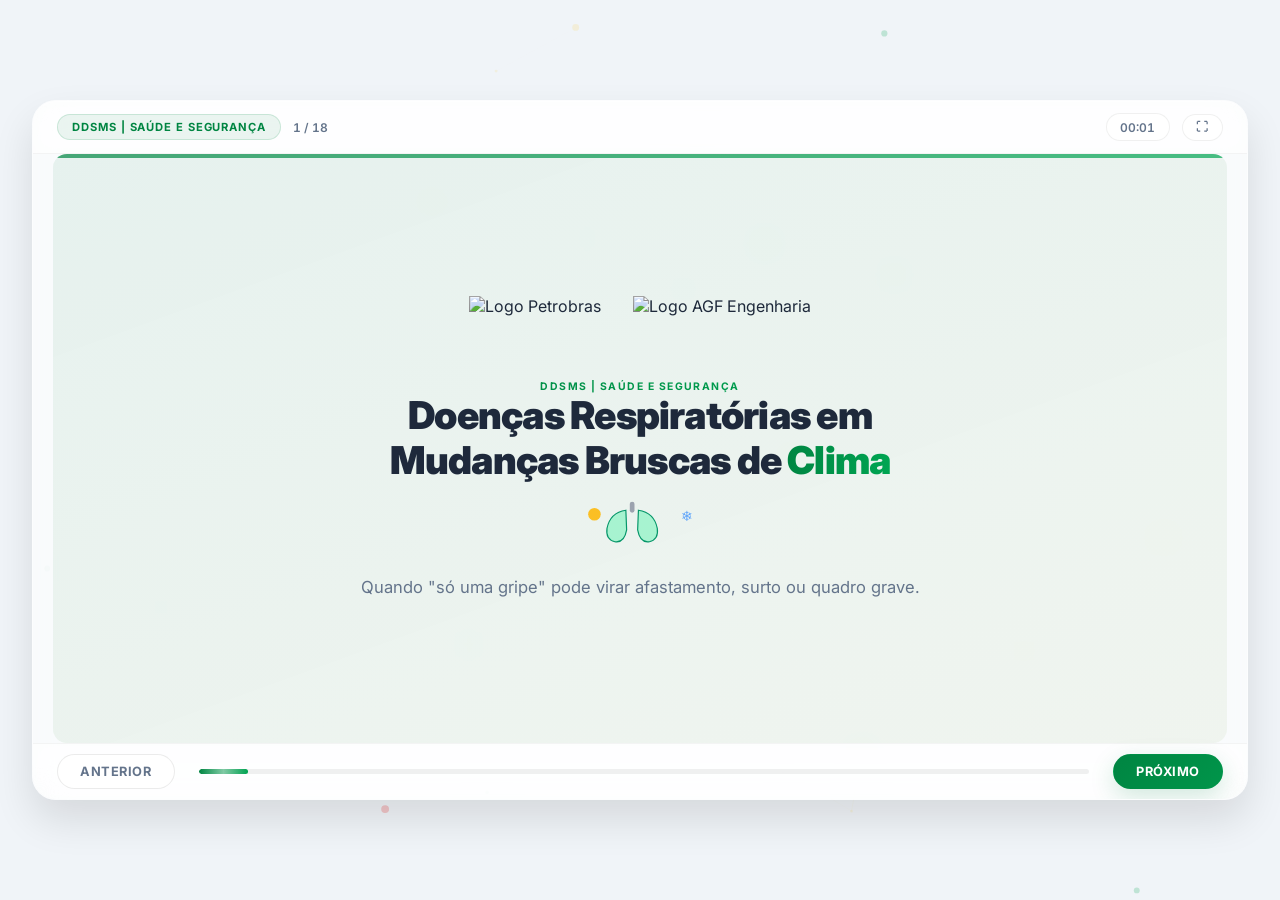
==== index.html @ 93b16ad8 "Projeto inicial (antigo ddsms)" ====
<!DOCTYPE html>
<html lang="pt-BR">
<head>
    <meta charset="UTF-8">
    <meta name="viewport" content="width=device-width, initial-scale=1.0">
    
    <!-- SEO Meta Tags -->
    <title>Doenças Respiratórias em Mudanças Bruscas de Clima | DDSMS</title>
    <meta name="description" content="DDSMS sobre doenças respiratórias em mudanças bruscas de clima: riscos, sinais de gravidade e prevenção no trabalho.">
    <meta name="keywords" content="Doenças respiratórias, síndrome gripal, SRAG, DDSMS, saúde e segurança, mudança de clima, prevenção">
    <meta name="author" content="Petrobras | AGF Engenharia">
    
    <!-- Fonts -->
    <link rel="preconnect" href="https://fonts.googleapis.com">
    <link rel="preconnect" href="https://fonts.gstatic.com" crossorigin>
    <link href="https://fonts.googleapis.com/css2?family=Inter:wght@400;500;600;700;900&display=swap" rel="stylesheet">
    
    <!-- Styles -->
    <link rel="stylesheet" href="style.css">
    <script src="https://cdn.tailwindcss.com"></script>
</head>
<body>
    <div id="loading-screen">
        <div class="loader-spinner"></div>
        <div class="loader-text">Carregando apresentação...</div>
    </div>
    <canvas id="particles-canvas"></canvas>
    <main id="presentationCard">
        <div class="presentation-header">
            <div class="header-left">
                <div class="brand-pill">DDSMS | Saúde e Segurança</div>
                <div id="slideIndicator" class="slide-indicator" aria-live="polite">1 / 18</div>
            </div>
            <div class="header-right">
                <div id="timer" class="hud-chip" aria-label="Timer da apresentação">00:00</div>
                <button id="fullscreenBtn" class="hud-chip" aria-label="Alternar tela cheia">
                    <span id="fs-enter-icon" aria-hidden="true">&#x26F6;</span>
                    <span id="fs-exit-icon" class="hidden" aria-hidden="true">&#x1F5D7;</span>
                </button>
            </div>
        </div>
        <div class="slides-container">

        <!-- Slide 1: Capa -->
        <section id="slide-1" class="slide active gradient-bg text-center">
            <div class="slide-content">
                <div class="logos-container animated-item">
                    <img src="https://upload.wikimedia.org/wikipedia/commons/5/51/Logo_petrobras.gif" alt="Logo Petrobras">
                    <img src="https://www.agfengenharia.com.br/wp-content/uploads/2018/09/group-20668-211507.png" alt="Logo AGF Engenharia">
                </div>
                <div class="animated-item delay-1 section-kicker mb-4">DDSMS | Saúde e Segurança</div>
                <h1 class="animated-item delay-2 section-title">
                    <span class="title-line">Doenças Respiratórias em</span>
                    <span class="title-line">Mudanças Bruscas de <span class="title-accent">Clima</span></span>
                </h1>
                <div class="slide-illust">
                    <svg viewBox="0 0 140 70" class="illust-svg" aria-hidden="true">
                        <path class="s1-lung-l" d="M52 15 Q32 18 28 38 Q26 52 38 55 Q50 57 53 40 Z" fill="#a7f3d0" stroke="#059669" stroke-width="1.5"/>
                        <path class="s1-lung-r" d="M68 15 Q88 18 92 38 Q94 52 82 55 Q70 57 67 40 Z" fill="#a7f3d0" stroke="#059669" stroke-width="1.5"/>
                        <rect x="57" y="4" width="6" height="14" rx="3" fill="#9CA3AF"/>
                        <circle class="s1-sun" cx="12" cy="20" r="8" fill="#fbbf24"/>
                        <text class="s1-snow" x="122" y="28" font-size="18" fill="#60a5fa">&#x2744;</text>
                    </svg>
                </div>
                <p class="animated-item delay-3 mt-6 section-lead">
                    Quando "só uma gripe" pode virar afastamento, surto ou quadro grave.
                </p>
            </div>
        </section>

        <!-- Slide 2: Contexto -->
        <div id="slide-2" class="slide w-full h-full subtle-bg text-center">
            <div class="m-auto w-full max-w-3xl">
                <div class="animated-item section-kicker mb-3">Contexto</div>
                <h2 class="animated-item section-title text-gray-800 mb-6">Clima não cria vírus</h2>
                <div class="slide-illust">
                    <svg viewBox="0 0 80 70" class="illust-svg" aria-hidden="true">
                        <rect x="34" y="6" width="12" height="44" rx="6" fill="none" stroke="#9CA3AF" stroke-width="2"/>
                        <circle cx="40" cy="54" r="9" fill="#ef4444"/>
                        <rect class="s2-mercury" x="37" y="22" width="6" height="26" rx="3" fill="#ef4444"/>
                        <circle class="s2-v1" cx="14" cy="24" r="4" fill="#d1d5db" opacity=".5"/>
                        <circle class="s2-v2" cx="66" cy="18" r="3.5" fill="#d1d5db" opacity=".5"/>
                        <circle class="s2-v3" cx="70" cy="42" r="3" fill="#d1d5db" opacity=".4"/>
                    </svg>
                </div>
                <div class="animated-item delay-1 card card--success">
                    <p class="text-2xl text-gray-700 leading-relaxed">
                        Mudanças bruscas de temperatura não criam vírus.
                        <br>
                        Mas favorecem adoecimento e transmissão.
                    </p>
                    <p class="mt-6 text-xl text-gray-600">
                        O risco cresce quando a prevenção falha.
                    </p>
                    <p class="mt-4 text-base text-gray-600 leading-relaxed">
                        Isso acontece porque o organismo sofre com ar seco, irritação das vias aéreas,
                        maior permanência em locais fechados e contato mais próximo entre as pessoas.
                    </p>
                </div>
            </div>
        </div>

        <!-- Slide 3: Por que agora -->
        <div id="slide-3" class="slide w-full h-full text-center">
            <div class="m-auto w-full max-w-5xl">
                <div class="animated-item section-kicker mb-2">Cenário Atual</div>
                <h2 class="animated-item section-title text-gray-800 mb-8">Por que agora?</h2>
                <div class="slide-illust slide-illust--sm">
                    <svg viewBox="0 0 60 60" class="illust-svg illust-svg--sm" aria-hidden="true">
                        <circle cx="30" cy="30" r="22" fill="none" stroke="#e5e7eb" stroke-width="2" stroke-dasharray="4 3"/>
                        <path class="s3-arrow" d="M30 8 A22 22 0 1 1 9 36" fill="none" stroke="#008542" stroke-width="2.5" stroke-linecap="round"/>
                        <polygon class="s3-arrow" points="6,30 13,38 1,36" fill="#008542"/>
                        <circle class="s3-sun" cx="30" cy="22" r="5" fill="#fbbf24" opacity="0"/>
                        <text class="s3-cold" x="30" y="42" text-anchor="middle" font-size="10" fill="#60a5fa" opacity="0">&#x2744;</text>
                    </svg>
                </div>
                <div class="grid md:grid-cols-3 gap-6">
                    <div class="animated-item delay-1 card hover-lift text-center">
                        <div class="icon-pill icon-pill--emerald mx-auto mb-3">
                            <img class="icon-img sm" src="https://raw.githubusercontent.com/coltongriffith/fluenticons/main/static/icons/fluent/ic_fluent_temperature_24_filled.svg" alt="Frio e seca">
                        </div>
                        <div class="card-title">Frio e seca</div>
                        <p class="text-sm text-gray-600">Irritam vias aéreas e reduzem conforto respiratório.</p>
                        <p class="mt-2 text-xs text-gray-500">Quem já tem rinite, asma ou bronquite costuma sentir piora primeiro.</p>
                    </div>
                    <div class="animated-item delay-2 card hover-lift text-center">
                        <div class="icon-pill icon-pill--blue mx-auto mb-3">
                            <img class="icon-img sm" src="https://raw.githubusercontent.com/coltongriffith/fluenticons/main/static/icons/fluent/ic_fluent_document_24_filled.svg" alt="Ambiente fechado">
                        </div>
                        <div class="card-title">Ambientes fechados</div>
                        <p class="text-sm text-gray-600">Menos ventilação, mais chance de transmissão.</p>
                        <p class="mt-2 text-xs text-gray-500">Reuniões, salas pequenas e áreas com pouca circulação de ar ampliam esse risco.</p>
                    </div>
                    <div class="animated-item delay-3 card hover-lift text-center">
                        <div class="icon-pill icon-pill--yellow mx-auto mb-3">
                            <img class="icon-img sm" src="https://raw.githubusercontent.com/coltongriffith/fluenticons/main/static/icons/fluent/ic_fluent_clock_24_filled.svg" alt="Sazonalidade">
                        </div>
                        <div class="card-title">Circulação sazonal</div>
                        <p class="text-sm text-gray-600">Casos respiratórios aumentam nesta época.</p>
                        <p class="mt-2 text-xs text-gray-500">Influenza, resfriados e outras viroses costumam ganhar força nesse período.</p>
                    </div>
                    <div class="animated-item delay-4 card hover-lift text-center">
                        <div class="icon-pill icon-pill--purple mx-auto mb-3">
                            <img class="icon-img sm" src="https://raw.githubusercontent.com/coltongriffith/fluenticons/main/static/icons/fluent/ic_fluent_eye_show_24_filled.svg" alt="Sintoma subestimado">
                        </div>
                        <div class="card-title">Sintoma subestimado</div>
                        <p class="text-sm text-gray-600">Quadros leves podem evoluir se não reconhecidos.</p>
                        <p class="mt-2 text-xs text-gray-500">Começa com coriza ou tosse leve e pode terminar em afastamento ou urgência.</p>
                    </div>
                    <div class="animated-item delay-5 card hover-lift text-center">
                        <div class="icon-pill icon-pill--orange mx-auto mb-3">
                            <img class="icon-img sm" src="https://raw.githubusercontent.com/coltongriffith/fluenticons/main/static/icons/fluent/ic_fluent_people_add_24_filled.svg" alt="Maior contato">
                        </div>
                        <div class="card-title">Maior contato</div>
                        <p class="text-sm text-gray-600">Proximidade em locais fechados acelera transmissão.</p>
                        <p class="mt-2 text-xs text-gray-500">O problema não é só o clima: é o comportamento que muda com ele.</p>
                    </div>
                    <div class="animated-item delay-6 card hover-lift text-center">
                        <div class="icon-pill icon-pill--teal mx-auto mb-3">
                            <img class="icon-img sm" src="https://raw.githubusercontent.com/coltongriffith/fluenticons/main/static/icons/fluent/ic_fluent_shield_24_filled.svg" alt="Resposta rápida">
                        </div>
                        <div class="card-title">Resposta rápida</div>
                        <p class="text-sm text-gray-600">Agir cedo evita surtos e afastamentos.</p>
                        <p class="mt-2 text-xs text-gray-500">Identificar, orientar e encaminhar cedo reduz impacto para todos.</p>
                    </div>
                </div>
            </div>
        </div>

        <!-- Slide 4: O que muda com o clima -->
        <div id="slide-4" class="slide w-full h-full subtle-bg text-center">
            <div class="m-auto w-full max-w-4xl flex flex-col md:flex-row items-center gap-8">
                <div class="md:w-1/3 animated-item">
                    <div class="w-40 h-40 rounded-full mx-auto overflow-hidden shadow-xl border-4 border-emerald-500 flex items-center justify-center bg-white">
                        <img class="icon-img" src="https://raw.githubusercontent.com/coltongriffith/fluenticons/main/static/icons/fluent/ic_fluent_temperature_24_filled.svg" alt="Efeito do clima">
                    </div>
                </div>
                <div class="md:w-2/3 text-center">
                    <div class="animated-item delay-1 section-kicker mb-2">Exposição</div>
                    <h2 class="animated-item section-title text-gray-800 mb-4">O que muda com o clima?</h2>
                    <p class="animated-item delay-2 text-lg text-gray-700">
                        Oscilações de temperatura e umidade irritam as vias aéreas e aumentam a vulnerabilidade.
                    </p>
                    <ul class="animated-item delay-3 mt-6 space-y-3 text-lg text-gray-700 list-inside">
                        <li>• Ar mais seco e com mais partículas</li>
                        <li>• Vias respiratórias irritadas</li>
                        <li>• Maior suscetibilidade a infecções</li>
                        <li>• Piora de quadros alérgicos e inflamatórios</li>
                    </ul>
                    <div class="slide-illust mt-4">
                        <svg viewBox="0 0 100 60" class="illust-svg" aria-hidden="true">
                            <path d="M50 4 L50 22 Q50 27 44 30 L28 40 Q22 44 26 50 L30 55" fill="none" stroke="#9CA3AF" stroke-width="2.5" stroke-linecap="round"/>
                            <path d="M50 22 Q50 27 56 30 L72 40 Q78 44 74 50 L70 55" fill="none" stroke="#9CA3AF" stroke-width="2.5" stroke-linecap="round"/>
                            <circle class="s4-p1" cx="50" cy="0" r="2.5" fill="#f59e0b"/>
                            <circle class="s4-p2" cx="45" cy="-3" r="2" fill="#ef4444"/>
                            <circle class="s4-p3" cx="55" cy="-2" r="1.8" fill="#f59e0b"/>
                        </svg>
                    </div>
                    <p class="animated-item delay-4 mt-5 text-base text-gray-600 leading-relaxed">
                        Em outras palavras: o clima não é a causa única, mas cria um cenário favorável para piora clínica e transmissão.
                    </p>
                </div>
            </div>
        </div>

        <!-- Slide 5: Síndrome gripal -->
        <div id="slide-5" class="slide w-full h-full text-center">
            <div class="m-auto w-full max-w-5xl">
                <div class="animated-item section-kicker mb-2">Reconhecimento</div>
                <h2 class="animated-item section-title text-gray-800 mb-8">Síndrome gripal</h2>
                <div class="slide-illust">
                    <svg viewBox="0 0 60 80" class="illust-svg" aria-hidden="true">
                        <circle cx="30" cy="14" r="10" fill="#f3f4f6" stroke="#d1d5db" stroke-width="1.5"/>
                        <rect x="18" y="28" width="24" height="30" rx="6" fill="#f3f4f6" stroke="#d1d5db" stroke-width="1.5"/>
                        <rect x="15" y="60" width="8" height="14" rx="4" fill="#f3f4f6"/>
                        <rect x="37" y="60" width="8" height="14" rx="4" fill="#f3f4f6"/>
                        <circle class="s5-dot s5-d1" cx="30" cy="12" r="3" fill="#ef4444" opacity="0"/>
                        <circle class="s5-dot s5-d2" cx="30" cy="26" r="3" fill="#f59e0b" opacity="0"/>
                        <circle class="s5-dot s5-d3" cx="30" cy="38" r="3" fill="#ef4444" opacity="0"/>
                        <circle class="s5-dot s5-d4" cx="30" cy="50" r="2.5" fill="#f59e0b" opacity="0"/>
                    </svg>
                </div>
                <div class="grid md:grid-cols-2 gap-8">
                    <div class="animated-item delay-1 card card--danger">
                        <div class="card-title">Sinais comuns</div>
                        <div class="card-heading text-red-700">Observe</div>
                        <p class="text-gray-700 mb-4">Combinação de sintomas respiratórios e sistêmicos:</p>
                        <ul class="card-list text-red-900">
                            <li><span>•</span><span>Febre e tosse</span></li>
                            <li><span>•</span><span>Dor de garganta e coriza</span></li>
                            <li><span>•</span><span>Dor no corpo e mal-estar</span></li>
                            <li><span>•</span><span>Cansaço, cefaleia e calafrios</span></li>
                        </ul>
                    </div>

                    <div class="animated-item delay-2 card card--success">
                        <div class="card-title">Conduta inicial</div>
                        <div class="card-heading text-emerald-700">Aja cedo</div>
                        <p class="text-gray-700 mb-4">Sintoma respiratório exige atenção, não improviso.</p>
                        <ul class="card-list text-emerald-800">
                            <li><span>•</span><span>Hidratar e acompanhar</span></li>
                            <li><span>•</span><span>Etiqueta respiratória</span></li>
                            <li><span>•</span><span>Afastar-se quando necessário</span></li>
                            <li><span>•</span><span>Buscar avaliação se houver piora</span></li>
                        </ul>
                    </div>
                </div>

                <div class="animated-item delay-3 mt-8 card card--soft text-center">
                    <p class="text-xl text-gray-800 font-semibold">
                        Reconhecer cedo reduz transmissão e agravamento.
                    </p>
                    <p class="mt-3 text-base text-gray-600">
                        O erro mais comum é esperar demais para agir porque o quadro parece simples no início.
                    </p>
                </div>
            </div>
        </div>

        <!-- Slide 6: Sinais de gravidade -->
        <div id="slide-6" class="slide w-full h-full subtle-bg text-center">
            <div class="m-auto">
                <div class="animated-item section-kicker mb-2">Sinais de Gravidade</div>
                <h2 class="animated-item section-title text-gray-800 mb-10">Quando deixa de ser "só gripe"?</h2>
                <div class="slide-illust">
                    <svg viewBox="0 0 160 40" class="illust-svg illust-svg--wide" aria-hidden="true">
                        <polyline class="s6-ecg" points="0,20 15,20 25,20 30,8 35,32 40,3 45,28 50,20 75,20 85,20 90,8 95,32 100,3 105,28 110,20 135,20 160,20" fill="none" stroke="#ef4444" stroke-width="2" stroke-linecap="round" stroke-linejoin="round"/>
                    </svg>
                </div>
                <div class="flex flex-wrap justify-center gap-4">
                    <div class="animated-item delay-1 px-6 py-3 bg-emerald-600 text-white rounded-full font-bold text-xl shadow-lg flex items-center gap-3">
                        <img class="icon-img sm" src="https://raw.githubusercontent.com/coltongriffith/fluenticons/main/static/icons/fluent/ic_fluent_shield_24_filled.svg" alt="Falta de ar"> Falta de ar
                    </div>
                    <div class="animated-item delay-2 px-6 py-3 bg-emerald-500 text-white rounded-full font-bold text-xl shadow-lg flex items-center gap-3">
                        <img class="icon-img sm" src="https://raw.githubusercontent.com/coltongriffith/fluenticons/main/static/icons/fluent/ic_fluent_temperature_24_filled.svg" alt="Dor no peito"> Dor no peito
                    </div>
                    <div class="animated-item delay-3 px-6 py-3 bg-teal-500 text-white rounded-full font-bold text-xl shadow-lg flex items-center gap-3">
                        <img class="icon-img sm" src="https://raw.githubusercontent.com/coltongriffith/fluenticons/main/static/icons/fluent/ic_fluent_chart_person_24_filled.svg" alt="Saturação baixa"> Saturação baixa
                    </div>
                    <div class="animated-item delay-4 px-6 py-3 bg-cyan-500 text-white rounded-full font-bold text-xl shadow-lg flex items-center gap-3">
                        <img class="icon-img sm" src="https://raw.githubusercontent.com/coltongriffith/fluenticons/main/static/icons/fluent/ic_fluent_clock_24_filled.svg" alt="Piora importante"> Piora progressiva
                    </div>
                    <div class="animated-item delay-5 px-6 py-3 bg-blue-500 text-white rounded-full font-bold text-xl shadow-lg flex items-center gap-3">
                        <img class="icon-img sm" src="https://raw.githubusercontent.com/coltongriffith/fluenticons/main/static/icons/fluent/ic_fluent_document_24_filled.svg" alt="Avaliação imediata"> Avaliação imediata
                    </div>
                </div>
                <p class="animated-item delay-6 mt-10 section-lead">
                    Sinal de alarme exige ação imediata.
                </p>
                <p class="animated-item delay-6 mt-4 text-base text-gray-600">
                    Se houver piora rápida, dificuldade para respirar ou queda de saturação, a conduta não deve ser adiada.
                </p>
            </div>
        </div>

        <!-- Slide 7: SRAG -->
        <div id="slide-7" class="slide w-full h-full text-center">
            <div class="m-auto w-full max-w-4xl">
                <div class="flex items-center justify-center mb-6">
                    <div class="w-12 h-12 bg-red-500 text-white rounded-full flex items-center justify-center font-bold text-2xl mr-4 shadow-lg">!</div>
                    <h2 class="section-title text-gray-800">SRAG</h2>
                </div>
                <p class="animated-item delay-1 text-2xl text-gray-700 mb-8">Síndrome gripal com <strong>comprometimento respiratório grave</strong></p>
                <div class="slide-illust">
                    <svg viewBox="0 0 120 70" class="illust-svg" aria-hidden="true">
                        <path class="s7-lung-l" d="M38 12 Q20 15 16 34 Q14 48 26 52 Q38 54 40 38 Z" fill="#fecaca" stroke="#ef4444" stroke-width="1.5"/>
                        <path class="s7-lung-r" d="M52 12 Q70 15 74 34 Q76 48 64 52 Q52 54 50 38 Z" fill="#fecaca" stroke="#ef4444" stroke-width="1.5"/>
                        <rect x="42" y="2" width="6" height="12" rx="3" fill="#9CA3AF"/>
                        <text x="100" y="18" font-size="9" font-weight="bold" fill="#6B7280">O&#x2082;</text>
                        <rect x="92" y="22" width="20" height="28" rx="3" fill="none" stroke="#6B7280" stroke-width="1.5"/>
                        <rect class="s7-bar" x="94" y="24" width="16" height="24" rx="2" fill="#22c55e"/>
                    </svg>
                </div>
                <div class="grid md:grid-cols-2 gap-6">
                    <div class="animated-item delay-2 card card--danger">
                        <div class="card-title">Caracterização</div>
                        <ul class="card-list">
                            <li><span>•</span><span>Quadro gripal + desconforto respiratório</span></li>
                            <li><span>•</span><span>Queda de saturação</span></li>
                            <li><span>•</span><span>Risco de internação</span></li>
                            <li><span>•</span><span>Possível necessidade de suporte respiratório</span></li>
                        </ul>
                    </div>
                    <div class="animated-item delay-3 card card--soft">
                        <div class="card-title">Mensagem-chave</div>
                        <p class="text-gray-700 text-lg">SRAG não é "gripe forte". É urgência clínica.</p>
                        <p class="mt-3 text-base text-gray-600">
                            Nessa fase, insistir em continuar trabalhando ou esperar "passar sozinho" aumenta muito o risco.
                        </p>
                    </div>
                </div>
            </div>
        </div>

        <!-- Slide 8: Ambiente de trabalho -->
        <div id="slide-8" class="slide w-full h-full subtle-bg text-center">
            <div class="m-auto w-full max-w-4xl">
                <div class="flex items-center justify-center mb-6">
                    <div class="w-12 h-12 bg-emerald-500 text-white rounded-full flex items-center justify-center font-bold text-2xl mr-4">
                        <img class="icon-img sm" src="https://raw.githubusercontent.com/coltongriffith/fluenticons/main/static/icons/fluent/ic_fluent_document_24_filled.svg" alt="Ambiente" style="filter: brightness(10);">
                    </div>
                    <h2 class="section-title text-gray-800">Ambiente de trabalho</h2>
                </div>
                <div class="animated-item delay-1 card card--warning">
                    <div class="card-title">Locais fechados</div>
                    <p class="text-lg text-gray-600">Pouca renovação de ar favorece transmissão respiratória.</p>
                    <p class="mt-3 text-base text-gray-500">Salas de reunião, veículos, escritórios compartilhados e áreas de descanso exigem atenção.</p>
                </div>

                <!-- Animated Risk Equation -->
                <div class="animated-item delay-2 equation-container">
                    <div class="equation-term eq-anim eq-step-1">
                        <div class="equation-icon">
                            <svg viewBox="0 0 80 80" class="eq-svg" aria-hidden="true">
                                <g class="person person-1">
                                    <circle cx="22" cy="18" r="7" fill="#374151"/>
                                    <rect x="14" y="28" rx="4" width="16" height="20" fill="#374151"/>
                                </g>
                                <g class="person person-2">
                                    <circle cx="44" cy="20" r="6.5" fill="#6B7280"/>
                                    <rect x="36.5" y="29" rx="4" width="15" height="18" fill="#6B7280"/>
                                </g>
                                <g class="person person-3">
                                    <circle cx="63" cy="22" r="6" fill="#9CA3AF"/>
                                    <rect x="56" y="30" rx="4" width="14" height="17" fill="#9CA3AF"/>
                                </g>
                            </svg>
                        </div>
                        <span class="equation-label">Mais gente</span>
                    </div>

                    <div class="equation-operator eq-anim eq-step-2">+</div>

                    <div class="equation-term eq-anim eq-step-3">
                        <div class="equation-icon">
                            <svg viewBox="0 0 80 80" class="eq-svg" aria-hidden="true">
                                <circle cx="40" cy="40" r="28" fill="none" stroke="#374151" stroke-width="3"/>
                                <line x1="40" y1="14" x2="40" y2="19" stroke="#374151" stroke-width="2"/>
                                <line x1="40" y1="61" x2="40" y2="66" stroke="#374151" stroke-width="2"/>
                                <line x1="14" y1="40" x2="19" y2="40" stroke="#374151" stroke-width="2"/>
                                <line x1="61" y1="40" x2="66" y2="40" stroke="#374151" stroke-width="2"/>
                                <line class="clock-minute-hand" x1="40" y1="40" x2="40" y2="17" stroke="#008542" stroke-width="2.5" stroke-linecap="round"/>
                                <line class="clock-hour-hand" x1="40" y1="40" x2="52" y2="28" stroke="#374151" stroke-width="3" stroke-linecap="round"/>
                                <circle cx="40" cy="40" r="3" fill="#008542"/>
                            </svg>
                        </div>
                        <span class="equation-label">Mais tempo</span>
                    </div>

                    <div class="equation-operator eq-anim eq-step-4">+</div>

                    <div class="equation-term eq-anim eq-step-5">
                        <div class="equation-icon">
                            <svg viewBox="0 0 80 80" class="eq-svg" aria-hidden="true">
                                <g class="wind-lines">
                                    <path d="M10 25 Q28 25 42 20 Q54 16 62 21" fill="none" stroke="#9CA3AF" stroke-width="2.8" stroke-linecap="round"/>
                                    <path d="M8 40 Q26 40 44 35 Q56 32 66 37" fill="none" stroke="#9CA3AF" stroke-width="2.8" stroke-linecap="round"/>
                                    <path d="M12 55 Q30 55 44 50 Q54 47 64 52" fill="none" stroke="#9CA3AF" stroke-width="2.8" stroke-linecap="round"/>
                                </g>
                                <g class="vent-x-mark">
                                    <line x1="18" y1="18" x2="62" y2="62" stroke="#ef4444" stroke-width="5.5" stroke-linecap="round"/>
                                    <line x1="62" y1="18" x2="18" y2="62" stroke="#ef4444" stroke-width="5.5" stroke-linecap="round"/>
                                </g>
                            </svg>
                        </div>
                        <span class="equation-label">Menos ventilação</span>
                    </div>

                    <div class="equation-operator eq-equals eq-anim eq-step-6">=</div>

                    <div class="equation-term eq-result eq-anim eq-step-7">
                        <div class="equation-icon">
                            <svg viewBox="0 0 80 80" class="eq-svg" aria-hidden="true">
                                <path class="risk-triangle" d="M40 8 L74 68 L6 68 Z" fill="#fbbf24" stroke="#f59e0b" stroke-width="2.5" stroke-linejoin="round"/>
                                <text x="40" y="56" text-anchor="middle" font-size="30" font-weight="bold" fill="#92400e">!</text>
                            </svg>
                        </div>
                        <span class="equation-label equation-label--danger">Mais risco</span>
                    </div>
                </div>

                <div class="animated-item delay-3 mt-4 card card--success text-center">
                    <p class="text-base text-gray-700">
                        Melhorar ventilação e reorganizar ocupação do ambiente são medidas simples com impacto real.
                    </p>
                </div>
            </div>
        </div>

        <!-- Slide 9: Erro comum -->
        <div id="slide-9" class="slide w-full h-full text-center">
            <div class="m-auto w-full max-w-4xl">
                <div class="flex items-center justify-center mb-6">
                    <div class="w-12 h-12 bg-red-500 text-white rounded-full flex items-center justify-center font-bold text-2xl mr-4 shadow-lg">&#x2715;</div>
                    <h2 class="section-title text-gray-800">Erro comum</h2>
                </div>
                <div class="slide-illust">
                    <svg viewBox="0 0 120 70" class="illust-svg" aria-hidden="true">
                        <line x1="60" y1="6" x2="60" y2="20" stroke="#6B7280" stroke-width="3"/>
                        <polygon points="55,6 65,6 60,1" fill="#6B7280"/>
                        <line class="s9-beam" x1="20" y1="26" x2="100" y2="26" stroke="#374151" stroke-width="3" stroke-linecap="round"/>
                        <line x1="22" y1="26" x2="22" y2="44" stroke="#9CA3AF" stroke-width="1.5"/>
                        <path d="M8 48 Q22 44 36 48" fill="#fecaca" stroke="#ef4444" stroke-width="1"/>
                        <text x="22" y="62" text-anchor="middle" font-size="10" fill="#ef4444" font-weight="bold">&#x2717;</text>
                        <line x1="98" y1="26" x2="98" y2="44" stroke="#9CA3AF" stroke-width="1.5"/>
                        <path d="M84 48 Q98 44 112 48" fill="#bbf7d0" stroke="#22c55e" stroke-width="1"/>
                        <text x="98" y="62" text-anchor="middle" font-size="10" fill="#22c55e" font-weight="bold">&#x2713;</text>
                    </svg>
                </div>
                <div class="grid md:grid-cols-2 gap-6">
                    <div class="animated-item delay-1 card card--danger">
                        <div class="card-title">Banalizar sintomas</div>
                        <p class="text-lg text-gray-600">Trabalhar doente amplia transmissão e piora o quadro.</p>
                        <p class="mt-3 text-base text-gray-500">Além do risco individual, isso expõe colegas e compromete a operação.</p>
                    </div>
                    <div class="animated-item delay-2 card card--success">
                        <div class="card-title">Conduta correta</div>
                        <p class="text-gray-700 text-lg">Reconhecer o sintoma e agir cedo protege a pessoa e a equipe.</p>
                        <p class="mt-3 text-base text-gray-600">Responsabilidade coletiva começa com uma decisão individual correta.</p>
                    </div>
                </div>
            </div>
        </div>

        <!-- Slide 10: Evolução possível -->
        <div id="slide-10" class="slide w-full h-full subtle-bg text-center">
            <div class="m-auto w-full max-w-4xl">
                <div class="flex items-center justify-center mb-6">
                    <div class="w-12 h-12 bg-orange-500 text-white rounded-full flex items-center justify-center font-bold text-2xl mr-4 shadow-lg">&#x26A0;</div>
                    <h2 class="section-title text-gray-800">Nem tudo para em resfriado</h2>
                </div>
                <div class="slide-illust">
                    <svg viewBox="0 0 130 55" class="illust-svg illust-svg--wide" aria-hidden="true">
                        <rect class="s10-bar1" x="8" y="35" width="28" height="18" rx="4" fill="#86efac"/>
                        <rect class="s10-bar2" x="46" y="20" width="28" height="33" rx="4" fill="#fbbf24"/>
                        <rect class="s10-bar3" x="84" y="5" width="28" height="48" rx="4" fill="#fca5a5"/>
                        <text x="22" y="48" text-anchor="middle" font-size="7" fill="#166534">Leve</text>
                        <text x="60" y="48" text-anchor="middle" font-size="7" fill="#854d0e">Médio</text>
                        <text x="98" y="48" text-anchor="middle" font-size="7" fill="#991b1b">Grave</text>
                        <circle class="s10-dot" cx="22" cy="30" r="4" fill="#008542" opacity="0"/>
                    </svg>
                </div>
                <div class="grid md:grid-cols-2 gap-6">
                    <div class="animated-item delay-1 card card--warning">
                        <div class="card-title">Evolução possível</div>
                        <p class="text-lg text-gray-600">Pode evoluir para pneumonia.</p>
                        <p class="text-lg text-gray-600 mt-2">Persistência ou piora exigem reavaliação.</p>
                        <p class="mt-3 text-base text-gray-500">Febre prolongada, cansaço importante e piora da tosse são sinais de atenção.</p>
                    </div>
                    <div class="animated-item delay-2 card card--soft">
                        <div class="card-title">Impacto</div>
                        <p class="text-gray-700 text-lg">Atrasar cuidado aumenta risco e tempo de afastamento.</p>
                        <p class="mt-3 text-base text-gray-600">Cuidado precoce costuma significar recuperação mais segura e retorno melhor planejado.</p>
                    </div>
                </div>
            </div>
        </div>

        <!-- Slide 11: Grupos de risco -->
        <div id="slide-11" class="slide w-full h-full text-center">
            <div class="m-auto w-full max-w-4xl">
                <div class="flex items-center justify-center mb-6">
                    <div class="w-12 h-12 bg-blue-500 text-white rounded-full flex items-center justify-center font-bold text-2xl mr-4">
                        <img class="icon-img sm" src="https://raw.githubusercontent.com/coltongriffith/fluenticons/main/static/icons/fluent/ic_fluent_people_add_24_filled.svg" alt="Grupos" style="filter: brightness(10);">
                    </div>
                    <h2 class="section-title text-gray-800">Atenção redobrada</h2>
                </div>
                <div class="slide-illust">
                    <svg viewBox="0 0 80 70" class="illust-svg" aria-hidden="true">
                        <path class="s11-shield" d="M40 4 L68 16 L68 38 Q68 56 40 64 Q12 56 12 38 L12 16 Z" fill="rgba(0,133,66,.12)" stroke="#008542" stroke-width="2"/>
                        <circle cx="30" cy="32" r="5" fill="#374151"/>
                        <rect x="25" y="40" width="10" height="12" rx="3" fill="#374151"/>
                        <circle cx="50" cy="32" r="5" fill="#374151"/>
                        <rect x="45" y="40" width="10" height="12" rx="3" fill="#374151"/>
                    </svg>
                </div>
                <div class="grid md:grid-cols-2 gap-6">
                    <div class="animated-item delay-1 card card--danger">
                        <div class="card-title">Maior risco</div>
                        <p class="text-lg text-gray-600">Idosos, gestantes, imunossuprimidos e pessoas com doenças crônicas.</p>
                        <p class="text-lg text-gray-600 mt-2">Nesses grupos, a evolução pode ser mais rápida.</p>
                        <p class="mt-3 text-base text-gray-500">Exemplos: asma, DPOC, diabetes, cardiopatias e obesidade.</p>
                    </div>
                    <div class="animated-item delay-2 card card--success">
                        <div class="card-title">Prioridade</div>
                        <p class="text-gray-700 text-lg">Reconhecer cedo e encaminhar sem demora.</p>
                        <p class="mt-3 text-base text-gray-600">Quanto maior o risco individual, menor deve ser a tolerância à espera.</p>
                    </div>
                </div>
            </div>
        </div>

        <!-- Slide 12: Vacinação -->
        <div id="slide-12" class="slide w-full h-full subtle-bg text-center">
            <div class="m-auto w-full max-w-4xl">
                <div class="animated-item section-kicker mb-2">Proteção Específica</div>
                <h2 class="animated-item section-title text-gray-800 mb-8">Vacinação</h2>
                <div class="slide-illust">
                    <svg viewBox="0 0 120 60" class="illust-svg" aria-hidden="true">
                        <rect class="s12-syringe" x="8" y="24" width="38" height="12" rx="3" fill="#93c5fd" stroke="#3b82f6" stroke-width="1.5"/>
                        <rect class="s12-plunger" x="2" y="27" width="10" height="6" rx="2" fill="#60a5fa"/>
                        <line x1="46" y1="30" x2="54" y2="30" stroke="#3b82f6" stroke-width="2" stroke-linecap="round"/>
                        <path class="s12-shield" d="M85 6 L106 14 L106 36 Q106 50 85 56 Q64 50 64 36 L64 14 Z" fill="rgba(0,133,66,.15)" stroke="#008542" stroke-width="2"/>
                        <text class="s12-check" x="85" y="38" text-anchor="middle" font-size="20" fill="#008542" font-weight="bold" opacity="0">&#x2713;</text>
                    </svg>
                </div>
                <div class="grid md:grid-cols-2 gap-8">
                    <div class="animated-item delay-1 card card--danger">
                        <div class="card-title">Sem vacinação</div>
                        <ul class="card-list text-gray-600">
                            <li><span>&#x274C;</span><span>Mais complicações</span></li>
                            <li><span>&#x274C;</span><span>Mais internações</span></li>
                            <li><span>&#x274C;</span><span>Maior risco para vulneráveis</span></li>
                            <li><span>&#x274C;</span><span>Mais impacto na equipe</span></li>
                        </ul>
                    </div>
                    <div class="animated-item delay-2 card card--success">
                        <div class="card-title">Com vacinação</div>
                        <ul class="card-list text-gray-600">
                            <li><span>&#x2705;</span><span>Menos complicações</span></li>
                            <li><span>&#x2705;</span><span>Menos internações</span></li>
                            <li><span>&#x2705;</span><span>Redução de óbitos</span></li>
                            <li><span>&#x2705;</span><span>Proteção coletiva</span></li>
                        </ul>
                    </div>
                </div>
                <div class="animated-item delay-3 mt-8 card card--soft text-center">
                    <p class="text-base text-gray-700">
                        Vacina não elimina todo risco de adoecer, mas reduz fortemente chance de agravamento, internação e óbito.
                    </p>
                </div>
            </div>
        </div>

        <!-- Slide 13: Prevenção diária -->
        <div id="slide-13" class="slide w-full h-full text-center">
            <div class="m-auto w-full max-w-6xl">
                <div class="animated-item section-kicker mb-2">Prevenção Diária</div>
                <h2 class="animated-item section-title text-gray-800 mb-8">Rotina que protege</h2>
                <div class="slide-illust slide-illust--sm">
                    <svg viewBox="0 0 70 55" class="illust-svg illust-svg--sm" aria-hidden="true">
                        <path d="M20 30 Q15 20 25 16 Q30 13 33 18 L35 24 L37 18 Q40 13 45 16 Q55 20 50 30 Q47 37 35 40 Q23 37 20 30 Z" fill="none" stroke="#6B7280" stroke-width="1.8"/>
                        <circle class="s13-d1" cx="28" cy="8" r="3" fill="#60a5fa"/>
                        <circle class="s13-d2" cx="35" cy="5" r="2.5" fill="#60a5fa"/>
                        <circle class="s13-d3" cx="42" cy="8" r="3" fill="#60a5fa"/>
                        <path class="s13-sparkle" d="M14 25 L10 21 M56 25 L60 21 M16 36 L12 40 M54 36 L58 40" stroke="#fbbf24" stroke-width="1.5" stroke-linecap="round" opacity="0"/>
                    </svg>
                </div>
                <div class="grid md:grid-cols-3 gap-6">
                    <div class="animated-item delay-1 card card--danger hover-lift">
                        <img class="icon-img mb-4 mx-auto" src="https://raw.githubusercontent.com/coltongriffith/fluenticons/main/static/icons/fluent/ic_fluent_document_24_filled.svg" alt="Mãos limpas">
                        <div class="card-title">Mãos limpas</div>
                        <h3 class="card-heading">Quebra de transmissão</h3>
                        <ul class="card-list text-gray-600 text-sm">
                            <li><span>•</span><span>Lavar ou higienizar com frequência.</span></li>
                            <li><span>•</span><span>Evitar tocar o rosto.</span></li>
                            <li><span>•</span><span>Reforçar cuidado antes das refeições e após contato coletivo.</span></li>
                        </ul>
                    </div>
                    <div class="animated-item delay-2 card card--warning hover-lift">
                        <img class="icon-img mb-4 mx-auto" src="https://raw.githubusercontent.com/coltongriffith/fluenticons/main/static/icons/fluent/ic_fluent_eye_show_24_filled.svg" alt="Etiqueta respiratória">
                        <div class="card-title">Etiqueta respiratória</div>
                        <h3 class="card-heading">Menos exposição</h3>
                        <ul class="card-list text-gray-600 text-sm">
                            <li><span>•</span><span>Cobrir tosses e espirros.</span></li>
                            <li><span>•</span><span>Descartar e higienizar.</span></li>
                            <li><span>•</span><span>Evitar falar muito próximo em ambientes fechados.</span></li>
                        </ul>
                    </div>
                    <div class="animated-item delay-3 card card--success hover-lift">
                        <img class="icon-img mb-4 mx-auto" src="https://raw.githubusercontent.com/coltongriffith/fluenticons/main/static/icons/fluent/ic_fluent_shield_24_filled.svg" alt="Afastamento">
                        <div class="card-title">Afastamento responsável</div>
                        <h3 class="card-heading">Controle coletivo</h3>
                        <ul class="card-list text-gray-600 text-sm">
                            <li><span>•</span><span>Limpar pontos de contato.</span></li>
                            <li><span>•</span><span>Afastar sintomáticos.</span></li>
                            <li><span>•</span><span>Orientar retorno apenas quando houver segurança clínica.</span></li>
                        </ul>
                    </div>
                </div>
                
                <div class="animated-item delay-4 mt-8 card card--soft text-center">
                    <p class="text-lg text-gray-800 font-semibold">
                        Prevenção simples e constante reduz surtos.
                    </p>
                </div>
            </div>
        </div>

        <!-- Slide 14: Ar limpo -->
        <div id="slide-14" class="slide w-full h-full subtle-bg">
            <div class="m-auto w-full max-w-4xl">
                <div class="animated-item section-kicker mb-2">Qualidade do Ar</div>
                <h2 class="animated-item section-title text-gray-800 mb-6">Ar limpo importa</h2>
                <p class="animated-item delay-1 section-lead mb-8">Ventilação e menor aglomeração reduzem o risco.</p>
                <div class="slide-illust slide-illust--sm">
                    <svg viewBox="0 0 120 40" class="illust-svg illust-svg--wide" aria-hidden="true">
                        <rect x="2" y="4" width="30" height="32" rx="3" fill="none" stroke="#9CA3AF" stroke-width="1.5"/>
                        <rect x="10" y="15" width="14" height="4" rx="2" fill="#9CA3AF"/>
                        <path class="s14-f1" d="M38 10 Q58 7 78 10 Q98 13 115 8" fill="none" stroke="#22c55e" stroke-width="1.8" stroke-linecap="round"/>
                        <path class="s14-f2" d="M38 20 Q58 17 78 20 Q98 23 115 18" fill="none" stroke="#22c55e" stroke-width="1.8" stroke-linecap="round"/>
                        <path class="s14-f3" d="M38 30 Q58 27 78 30 Q98 33 115 28" fill="none" stroke="#22c55e" stroke-width="1.8" stroke-linecap="round"/>
                        <circle class="s14-px1" cx="50" cy="12" r="2" fill="#ef4444"/>
                        <circle class="s14-px2" cx="58" cy="22" r="1.8" fill="#ef4444"/>
                        <circle class="s14-px3" cx="46" cy="30" r="2" fill="#ef4444"/>
                    </svg>
                </div>
                <div class="grid grid-cols-2 md:grid-cols-4 gap-4">
                    <div class="animated-item delay-2 card card--success hover-lift text-center">
                        <div class="w-14 h-14 bg-green-500 rounded-2xl mb-4 shadow-lg mx-auto flex items-center justify-center">
                            <span class="text-white text-2xl font-bold">&#x21BB;</span>
                        </div>
                        <div class="card-title">Ventilar</div>
                        <p class="text-sm">Priorizar renovação de ar.</p>
                    </div>
                    <div class="animated-item delay-3 card card--success hover-lift text-center">
                        <div class="w-14 h-14 bg-blue-500 rounded-2xl mb-4 shadow-lg mx-auto flex items-center justify-center">
                            <span class="text-white text-2xl font-bold">&#x21D4;</span>
                        </div>
                        <div class="card-title">Distribuir</div>
                        <p class="text-sm">Evitar concentração de pessoas.</p>
                    </div>
                    <div class="animated-item delay-4 card card--warning hover-lift text-center">
                        <div class="w-14 h-14 bg-orange-500 rounded-2xl mb-4 shadow-lg mx-auto flex items-center justify-center">
                            <span class="text-white text-2xl font-bold">&#x25C9;</span>
                        </div>
                        <div class="card-title">Monitorar</div>
                        <p class="text-sm">Identificar locais com ar ruim.</p>
                    </div>
                    <div class="animated-item delay-5 card card--danger hover-lift text-center">
                        <div class="w-14 h-14 bg-red-600 rounded-2xl mb-4 shadow-lg mx-auto flex items-center justify-center">
                            <span class="text-white text-2xl font-bold">&#x2713;</span>
                        </div>
                        <div class="card-title">Corrigir</div>
                        <p class="text-sm">Ajustar ocupação e rotina.</p>
                    </div>
                </div>
                <div class="animated-item delay-6 mt-8 card card--soft text-center">
                    <p class="text-base text-gray-700">
                        Ambientes com ar melhor ventilado reduzem exposição acumulada e ajudam a conter transmissão silenciosa.
                    </p>
                </div>
            </div>
        </div>

        <!-- Slide 15: Máscara -->
        <div id="slide-15" class="slide w-full h-full text-center">
            <div class="m-auto w-full max-w-5xl">
                <div class="animated-item section-kicker mb-2">Barreira Adicional</div>
                <h2 class="animated-item section-title text-gray-800 mb-6">Máscara faz sentido</h2>
                <div class="slide-illust">
                    <svg viewBox="0 0 120 60" class="illust-svg" aria-hidden="true">
                        <circle cx="35" cy="25" r="16" fill="#fef3c7" stroke="#d97706" stroke-width="1.2"/>
                        <circle cx="30" cy="22" r="2" fill="#374151"/>
                        <path class="s15-mask" d="M24 28 Q35 40 50 35 Q54 33 51 28 Q47 22 34 24 Z" fill="#93c5fd" stroke="#3b82f6" stroke-width="1.2"/>
                        <line class="s15-barrier" x1="56" y1="14" x2="56" y2="46" stroke="#3b82f6" stroke-width="1.5" stroke-dasharray="3 3" opacity="0"/>
                        <circle class="s15-p1" cx="75" cy="22" r="3" fill="#ef4444"/>
                        <circle class="s15-p2" cx="85" cy="30" r="2.5" fill="#ef4444"/>
                        <circle class="s15-p3" cx="78" cy="40" r="2" fill="#ef4444"/>
                    </svg>
                </div>
                <div class="grid md:grid-cols-2 gap-6 text-center">
                    <div class="animated-item delay-1 card card--success">
                        <div class="card-title">Sintomáticos</div>
                        <p class="text-sm">Reduz dispersão de partículas.</p>
                    </div>
                    <div class="animated-item delay-2 card card--success">
                        <div class="card-title">Surtos</div>
                        <p class="text-sm">Ajuda a conter transmissão.</p>
                    </div>
                    <div class="animated-item delay-3 card card--warning">
                        <div class="card-title">Locais fechados</div>
                        <p class="text-sm">Medida adicional em cenários de risco.</p>
                    </div>
                    <div class="animated-item delay-4 card card--danger">
                        <div class="card-title">Uso correto</div>
                        <p class="text-sm">Não substitui ventilação, higiene e afastamento.</p>
                    </div>
                </div>
                <div class="animated-item delay-5 mt-8 card card--soft text-center">
                    <p class="text-base text-gray-700">
                        Máscara é uma camada de proteção adicional, especialmente útil quando há sintomas, surto ou maior exposição.
                    </p>
                </div>
            </div>
        </div>

        <!-- Slide 16: Quando procurar ajuda -->
        <div id="slide-16" class="slide w-full h-full subtle-bg text-center">
            <div class="m-auto w-full max-w-3xl">
                <div class="animated-item section-kicker mb-2">Sinais de Alerta</div>
                <h2 class="animated-item section-title text-gray-800 mb-6">Quando procurar ajuda</h2>
                <div class="slide-illust">
                    <svg viewBox="0 0 80 80" class="illust-svg" aria-hidden="true">
                        <circle class="s16-r3" cx="40" cy="40" r="35" fill="none" stroke="#ef4444" stroke-width="1.5" opacity="0"/>
                        <circle class="s16-r2" cx="40" cy="40" r="25" fill="none" stroke="#ef4444" stroke-width="2" opacity="0"/>
                        <circle class="s16-r1" cx="40" cy="40" r="15" fill="none" stroke="#ef4444" stroke-width="2.5" opacity="0"/>
                        <circle cx="40" cy="40" r="8" fill="#ef4444"/>
                        <text x="40" y="45" text-anchor="middle" font-size="12" fill="white" font-weight="bold">!</text>
                    </svg>
                </div>
                <div class="grid md:grid-cols-2 gap-6">
                    <div class="animated-item delay-1 card card--danger">
                        <p class="text-2xl font-medium text-gray-700 leading-relaxed text-center">
                        Falta de ar, piora após melhora, febre ou tosse persistentes.
                        </p>
                    </div>
                    <div class="animated-item delay-2 card card--soft text-center">
                        <div class="card-title">Procure sem adiar</div>
                        <ul class="card-list text-gray-700">
                            <li><span>•</span><span>Dor no peito</span></li>
                            <li><span>•</span><span>Cansaço extremo</span></li>
                            <li><span>•</span><span>Dificuldade para respirar</span></li>
                        </ul>
                    </div>
                </div>
                <p class="animated-item delay-3 mt-6 section-lead">
                    Buscar ajuda cedo reduz risco e protege o coletivo.
                </p>
            </div>
        </div>

        <!-- Slide 17: Ações da equipe -->
        <div id="slide-17" class="slide w-full h-full text-center">
            <div class="m-auto w-full max-w-4xl">
                <div class="animated-item section-kicker mb-2">Responsabilidade Compartilhada</div>
                <h2 class="animated-item section-title text-gray-800 mb-8">Ações da equipe</h2>
                <div class="slide-illust">
                    <svg viewBox="0 0 100 80" class="illust-svg" aria-hidden="true">
                        <line class="s17-l1" x1="50" y1="10" x2="84" y2="30" stroke="#d1d5db" stroke-width="1.5"/>
                        <line class="s17-l2" x1="84" y1="30" x2="72" y2="66" stroke="#d1d5db" stroke-width="1.5"/>
                        <line class="s17-l3" x1="72" y1="66" x2="28" y2="66" stroke="#d1d5db" stroke-width="1.5"/>
                        <line class="s17-l4" x1="28" y1="66" x2="16" y2="30" stroke="#d1d5db" stroke-width="1.5"/>
                        <line class="s17-l5" x1="16" y1="30" x2="50" y2="10" stroke="#d1d5db" stroke-width="1.5"/>
                        <circle class="s17-d1" cx="50" cy="10" r="6" fill="#008542"/>
                        <circle class="s17-d2" cx="84" cy="30" r="6" fill="#059669"/>
                        <circle class="s17-d3" cx="72" cy="66" r="6" fill="#10b981"/>
                        <circle class="s17-d4" cx="28" cy="66" r="6" fill="#059669"/>
                        <circle class="s17-d5" cx="16" cy="30" r="6" fill="#008542"/>
                    </svg>
                </div>
                <div class="animated-item delay-1 card card--soft text-center">
                    <p class="text-lg text-gray-600 mb-4">Medidas simples que fazem diferença:</p>
                    <ul class="card-list text-gray-700">
                        <li><span>•</span><span>Não normalizar sintomas respiratórios</span></li>
                        <li><span>•</span><span>Ventilar os ambientes</span></li>
                        <li><span>•</span><span>Evitar reunião presencial com sintomáticos</span></li>
                    </ul>
                </div>
                <div class="animated-item delay-2 mt-6 card card--success text-center">
                    <p class="text-lg text-gray-700 mb-4 font-semibold">Papel da liderança e da equipe:</p>
                    <ul class="card-list text-gray-700">
                        <li><span>•</span><span>Orientar sem constrangimento</span></li>
                        <li><span>•</span><span>Estimular comunicação precoce de sintomas</span></li>
                        <li><span>•</span><span>Favorecer decisão segura sobre afastamento e retorno</span></li>
                    </ul>
                </div>
            </div>
        </div>

        <!-- Slide 18: Fechamento -->
        <div id="slide-18" class="slide w-full h-full low-opacity-gradient-bg">
            <div class="m-auto flex flex-col items-center text-gray-800">
                <div class="animated-item mb-6 flex items-center justify-center space-x-8">
                    <img src="https://upload.wikimedia.org/wikipedia/commons/5/51/Logo_petrobras.gif" alt="Logo Petrobras" class="h-20">
                    <img src="https://www.agfengenharia.com.br/wp-content/uploads/2018/09/group-20668-211507.png" alt="Logo AGF Engenharia" class="h-20">
                </div>
                <div class="slide-illust slide-illust--sm">
                    <svg viewBox="0 0 200 40" class="illust-svg illust-svg--wide" aria-hidden="true">
                        <polyline class="s18-beat" points="0,20 25,20 35,20 40,8 45,32 50,3 55,28 60,20 90,20 100,20 105,8 110,32 115,3 120,28 125,20 155,20 165,20 170,8 175,32 180,3 185,28 190,20 200,20" fill="none" stroke="#008542" stroke-width="2.5" stroke-linecap="round" stroke-linejoin="round"/>
                    </svg>
                </div>
                <h1 class="animated-item delay-1 text-5xl md:text-7xl font-black leading-tight mt-4">Não banalize.</h1>
                <div class="animated-item delay-2 mt-12 text-lg md:text-xl font-semibold bg-white/50 p-8 rounded-xl backdrop-blur-sm text-center max-w-3xl mx-auto">
                    <p class="mb-4 font-bold text-emerald-800 text-2xl">Reconheça cedo, aja certo e proteja o coletivo.</p>
                    <p class="mb-4 text-base text-gray-700 max-w-2xl mx-auto">
                        Em saúde respiratória, pequenas decisões do dia a dia evitam agravamentos, surtos e afastamentos desnecessários.
                    </p>
                    <p class="text-3xl font-black text-gray-800">DDSMS | Saúde e Segurança</p>
                </div>
            </div>
        </div>
            
    </div>

    <!-- Navigation Bar -->
    <nav class="navigation-bar glass">
        <button id="prevBtn" class="nav-button" aria-label="Slide anterior">Anterior</button>
        <div class="progress-container">
            <div class="progress-track">
                <div id="progressBar" class="progress-fill" style="width: 0%"></div>
            </div>
        </div>
        <button id="nextBtn" class="nav-button primary" aria-label="Próximo slide">Próximo</button>
    </nav>
</main>

<!-- Scripts -->
<script src="script.js"></script>
</body>
</html>
---- style.css ----
/* ============================================
   DDSMS | SAFETY PRESENTATION — REVITALIZED UI
   Sistema de Design Moderno para Apresentações
   ============================================ */

/* ============================================
   VARIÁVEIS CSS - DESIGN SYSTEM
   ============================================ */
:root {
    /* Cores Principais - Petrobras Identity */
    --color-primary: #008542;
    --color-secondary: #FFCC29;
    --color-accent: #00a552;

    /* Cores de Status */
    --color-danger: #ef4444;
    --color-warning: #FFCC29;
    --color-success: #008542;

    /* Cores de Superfície */
    --color-background: #f0f4f8;
    --color-surface: #ffffff;
    --color-surface-alt: #f8fafc;

    /* Glass */
    --glass-bg: rgba(255,255,255,0.6);
    --glass-border: rgba(255,255,255,0.35);
    --glass-blur: 18px;

    /* Cores de Texto */
    --color-text-primary: #1e293b;
    --color-text-secondary: #64748b;
    --color-text-tertiary: #94a3b8;

    /* Sombras */
    --shadow-sm: 0 1px 2px rgba(0,0,0,.04);
    --shadow-md: 0 4px 12px rgba(0,0,0,.07);
    --shadow-lg: 0 10px 28px rgba(0,0,0,.09);
    --shadow-xl: 0 20px 40px rgba(0,0,0,.11);
    --shadow-2xl: 0 28px 56px rgba(0,0,0,.16);
    --shadow-colored: 0 8px 24px rgba(0,133,66,.18);

    /* Transições */
    --transition-fast: 150ms cubic-bezier(.4,0,.2,1);
    --transition-base: 300ms cubic-bezier(.4,0,.2,1);
    --transition-slow: 500ms cubic-bezier(.4,0,.2,1);
    --transition-bounce: 600ms cubic-bezier(.68,-.55,.265,1.55);

    /* Espaçamentos */
    --spacing-xs: 0.25rem;
    --spacing-sm: 0.5rem;
    --spacing-md: 1rem;
    --spacing-lg: 1.5rem;
    --spacing-xl: 2rem;
    --spacing-2xl: 3rem;

    /* Border Radius */
    --radius-sm: 0.375rem;
    --radius-md: 0.625rem;
    --radius-lg: 0.875rem;
    --radius-xl: 1.125rem;
    --radius-2xl: 1.5rem;
    --radius-full: 9999px;
}

/* ============================================
   RESET E BASE
   ============================================ */
*,*::before,*::after{box-sizing:border-box;margin:0;padding:0}
html{-webkit-font-smoothing:antialiased;-moz-osx-font-smoothing:grayscale}

body {
    font-family: 'Inter', -apple-system, BlinkMacSystemFont, 'Segoe UI', Roboto, sans-serif;
    background: var(--color-background);
    color: var(--color-text-primary);
    min-height: 100vh;
    display: flex;
    align-items: center;
    justify-content: center;
    padding: var(--spacing-xl);
    overflow: hidden;
    position: relative;
}

/* ============================================
   LOADING SCREEN
   ============================================ */
#loading-screen {
    position: fixed;
    inset: 0;
    z-index: 9999;
    display: flex;
    flex-direction: column;
    align-items: center;
    justify-content: center;
    background: linear-gradient(135deg, #008542 0%, #00a552 50%, #FFCC29 100%);
    transition: opacity .6s ease, visibility .6s ease;
}
#loading-screen.hidden { opacity: 0; visibility: hidden; pointer-events: none; }

.loader-spinner {
    width: 48px; height: 48px;
    border: 4px solid rgba(255,255,255,.25);
    border-top-color: #fff;
    border-radius: 50%;
    animation: spin .8s linear infinite;
}
.loader-text {
    margin-top: 1.25rem;
    color: #fff;
    font-size: 1rem;
    font-weight: 600;
    letter-spacing: .04em;
}
@keyframes spin { to { transform: rotate(360deg); } }

/* ============================================
   PARTICLES CANVAS
   ============================================ */
#particles-canvas {
    position: fixed;
    inset: 0;
    z-index: 0;
    pointer-events: none;
    opacity: .45;
}

/* ============================================
   PRESENTATION CARD
   ============================================ */
#presentationCard {
    position: relative;
    z-index: 1;
    width: 100%;
    max-width: 80rem;
    height: 700px;
    background: var(--glass-bg);
    backdrop-filter: blur(var(--glass-blur));
    -webkit-backdrop-filter: blur(var(--glass-blur));
    border: 1px solid var(--glass-border);
    border-radius: var(--radius-2xl);
    box-shadow: var(--shadow-xl), inset 0 1px 0 rgba(255,255,255,.5);
    display: flex;
    flex-direction: column;
    overflow: hidden;
    transition: box-shadow var(--transition-base);
}
#presentationCard:hover {
    box-shadow: var(--shadow-2xl), inset 0 1px 0 rgba(255,255,255,.5);
}

/* ============================================
   SLIDES CONTAINER
   ============================================ */
.slides-container {
    flex: 1;
    position: relative;
    overflow: hidden;
    border-radius: var(--radius-lg);
    margin: 0 1.25rem;
}
.slides-container::before {
    content: '';
    position: absolute;
    top: 0; left: 0; right: 0; height: 4px;
    background: linear-gradient(90deg, var(--color-primary), var(--color-accent), var(--color-secondary), var(--color-primary));
    background-size: 300% 100%;
    z-index: 2;
    border-radius: 4px 4px 0 0;
    opacity: .7;
    animation: topBarFlow 8s linear infinite;
}
@keyframes topBarFlow {
    0%   { background-position: 0% 50%; }
    100% { background-position: 300% 50%; }
}

/* ============================================
   SLIDE BASE
   ============================================ */
.slide {
    position: absolute;
    inset: 0;
    display: none;
    align-items: center;
    justify-content: center;
    padding: 2.5rem 3rem;
    opacity: 0;
    transition: opacity var(--transition-slow);
}
.slide.active {
    display: flex;
    opacity: 1;
}

/* ============================================
   HEADER HUD
   ============================================ */
.presentation-header {
    display: flex;
    justify-content: space-between;
    align-items: center;
    padding: .75rem 1.5rem;
    background: rgba(255,255,255,.45);
    backdrop-filter: blur(10px);
    border-bottom: 1px solid rgba(0,0,0,.04);
}
.header-left, .header-right { display: flex; align-items: center; gap: .75rem; }

.brand-pill {
    font-size: .7rem;
    font-weight: 700;
    letter-spacing: .08em;
    text-transform: uppercase;
    color: var(--color-primary);
    background: rgba(0,133,66,.08);
    border: 1px solid rgba(0,133,66,.15);
    padding: .3rem .9rem;
    border-radius: var(--radius-full);
    animation: brandPulse 4s ease-in-out infinite;
}
@keyframes brandPulse {
    0%, 100% { border-color: rgba(0,133,66,.15); box-shadow: none; }
    50%      { border-color: rgba(0,133,66,.35); box-shadow: 0 0 10px rgba(0,133,66,.08); }
}
.slide-indicator {
    font-size: .75rem;
    font-weight: 600;
    color: var(--color-text-secondary);
    font-variant-numeric: tabular-nums;
}
.hud-chip {
    font-size: .75rem;
    font-weight: 600;
    font-variant-numeric: tabular-nums;
    color: var(--color-text-secondary);
    background: rgba(255,255,255,.6);
    border: 1px solid rgba(0,0,0,.06);
    padding: .35rem .85rem;
    border-radius: var(--radius-full);
    cursor: pointer;
    transition: all var(--transition-fast);
}
.hud-chip:hover {
    background: rgba(255,255,255,.9);
    box-shadow: var(--shadow-sm);
    transform: translateY(-1px);
}

/* ============================================
   ANIMATIONS — fadeInUp + delays 1-6
   ============================================ */
@keyframes fadeInUp {
    from { opacity: 0; transform: translateY(22px) scale(.97); }
    to   { opacity: 1; transform: translateY(0) scale(1); }
}
.animated-item {
    opacity: 0;
    animation: fadeInUp .65s cubic-bezier(.22,1,.36,1) forwards;
}
.delay-1 { animation-delay: .12s; }
.delay-2 { animation-delay: .24s; }
.delay-3 { animation-delay: .36s; }
.delay-4 { animation-delay: .48s; }
.delay-5 { animation-delay: .60s; }
.delay-6 { animation-delay: .72s; }

/* ============================================
   GRADIENTS & BACKGROUNDS
   ============================================ */
.gradient-bg {
    background: linear-gradient(160deg, rgba(0,133,66,.08) 0%, rgba(255,204,41,.06) 100%);
}
.low-opacity-gradient-bg {
    background: linear-gradient(160deg, rgba(0,133,66,.04) 0%, rgba(255,204,41,.03) 100%);
}
.subtle-bg {
    background: linear-gradient(180deg, rgba(248,250,252,1) 0%, rgba(241,245,249,.6) 100%);
}

/* ============================================
   TIMER
   ============================================ */
#timer { min-width: 56px; text-align: center; }

/* ============================================
   TYPOGRAPHY
   ============================================ */
.section-kicker {
    font-size: clamp(.65rem,.7vw,.8rem);
    font-weight: 700;
    letter-spacing: .14em;
    text-transform: uppercase;
    color: var(--color-primary);
    background: linear-gradient(90deg, var(--color-primary) 0%, var(--color-accent) 50%, var(--color-primary) 100%);
    background-size: 200% 100%;
    -webkit-background-clip: text;
    -webkit-text-fill-color: transparent;
    background-clip: text;
}
.slide.active .section-kicker {
    animation: kickerShimmer 4s ease-in-out infinite;
}
@keyframes kickerShimmer {
    0%, 100% { background-position: 0% 50%; }
    50%      { background-position: 100% 50%; }
}
.section-title {
    font-size: clamp(1.5rem,3vw,2.6rem);
    font-weight: 900;
    line-height: 1.15;
    letter-spacing: -.02em;
    color: var(--color-text-primary);
}
.slide.active .section-title {
    animation: titleBreathe 5s ease-in-out infinite;
}
@keyframes titleBreathe {
    0%, 100% { letter-spacing: -.02em; }
    50%      { letter-spacing: .01em; }
}
.section-lead {
    font-size: clamp(.95rem,1.3vw,1.25rem);
    color: var(--color-text-secondary);
    line-height: 1.6;
}
.slide.active .section-lead {
    animation: leadFade 6s ease-in-out infinite;
}
@keyframes leadFade {
    0%, 100% { opacity: .85; }
    50%      { opacity: 1; }
}
.title-line { display: block; }
.title-accent {
    background: linear-gradient(90deg, var(--color-primary), var(--color-accent), #10b981, var(--color-primary));
    background-size: 300% 100%;
    -webkit-background-clip: text;
    -webkit-text-fill-color: transparent;
    background-clip: text;
}
.slide.active .title-accent {
    animation: accentFlow 6s ease-in-out infinite;
}
@keyframes accentFlow {
    0%, 100% { background-position: 0% 50%; }
    50%      { background-position: 100% 50%; }
}

/* ============================================
   ICON SYSTEM
   ============================================ */
.icon-img {
    width: 56px;
    height: 56px;
    object-fit: contain;
    display: block;
    transform-origin: center;
}
.icon-img.sm {
    width: 28px;
    height: 28px;
    flex: 0 0 28px;
}

/* Harmonização global para ícones em cards */
.card > .icon-img {
    margin: 0 auto .9rem;
    padding: .55rem;
    border-radius: .9rem;
    background: linear-gradient(135deg, rgba(255,255,255,.9), rgba(248,250,252,.9));
    border: 1px solid rgba(0,0,0,.05);
    box-shadow: 0 4px 12px rgba(0,0,0,.06);
}

/* Variações por tema de card */
.card--success > .icon-img {
    background: linear-gradient(135deg, rgba(209,250,229,.95), rgba(167,243,208,.9));
    border-color: rgba(16,185,129,.25);
}
.card--warning > .icon-img {
    background: linear-gradient(135deg, rgba(255,237,213,.95), rgba(254,215,170,.9));
    border-color: rgba(245,158,11,.25);
}
.card--danger > .icon-img {
    background: linear-gradient(135deg, rgba(254,226,226,.95), rgba(254,202,202,.9));
    border-color: rgba(239,68,68,.25);
}
.card--soft > .icon-img {
    background: linear-gradient(135deg, rgba(236,253,245,.95), rgba(220,252,231,.9));
    border-color: rgba(0,133,66,.2);
}
.icon-pill {
    width: 56px; height: 56px;
    border-radius: var(--radius-xl);
    display: flex; align-items: center; justify-content: center;
    transition: transform var(--transition-fast), box-shadow var(--transition-fast);
}
.icon-pill:hover { transform: scale(1.08); }
.icon-pill--emerald { background: linear-gradient(135deg, #d1fae5, #a7f3d0); box-shadow: 0 4px 12px rgba(16,185,129,.15); }
.icon-pill--blue    { background: linear-gradient(135deg, #dbeafe, #bfdbfe); box-shadow: 0 4px 12px rgba(59,130,246,.15); }
.icon-pill--yellow  { background: linear-gradient(135deg, #fef9c3, #fde68a); box-shadow: 0 4px 12px rgba(234,179,8,.15); }
.icon-pill--purple  { background: linear-gradient(135deg, #ede9fe, #ddd6fe); box-shadow: 0 4px 12px rgba(139,92,246,.15); }
.icon-pill--orange  { background: linear-gradient(135deg, #ffedd5, #fed7aa); box-shadow: 0 4px 12px rgba(249,115,22,.15); }
.icon-pill--teal    { background: linear-gradient(135deg, #ccfbf1, #99f6e4); box-shadow: 0 4px 12px rgba(20,184,166,.15); }

/* Icon pills looping float */
.slide.active .icon-pill {
    animation: iconFloat 4s ease-in-out infinite;
}
.slide.active .delay-2 .icon-pill { animation-delay: .5s; }
.slide.active .delay-3 .icon-pill { animation-delay: 1s; }
.slide.active .delay-4 .icon-pill { animation-delay: 1.5s; }
.slide.active .delay-5 .icon-pill { animation-delay: 2s; }
.slide.active .delay-6 .icon-pill { animation-delay: 2.5s; }
@keyframes iconFloat {
    0%, 100% { transform: translateY(0); }
    50%      { transform: translateY(-4px); }
}

/* Ícones de cards com micro movimento dedicado */
.slide.active .card > .icon-img {
    animation: cardIconFloat 4.2s ease-in-out infinite;
}
.slide.active .delay-2.card > .icon-img { animation-delay: .5s; }
.slide.active .delay-3.card > .icon-img { animation-delay: 1s; }
.slide.active .delay-4.card > .icon-img { animation-delay: 1.5s; }
.slide.active .delay-5.card > .icon-img { animation-delay: 2s; }
.slide.active .delay-6.card > .icon-img { animation-delay: 2.5s; }
@keyframes cardIconFloat {
    0%, 100% { transform: translateY(0) scale(1); }
    50%      { transform: translateY(-3px) scale(1.03); }
}

/* ============================================
   BADGES / CHIPS
   ============================================ */
.badge {
    display: inline-flex;
    align-items: center;
    gap: .35rem;
    font-size: .7rem;
    font-weight: 600;
    padding: .25rem .7rem;
    border-radius: var(--radius-full);
    letter-spacing: .03em;
}
.badge--success { background: rgba(0,133,66,.1); color: var(--color-primary); }
.badge--danger  { background: rgba(239,68,68,.1);  color: var(--color-danger); }
.badge--warning { background: rgba(255,204,41,.15); color: #92400e; }

/* ============================================
   CARD SYSTEM  (glass-morphism refresh)
   ============================================ */
.card {
    background: var(--glass-bg);
    backdrop-filter: blur(12px);
    -webkit-backdrop-filter: blur(12px);
    border: 1px solid var(--glass-border);
    border-radius: var(--radius-xl);
    padding: 1.5rem;
    text-align: center;
    transition: transform var(--transition-base), box-shadow var(--transition-base), border-color var(--transition-base);
}
.card:hover {
    box-shadow: var(--shadow-lg);
    border-color: rgba(0,0,0,.08);
}
.hover-lift:hover { transform: translateY(-4px); }

/* Card subtle glow loop */
.slide.active .card {
    animation: cardGlow 5s ease-in-out infinite;
}
.slide.active .delay-2.card,
.slide.active .delay-2 > .card { animation-delay: .8s; }
.slide.active .delay-3.card,
.slide.active .delay-3 > .card { animation-delay: 1.6s; }
@keyframes cardGlow {
    0%, 100% { box-shadow: var(--shadow-sm); }
    50%      { box-shadow: var(--shadow-md), 0 0 16px rgba(0,133,66,.06); }
}

.card--soft {
    background: rgba(248,250,252,.85);
    border-top: 4px solid var(--color-primary);
}
.card--success {
    background: rgba(240,253,244,.75);
    border-top: 4px solid #10b981;
}
.card--warning {
    background: rgba(255,251,235,.75);
    border-top: 4px solid #f59e0b;
}
.card--danger {
    background: rgba(254,242,242,.75);
    border-top: 4px solid #ef4444;
}

/* Animated top border on themed cards */
.slide.active .card--success { animation: cardGlowSuccess 5s ease-in-out infinite; }
.slide.active .card--warning { animation: cardGlowWarning 5s ease-in-out infinite; }
.slide.active .card--danger  { animation: cardGlowDanger  5s ease-in-out infinite; }
.slide.active .card--soft    { animation: cardGlowSoft    5s ease-in-out infinite; }
@keyframes cardGlowSuccess {
    0%, 100% { box-shadow: var(--shadow-sm); border-top-color: #10b981; }
    50%      { box-shadow: 0 0 18px rgba(16,185,129,.12); border-top-color: #059669; }
}
@keyframes cardGlowWarning {
    0%, 100% { box-shadow: var(--shadow-sm); border-top-color: #f59e0b; }
    50%      { box-shadow: 0 0 18px rgba(245,158,11,.12); border-top-color: #d97706; }
}
@keyframes cardGlowDanger {
    0%, 100% { box-shadow: var(--shadow-sm); border-top-color: #ef4444; }
    50%      { box-shadow: 0 0 18px rgba(239,68,68,.12); border-top-color: #dc2626; }
}
@keyframes cardGlowSoft {
    0%, 100% { box-shadow: var(--shadow-sm); border-top-color: var(--color-primary); }
    50%      { box-shadow: 0 0 18px rgba(0,133,66,.08); border-top-color: var(--color-accent); }
}
.card-title {
    font-size: .7rem;
    font-weight: 700;
    letter-spacing: .1em;
    text-transform: uppercase;
    color: var(--color-text-secondary);
    margin-bottom: .5rem;
}
.card-heading {
    font-size: 1.15rem;
    font-weight: 800;
    margin-bottom: .5rem;
    letter-spacing: -.01em;
}
.card-list {
    list-style: none;
    padding: 0;
    display: flex;
    flex-direction: column;
    align-items: center;
    gap: .45rem;
}
.card-list li {
    display: flex;
    align-items: flex-start;
    justify-content: center;
    gap: .5rem;
    font-size: .9rem;
    line-height: 1.5;
    text-align: center;
    opacity: 0;
}

/* Staggered list item entrance + subtle pulse */
.slide.active .card-list li {
    animation: listItemIn .5s cubic-bezier(.22,1,.36,1) forwards,
               listPulse 4s 1.5s ease-in-out infinite;
}
.slide.active .card-list li:nth-child(1) { animation-delay: .3s, 1.8s; }
.slide.active .card-list li:nth-child(2) { animation-delay: .45s, 1.95s; }
.slide.active .card-list li:nth-child(3) { animation-delay: .6s, 2.1s; }
.slide.active .card-list li:nth-child(4) { animation-delay: .75s, 2.25s; }
.slide.active .card-list li:nth-child(5) { animation-delay: .9s, 2.4s; }
.slide.active .card-list li:nth-child(6) { animation-delay: 1.05s, 2.55s; }
@keyframes listItemIn {
    from { opacity: 0; transform: translateX(-12px); }
    to   { opacity: 1; transform: translateX(0); }
}
@keyframes listPulse {
    0%, 100% { opacity: 1; }
    50%      { opacity: .75; }
}

/* ============================================
   MICRO INTERACTIONS
   ============================================ */
button, .nav-button { cursor: pointer; }

/* Card title sparkle */
.slide.active .card-title {
    animation: cardTitleShimmer 6s ease-in-out infinite;
    background: linear-gradient(90deg, var(--color-text-secondary) 0%, var(--color-primary) 50%, var(--color-text-secondary) 100%);
    background-size: 200% 100%;
    -webkit-background-clip: text;
    -webkit-text-fill-color: transparent;
    background-clip: text;
}
@keyframes cardTitleShimmer {
    0%, 100% { background-position: 0% 50%; }
    50%      { background-position: 100% 50%; }
}

/* ============================================
   NAVIGATION BAR  (glass-nav)
   ============================================ */
.navigation-bar {
    display: flex;
    align-items: center;
    gap: 1rem;
    padding: .65rem 1.5rem;
    border-top: 1px solid rgba(0,0,0,.04);
}
.navigation-bar.glass {
    background: rgba(255,255,255,.5);
    backdrop-filter: blur(10px);
    -webkit-backdrop-filter: blur(10px);
}

.nav-button {
    font-family: inherit;
    font-size: .8rem;
    font-weight: 700;
    letter-spacing: .04em;
    text-transform: uppercase;
    padding: .55rem 1.4rem;
    border-radius: var(--radius-full);
    border: 1.5px solid rgba(0,0,0,.08);
    background: rgba(255,255,255,.7);
    color: var(--color-text-secondary);
    transition: all var(--transition-fast);
    white-space: nowrap;
}
.nav-button:hover {
    background: #fff;
    border-color: rgba(0,0,0,.12);
    box-shadow: var(--shadow-sm);
    transform: translateY(-1px);
}
.nav-button:active { transform: translateY(0); }
.nav-button.primary {
    background: linear-gradient(135deg, var(--color-primary), var(--color-accent));
    background-size: 200% 200%;
    color: #fff;
    border-color: transparent;
    box-shadow: var(--shadow-colored);
    animation: nextBtnGlow 3s ease-in-out infinite;
}
.nav-button.primary:hover {
    box-shadow: 0 10px 28px rgba(0,133,66,.28);
    transform: translateY(-2px);
}
@keyframes nextBtnGlow {
    0%, 100% { background-position: 0% 50%; box-shadow: var(--shadow-colored); }
    50%      { background-position: 100% 50%; box-shadow: 0 6px 20px rgba(0,133,66,.25); }
}

/* ============================================
   PROGRESS BAR
   ============================================ */
.progress-container { flex: 1; padding: 0 .5rem; }
.progress-track {
    height: 5px;
    background: rgba(0,0,0,.06);
    border-radius: var(--radius-full);
    overflow: hidden;
}
.progress-fill {
    height: 100%;
    background: linear-gradient(90deg, var(--color-primary), var(--color-accent));
    border-radius: var(--radius-full);
    transition: width .5s cubic-bezier(.22,1,.36,1);
    position: relative;
}
.progress-fill::after {
    content: '';
    position: absolute;
    inset: 0;
    background: linear-gradient(90deg, transparent, rgba(255,255,255,.5), transparent);
    animation: shimmer 2s infinite;
}
@keyframes shimmer { 0% { transform: translateX(-100%); } 100% { transform: translateX(100%); } }
.progress-fill {
    animation: progressPulse 3s ease-in-out infinite;
}
@keyframes progressPulse {
    0%, 100% { filter: brightness(1); }
    50%      { filter: brightness(1.15); }
}

/* ============================================
   LOGOS
   ============================================ */
.logos-container {
    display: flex;
    align-items: center;
    justify-content: center;
    gap: 2rem;
    margin-bottom: 1.5rem;
}
.logos-container img { height: 60px; object-fit: contain; }

/* ============================================
   RESPONSIVE
   ============================================ */
@media (max-width: 1024px) {
    #presentationCard { height: 620px; max-width: 100%; }
    .slide { padding: 2rem 2.25rem; }
}
@media (max-width: 768px) {
    body { padding: var(--spacing-md); }
    #presentationCard { height: 540px; border-radius: var(--radius-xl); }
    .slide { padding: 1.75rem 1.5rem; }
    .section-title { font-size: clamp(1.2rem,4vw,1.8rem); }
    .section-lead  { font-size: clamp(.85rem,2.5vw,1rem); }
    .presentation-header { padding: .55rem 1rem; }
    .logos-container img { height: 40px; }
    .card { padding: 1.1rem; }
}
@media (max-width: 480px) {
    body { padding: var(--spacing-sm); }
    #presentationCard { height: 460px; border-radius: var(--radius-lg); }
    .slide { padding: 1.25rem 1rem; }
    .navigation-bar { padding: .5rem .75rem; gap: .5rem; }
    .nav-button { font-size: .7rem; padding: .45rem 1rem; }
    .brand-pill { font-size: .6rem; padding: .2rem .6rem; }
    .hud-chip { font-size: .65rem; padding: .25rem .6rem; }
}

/* ============================================
   FULLSCREEN MODE
   ============================================ */
#presentationCard:fullscreen,
#presentationCard:-webkit-full-screen,
#presentationCard:-moz-full-screen,
#presentationCard:-ms-fullscreen,
#presentationCard.fullscreen {
    width: 100vw !important;
    max-width: 100vw !important;
    height: 100vh !important;
    border-radius: 0 !important;
    border: none !important;
    box-shadow: none !important;
    background: #ffffff !important;
    backdrop-filter: none !important;
    -webkit-backdrop-filter: none !important;
}
#presentationCard:fullscreen .presentation-header,
#presentationCard:-webkit-full-screen .presentation-header,
#presentationCard.fullscreen .presentation-header {
    background: rgba(255,255,255,.95);
    backdrop-filter: none;
}
#presentationCard:fullscreen .slides-container,
#presentationCard:-webkit-full-screen .slides-container,
#presentationCard.fullscreen .slides-container {
    margin: 0 1rem;
}
#presentationCard:fullscreen .slides-container::before,
#presentationCard:-webkit-full-screen .slides-container::before,
#presentationCard.fullscreen .slides-container::before {
    opacity: .5;
}
#presentationCard:fullscreen .slide,
#presentationCard:-webkit-full-screen .slide,
#presentationCard.fullscreen .slide {
    padding: 2.5rem 4rem;
}
#presentationCard:fullscreen .navigation-bar,
#presentationCard:-webkit-full-screen .navigation-bar,
#presentationCard.fullscreen .navigation-bar {
    background: rgba(255,255,255,.95);
    backdrop-filter: none;
    padding: .75rem 2rem;
}
#presentationCard:fullscreen .card,
#presentationCard:-webkit-full-screen .card,
#presentationCard.fullscreen .card {
    background: rgba(248,250,252,.9);
    backdrop-filter: none;
    -webkit-backdrop-filter: none;
}
#presentationCard:fullscreen .card--soft,
#presentationCard.fullscreen .card--soft {
    background: rgba(248,250,252,.95);
}
#presentationCard:fullscreen .card--success,
#presentationCard.fullscreen .card--success {
    background: rgba(240,253,244,.9);
}
#presentationCard:fullscreen .card--warning,
#presentationCard.fullscreen .card--warning {
    background: rgba(255,251,235,.9);
}
#presentationCard:fullscreen .card--danger,
#presentationCard.fullscreen .card--danger {
    background: rgba(254,242,242,.9);
}
#presentationCard:fullscreen .subtle-bg,
#presentationCard:-webkit-full-screen .subtle-bg,
#presentationCard.fullscreen .subtle-bg {
    background: linear-gradient(180deg, #f8fafc 0%, #f1f5f9 100%);
}
#presentationCard:fullscreen .gradient-bg,
#presentationCard:-webkit-full-screen .gradient-bg,
#presentationCard.fullscreen .gradient-bg {
    background: linear-gradient(160deg, rgba(0,133,66,.06) 0%, rgba(255,204,41,.04) 100%);
}
#presentationCard:fullscreen .low-opacity-gradient-bg,
#presentationCard:-webkit-full-screen .low-opacity-gradient-bg,
#presentationCard.fullscreen .low-opacity-gradient-bg {
    background: linear-gradient(160deg, rgba(0,133,66,.03) 0%, rgba(255,204,41,.02) 100%);
}
/* Override browser default fullscreen background (black/gray) */
#presentationCard::backdrop {
    background: #ffffff;
}

/* ============================================
   SLIDE ILLUSTRATIONS — Base
   ============================================ */
.slide-illust {
    display: flex;
    justify-content: center;
    margin: .5rem auto .75rem;
    opacity: 0;
    transform: translateY(10px);
}
.slide.active .slide-illust {
    animation: illustIn .6s .25s cubic-bezier(.22,1,.36,1) forwards;
}
@keyframes illustIn {
    to { opacity: 1; transform: translateY(0); }
}
.illust-svg { width: 110px; height: 72px; overflow: visible; }
.illust-svg--sm { width: 70px; height: 55px; }
.illust-svg--wide { width: 160px; height: 45px; }
.slide-illust--sm { margin: .25rem auto .5rem; }

/* — Slide 1: Breathing lungs + weather — */
.slide.active .s1-lung-l,
.slide.active .s1-lung-r {
    animation: s1Breathe 3.5s ease-in-out infinite;
}
.slide.active .s1-lung-r { animation-delay: .15s; }
@keyframes s1Breathe {
    0%, 100% { transform: scale(1); }
    50%      { transform: scale(1.07); }
}
.slide.active .s1-sun {
    animation: s1Sun 6s ease-in-out infinite;
}
.slide.active .s1-snow {
    animation: s1Snow 6s ease-in-out infinite;
}
@keyframes s1Sun {
    0%, 45%  { opacity: 1; }
    50%, 95% { opacity: 0; }
    100%     { opacity: 1; }
}
@keyframes s1Snow {
    0%, 45%  { opacity: 0; }
    50%, 95% { opacity: 1; }
    100%     { opacity: 0; }
}

/* — Slide 2: Thermometer + viruses — */
.slide.active .s2-mercury {
    animation: s2Mercury 4s ease-in-out infinite;
}
@keyframes s2Mercury {
    0%, 100% { height: 26px; y: 22; }
    50%      { height: 16px; y: 32; }
}
.slide.active .s2-v1 { animation: s2Float 3s ease-in-out infinite; }
.slide.active .s2-v2 { animation: s2Float 3s .8s ease-in-out infinite; }
.slide.active .s2-v3 { animation: s2Float 3s 1.6s ease-in-out infinite; }
@keyframes s2Float {
    0%, 100% { transform: translateY(0); opacity: .5; }
    50%      { transform: translateY(-6px); opacity: .8; }
}

/* — Slide 3: Season cycle — */
.slide.active .s3-arrow {
    animation: s3Rotate 5s linear infinite;
    transform-origin: 30px 30px;
}
@keyframes s3Rotate {
    from { transform: rotate(0deg); }
    to   { transform: rotate(360deg); }
}
.slide.active .s3-sun {
    animation: s1Sun 5s ease-in-out infinite;
}
.slide.active .s3-cold {
    animation: s1Snow 5s ease-in-out infinite;
}

/* — Slide 4: Particles falling into airway — */
.slide.active .s4-p1 { animation: s4Fall 3s ease-in infinite; }
.slide.active .s4-p2 { animation: s4Fall 3s .6s ease-in infinite; }
.slide.active .s4-p3 { animation: s4Fall 3s 1.2s ease-in infinite; }
@keyframes s4Fall {
    0%   { transform: translateY(0); opacity: 1; }
    70%  { opacity: .6; }
    100% { transform: translateY(52px); opacity: 0; }
}

/* — Slide 5: Symptom dots blinking — */
.slide.active .s5-d1 { animation: s5Blink 4s .0s ease-in-out infinite; }
.slide.active .s5-d2 { animation: s5Blink 4s .5s ease-in-out infinite; }
.slide.active .s5-d3 { animation: s5Blink 4s 1.0s ease-in-out infinite; }
.slide.active .s5-d4 { animation: s5Blink 4s 1.5s ease-in-out infinite; }
@keyframes s5Blink {
    0%, 20%  { opacity: 0; transform: scale(.5); }
    30%, 70% { opacity: .9; transform: scale(1); }
    80%, 100%{ opacity: 0; transform: scale(.5); }
}

/* — Slide 6: ECG scrolling — */
.s6-ecg {
    stroke-dasharray: 320;
    stroke-dashoffset: 320;
}
.slide.active .s6-ecg {
    animation: s6Draw 2.5s linear infinite;
}
@keyframes s6Draw {
    to { stroke-dashoffset: 0; }
}

/* — Slide 7: O2 bar dropping — */
.slide.active .s7-bar {
    animation: s7Drop 5s ease-in-out infinite;
}
@keyframes s7Drop {
    0%, 10%  { height: 24px; y: 24; fill: #22c55e; }
    50%      { height: 8px; y: 40; fill: #ef4444; }
    90%, 100%{ height: 24px; y: 24; fill: #22c55e; }
}
.slide.active .s7-lung-l,
.slide.active .s7-lung-r {
    animation: s7Flush 5s ease-in-out infinite;
}
@keyframes s7Flush {
    0%, 10%  { fill: #fecaca; }
    50%      { fill: #ef4444; }
    90%, 100%{ fill: #fecaca; }
}

/* — Slide 9: Balance scale tilting — */
.s9-beam { transform-origin: 60px 26px; }
.slide.active .s9-beam {
    animation: s9Tilt 4s ease-in-out infinite;
}
@keyframes s9Tilt {
    0%, 100% { transform: rotate(0deg); }
    25%      { transform: rotate(8deg); }
    75%      { transform: rotate(-8deg); }
}

/* — Slide 10: Escalation steps lighting up — */
.slide.active .s10-dot {
    animation: s10Move 4s ease-in-out infinite;
}
@keyframes s10Move {
    0%, 10%  { cx: 22; cy: 30; opacity: 1; fill: #22c55e; }
    40%, 50% { cx: 60; cy: 15; opacity: 1; fill: #eab308; }
    80%, 90% { cx: 98; cy: 0; opacity: 1; fill: #ef4444; }
    95%, 100%{ opacity: 0; }
}
.slide.active .s10-bar1 { animation: s10Glow1 4s ease-in-out infinite; }
.slide.active .s10-bar2 { animation: s10Glow2 4s ease-in-out infinite; }
.slide.active .s10-bar3 { animation: s10Glow3 4s ease-in-out infinite; }
@keyframes s10Glow1 {
    0%, 5%   { opacity: .4; }
    12%, 35% { opacity: 1; }
    42%, 100%{ opacity: .4; }
}
@keyframes s10Glow2 {
    0%, 35%  { opacity: .4; }
    42%, 65% { opacity: 1; }
    72%, 100%{ opacity: .4; }
}
@keyframes s10Glow3 {
    0%, 65%  { opacity: .4; }
    72%, 92% { opacity: 1; }
    95%, 100%{ opacity: .4; }
}

/* — Slide 11: Shield pulsing — */
.slide.active .s11-shield {
    animation: s11Pulse 3s ease-in-out infinite;
}
@keyframes s11Pulse {
    0%, 100% { fill: rgba(0,133,66,.12); filter: drop-shadow(0 0 0 transparent); }
    50%      { fill: rgba(0,133,66,.22); filter: drop-shadow(0 0 8px rgba(0,133,66,.3)); }
}

/* — Slide 12: Syringe + shield fill — */
.slide.active .s12-plunger {
    animation: s12Push 5s ease-in-out infinite;
}
@keyframes s12Push {
    0%, 15%  { x: 2; }
    45%, 100%{ x: 32; }
}
.slide.active .s12-shield {
    animation: s12Fill 5s ease-in-out infinite;
}
@keyframes s12Fill {
    0%, 40%  { fill: rgba(0,133,66,.1); }
    60%, 85% { fill: rgba(0,133,66,.3); }
    95%, 100%{ fill: rgba(0,133,66,.1); }
}
.slide.active .s12-check {
    animation: s12Check 5s ease-in-out infinite;
}
@keyframes s12Check {
    0%, 55%  { opacity: 0; transform: scale(.5); }
    65%, 85% { opacity: 1; transform: scale(1); }
    95%, 100%{ opacity: 0; transform: scale(.5); }
}

/* — Slide 13: Handwash drops + sparkle — */
.slide.active .s13-d1 { animation: s13Drop 3s ease-in infinite; }
.slide.active .s13-d2 { animation: s13Drop 3s .4s ease-in infinite; }
.slide.active .s13-d3 { animation: s13Drop 3s .8s ease-in infinite; }
@keyframes s13Drop {
    0%   { transform: translateY(0); opacity: 1; }
    80%  { opacity: .4; }
    100% { transform: translateY(18px); opacity: 0; }
}
.slide.active .s13-sparkle {
    animation: s13Sparkle 3s 1s ease-in-out infinite;
}
@keyframes s13Sparkle {
    0%, 30%  { opacity: 0; }
    50%, 70% { opacity: 1; }
    90%, 100%{ opacity: 0; }
}

/* — Slide 14: Air flow + particles exiting — */
.slide.active .s14-f1 { animation: s14Flow 3s ease-in-out infinite; }
.slide.active .s14-f2 { animation: s14Flow 3s .3s ease-in-out infinite; }
.slide.active .s14-f3 { animation: s14Flow 3s .6s ease-in-out infinite; }
@keyframes s14Flow {
    0%   { opacity: .3; transform: translateX(0); }
    50%  { opacity: .7; }
    100% { opacity: .3; transform: translateX(8px); }
}
.slide.active .s14-px1 { animation: s14Exit 2.5s ease-in infinite; }
.slide.active .s14-px2 { animation: s14Exit 2.5s .5s ease-in infinite; }
.slide.active .s14-px3 { animation: s14Exit 2.5s 1s ease-in infinite; }
@keyframes s14Exit {
    0%   { transform: translateX(0); opacity: .8; }
    100% { transform: translateX(70px); opacity: 0; }
}

/* — Slide 15: Mask blocking particles — */
.slide.active .s15-barrier {
    animation: s15Barrier 4s ease-in-out infinite;
}
@keyframes s15Barrier {
    0%, 25%  { opacity: 0; }
    35%, 75% { opacity: .7; }
    85%, 100%{ opacity: 0; }
}
.slide.active .s15-p1 { animation: s15Block 4s ease-in-out infinite; }
.slide.active .s15-p2 { animation: s15Block 4s .3s ease-in-out infinite; }
.slide.active .s15-p3 { animation: s15Block 4s .6s ease-in-out infinite; }
@keyframes s15Block {
    0%, 10%  { transform: translateX(0); opacity: .8; }
    40%      { transform: translateX(-14px); opacity: .9; }
    55%, 70% { transform: translateX(-10px); opacity: .5; }
    85%, 100%{ transform: translateX(0); opacity: .8; }
}

/* — Slide 16: Alert beacon rings — */
.slide.active .s16-r1 { animation: s16Ring 2.5s ease-out infinite; }
.slide.active .s16-r2 { animation: s16Ring 2.5s .4s ease-out infinite; }
.slide.active .s16-r3 { animation: s16Ring 2.5s .8s ease-out infinite; }
@keyframes s16Ring {
    0%   { opacity: .8; transform: scale(.8); }
    100% { opacity: 0; transform: scale(1.2); }
}

/* — Slide 17: Team circle connecting — */
.s17-l1, .s17-l2, .s17-l3, .s17-l4, .s17-l5 { opacity: 0; }
.s17-d1, .s17-d2, .s17-d3, .s17-d4, .s17-d5 { opacity: 0; }
.slide.active .s17-d1 { animation: s17Pop 6s .0s ease-in-out infinite; }
.slide.active .s17-d2 { animation: s17Pop 6s .4s ease-in-out infinite; }
.slide.active .s17-d3 { animation: s17Pop 6s .8s ease-in-out infinite; }
.slide.active .s17-d4 { animation: s17Pop 6s 1.2s ease-in-out infinite; }
.slide.active .s17-d5 { animation: s17Pop 6s 1.6s ease-in-out infinite; }
@keyframes s17Pop {
    0%, 5%   { opacity: 0; transform: scale(.3); }
    15%, 80% { opacity: 1; transform: scale(1); }
    90%, 100%{ opacity: 0; transform: scale(.3); }
}
.slide.active .s17-l1 { animation: s17Line 6s .2s ease-in-out infinite; }
.slide.active .s17-l2 { animation: s17Line 6s .6s ease-in-out infinite; }
.slide.active .s17-l3 { animation: s17Line 6s 1.0s ease-in-out infinite; }
.slide.active .s17-l4 { animation: s17Line 6s 1.4s ease-in-out infinite; }
.slide.active .s17-l5 { animation: s17Line 6s 1.8s ease-in-out infinite; }
@keyframes s17Line {
    0%, 8%   { opacity: 0; }
    18%, 80% { opacity: 1; }
    90%, 100%{ opacity: 0; }
}

/* — Slide 18: Heartbeat scroll — */
.s18-beat {
    stroke-dasharray: 400;
    stroke-dashoffset: 400;
}
.slide.active .s18-beat {
    animation: s18Scroll 3s linear infinite;
}
@keyframes s18Scroll {
    to { stroke-dashoffset: 0; }
}

/* ============================================
   ANIMATED RISK EQUATION (Slide 8)
   ============================================ */
.equation-container {
    display: flex;
    align-items: center;
    justify-content: center;
    gap: 0.6rem;
    padding: 1.6rem 1.2rem;
    background: rgba(255,255,255,.75);
    backdrop-filter: blur(8px);
    border-radius: 1.2rem;
    border: 1px solid rgba(0,0,0,.06);
    box-shadow: 0 2px 16px rgba(0,0,0,.04);
    margin-top: 1rem;
}
.equation-term {
    display: flex;
    flex-direction: column;
    align-items: center;
    gap: 0.4rem;
}
.equation-icon {
    width: 60px;
    height: 60px;
}
.eq-svg {
    width: 100%;
    height: 100%;
    overflow: visible;
}
.equation-label {
    font-size: clamp(.65rem, 1vw, .8rem);
    font-weight: 600;
    color: #374151;
    white-space: nowrap;
}
.equation-label--danger {
    color: #dc2626 !important;
    font-weight: 800 !important;
    font-size: clamp(.7rem, 1.1vw, .85rem);
}
.equation-operator {
    font-size: clamp(1.4rem, 2.5vw, 2rem);
    font-weight: 800;
    color: #6B7280;
    margin-top: -1rem;
    user-select: none;
}
.eq-equals {
    color: var(--color-primary);
    font-size: clamp(1.6rem, 3vw, 2.4rem);
}

/* Looping timeline reveal of each equation element */
.eq-anim {
    opacity: 0;
    transform: translateY(18px) scale(.85);
}
.slide.active .eq-step-1 { animation: eqStep1 8s cubic-bezier(.22,1,.36,1) infinite; }
.slide.active .eq-step-2 { animation: eqStep2 8s cubic-bezier(.22,1,.36,1) infinite; }
.slide.active .eq-step-3 { animation: eqStep3 8s cubic-bezier(.22,1,.36,1) infinite; }
.slide.active .eq-step-4 { animation: eqStep4 8s cubic-bezier(.22,1,.36,1) infinite; }
.slide.active .eq-step-5 { animation: eqStep5 8s cubic-bezier(.22,1,.36,1) infinite; }
.slide.active .eq-step-6 { animation: eqStep6 8s cubic-bezier(.22,1,.36,1) infinite; }
.slide.active .eq-step-7 { animation: eqStep7 8s cubic-bezier(.22,1,.36,1) infinite; }

@keyframes eqStep1 {
    0%, 5%   { opacity: 0; transform: translateY(18px) scale(.85); }
    10%, 85% { opacity: 1; transform: translateY(0) scale(1); }
    92%, 100%{ opacity: 0; transform: translateY(18px) scale(.85); }
}
@keyframes eqStep2 {
    0%, 12%  { opacity: 0; transform: translateY(18px) scale(.85); }
    18%, 85% { opacity: 1; transform: translateY(0) scale(1); }
    92%, 100%{ opacity: 0; transform: translateY(18px) scale(.85); }
}
@keyframes eqStep3 {
    0%, 20%  { opacity: 0; transform: translateY(18px) scale(.85); }
    26%, 85% { opacity: 1; transform: translateY(0) scale(1); }
    92%, 100%{ opacity: 0; transform: translateY(18px) scale(.85); }
}
@keyframes eqStep4 {
    0%, 30%  { opacity: 0; transform: translateY(18px) scale(.85); }
    36%, 85% { opacity: 1; transform: translateY(0) scale(1); }
    92%, 100%{ opacity: 0; transform: translateY(18px) scale(.85); }
}
@keyframes eqStep5 {
    0%, 40%  { opacity: 0; transform: translateY(18px) scale(.85); }
    46%, 85% { opacity: 1; transform: translateY(0) scale(1); }
    92%, 100%{ opacity: 0; transform: translateY(18px) scale(.85); }
}
@keyframes eqStep6 {
    0%, 52%  { opacity: 0; transform: translateY(18px) scale(.85); }
    58%, 85% { opacity: 1; transform: translateY(0) scale(1); }
    92%, 100%{ opacity: 0; transform: translateY(18px) scale(.85); }
}
@keyframes eqStep7 {
    0%, 62%  { opacity: 0; transform: translateY(18px) scale(.85); }
    68%      { opacity: 1; transform: translateY(0) scale(1.16); }
    74%, 85% { opacity: 1; transform: translateY(0) scale(1); }
    92%, 100%{ opacity: 0; transform: translateY(18px) scale(.85); }
}

/* People silhouettes appearing one by one on each loop */
.person { opacity: 0; }
.slide.active .person-1 { animation: personPop1 8s cubic-bezier(.22,1,.36,1) infinite; }
.slide.active .person-2 { animation: personPop2 8s cubic-bezier(.22,1,.36,1) infinite; }
.slide.active .person-3 { animation: personPop3 8s cubic-bezier(.22,1,.36,1) infinite; }
@keyframes personPop1 {
    0%, 9%   { opacity: 0; transform: scale(.5); }
    13%, 85% { opacity: 1; transform: scale(1); }
    92%, 100%{ opacity: 0; transform: scale(.5); }
}
@keyframes personPop2 {
    0%, 11%  { opacity: 0; transform: scale(.5); }
    15%, 85% { opacity: 1; transform: scale(1); }
    92%, 100%{ opacity: 0; transform: scale(.5); }
}
@keyframes personPop3 {
    0%, 13%  { opacity: 0; transform: scale(.5); }
    17%, 85% { opacity: 1; transform: scale(1); }
    92%, 100%{ opacity: 0; transform: scale(.5); }
}

/* Clock hands spinning */
.clock-minute-hand,
.clock-hour-hand {
    transform-origin: 40px 40px;
}
.slide.active .clock-minute-hand {
    animation: clockSpin 3s linear infinite;
}
.slide.active .clock-hour-hand {
    animation: clockSpin 36s linear infinite;
}
@keyframes clockSpin {
    from { transform: rotate(0deg); }
    to   { transform: rotate(360deg); }
}

/* Wind lines dim and X slashes in on each loop */
.wind-lines { opacity: 1; }
.slide.active .wind-lines {
    animation: windFadeLoop 8s ease-out infinite;
}
@keyframes windFadeLoop {
    0%, 45%  { opacity: 1; }
    50%, 85% { opacity: .25; }
    92%, 100%{ opacity: 1; }
}
.vent-x-mark {
    opacity: 0;
    transform: scale(0) rotate(-90deg);
    transform-origin: 40px 40px;
}
.slide.active .vent-x-mark {
    animation: xSlashLoop 8s cubic-bezier(.22,1,.36,1) infinite;
}
@keyframes xSlashLoop {
    0%, 50%  { opacity: 0; transform: scale(0) rotate(-90deg); }
    56%, 85% { opacity: 1; transform: scale(1) rotate(0deg); }
    92%, 100%{ opacity: 0; transform: scale(0) rotate(-90deg); }
}

/* Risk triangle pulsing glow */
.slide.active .risk-triangle {
    animation: riskPulse 1.4s ease-in-out infinite;
}
@keyframes riskPulse {
    0%, 100% { fill: #fbbf24; filter: drop-shadow(0 0 0 transparent); }
    50%      { fill: #f59e0b; filter: drop-shadow(0 0 10px rgba(245,158,11,.55)); }
}

/* Result term uses eqStep7 bounce timing in the loop */

/* Responsive adjustments for equation */
@media (max-width: 768px) {
    .equation-container { gap: .35rem; padding: 1rem .6rem; }
    .equation-icon { width: 44px; height: 44px; }
    .equation-operator { font-size: 1.2rem; }
}
@media (max-width: 480px) {
    .equation-container { flex-wrap: wrap; gap: .5rem; }
    .equation-icon { width: 36px; height: 36px; }
}

/* ============================================
   ALERT PILLS (Slide 6) — alive feel
   ============================================ */
.slide.active .rounded-full.shadow-lg {
    animation: alertPillBreathe 3.5s ease-in-out infinite;
    position: relative;
}
.slide.active .delay-2.rounded-full.shadow-lg { animation-delay: .4s; }
.slide.active .delay-3.rounded-full.shadow-lg { animation-delay: .8s; }
.slide.active .delay-4.rounded-full.shadow-lg { animation-delay: 1.2s; }
.slide.active .delay-5.rounded-full.shadow-lg { animation-delay: 1.6s; }
@keyframes alertPillBreathe {
    0%, 100% { transform: scale(1); box-shadow: 0 10px 15px -3px rgba(0,0,0,.1); }
    50%      { transform: scale(1.04); box-shadow: 0 10px 25px -3px rgba(0,0,0,.18); }
}

/* ============================================
   SLIDE HEADER ICONS — pulse ring
   ============================================ */
.slide.active .w-12.h-12.rounded-full {
    animation: headerIconPulse 3s ease-in-out infinite;
}
@keyframes headerIconPulse {
    0%, 100% { box-shadow: 0 0 0 0 rgba(0,133,66,.25); }
    50%      { box-shadow: 0 0 0 6px rgba(0,133,66,0); }
}

/* ============================================
   LOGOS — gentle float
   ============================================ */
.slide.active .logos-container img {
    animation: logoFloat 5s ease-in-out infinite;
}
.slide.active .logos-container img:nth-child(2) {
    animation-delay: 1s;
}
@keyframes logoFloat {
    0%, 100% { transform: translateY(0); }
    50%      { transform: translateY(-5px); }
}

/* ============================================
   GRADIENT BACKGROUNDS — slow shift
   ============================================ */
.slide.active.gradient-bg,
.slide.active.subtle-bg,
.slide.active.low-opacity-gradient-bg {
    animation: bgShift 12s ease-in-out infinite;
    background-size: 200% 200%;
}
@keyframes bgShift {
    0%, 100% { background-position: 0% 50%; }
    50%      { background-position: 100% 50%; }
}

/* ============================================
   CONTENT MOTION — text, cards and lists
   ============================================ */
.slide.active .card p {
    animation: textBreathe 6s ease-in-out infinite;
}
@keyframes textBreathe {
    0%, 100% { opacity: .9; }
    50%      { opacity: 1; }
}

/* Headings com brilho suave em loop */
.slide.active .card-heading {
    background: linear-gradient(90deg, var(--color-text-primary) 0%, var(--color-primary) 45%, var(--color-text-primary) 100%);
    background-size: 220% 100%;
    -webkit-background-clip: text;
    -webkit-text-fill-color: transparent;
    background-clip: text;
    animation: headingFlow 6.5s ease-in-out infinite;
}
@keyframes headingFlow {
    0%, 100% { background-position: 0% 50%; }
    50%      { background-position: 100% 50%; }
}

/* Realce dinâmico nas caixas sem alterar estrutura */
.slide.active .card {
    position: relative;
    overflow: hidden;
}
.slide.active .card::before {
    content: '';
    position: absolute;
    inset: 0;
    background: linear-gradient(120deg, transparent 0%, rgba(255,255,255,.15) 45%, transparent 90%);
    transform: translateX(-120%);
    animation: cardSweep 8s ease-in-out infinite;
    pointer-events: none;
}
@keyframes cardSweep {
    0%, 20%   { transform: translateX(-120%); opacity: 0; }
    28%, 52%  { transform: translateX(120%); opacity: 1; }
    60%, 100% { transform: translateX(120%); opacity: 0; }
}

/* Marcadores das listas com micro movimento */
.slide.active .card-list li span:first-child {
    animation: bulletPulse 2.8s ease-in-out infinite;
}
.slide.active .card-list li:nth-child(2) span:first-child { animation-delay: .25s; }
.slide.active .card-list li:nth-child(3) span:first-child { animation-delay: .5s; }
.slide.active .card-list li:nth-child(4) span:first-child { animation-delay: .75s; }
.slide.active .card-list li:nth-child(5) span:first-child { animation-delay: 1s; }
@keyframes bulletPulse {
    0%, 100% { transform: scale(1); opacity: .85; }
    50%      { transform: scale(1.25); opacity: 1; }
}

/* Listas textuais fora de cards (ex.: slide 4) */
.slide.active ul.list-inside li {
    animation: outsideListWave 5.5s ease-in-out infinite;
}
.slide.active ul.list-inside li:nth-child(2) { animation-delay: .3s; }
.slide.active ul.list-inside li:nth-child(3) { animation-delay: .6s; }
.slide.active ul.list-inside li:nth-child(4) { animation-delay: .9s; }
@keyframes outsideListWave {
    0%, 100% { opacity: .9; transform: translateX(0); }
    50%      { opacity: 1; transform: translateX(3px); }
}

/* Parágrafos de bloco principal ganham respiração sutil */
.slide.active .m-auto > p,
.slide.active .slide-content > p {
    animation: bodyTextBreathe 6.2s ease-in-out infinite;
}
@keyframes bodyTextBreathe {
    0%, 100% { opacity: .88; }
    50%      { opacity: 1; }
}

/* ============================================
   UTILITY HELPERS
   ============================================ */
.hidden { display: none !important; }
.text-center { text-align: center; }
.text-left { text-align: left; }

/* ============================================
   PRINT
   ============================================ */
@media print {
    body { background: #fff; padding: 0; }
    #particles-canvas, #loading-screen, .navigation-bar, .presentation-header { display: none !important; }
    #presentationCard {
        box-shadow: none;
        border: 1px solid #ddd;
        height: auto;
        page-break-inside: avoid;
    }
    .slide { position: relative !important; display: flex !important; opacity: 1 !important; page-break-after: always; }
}
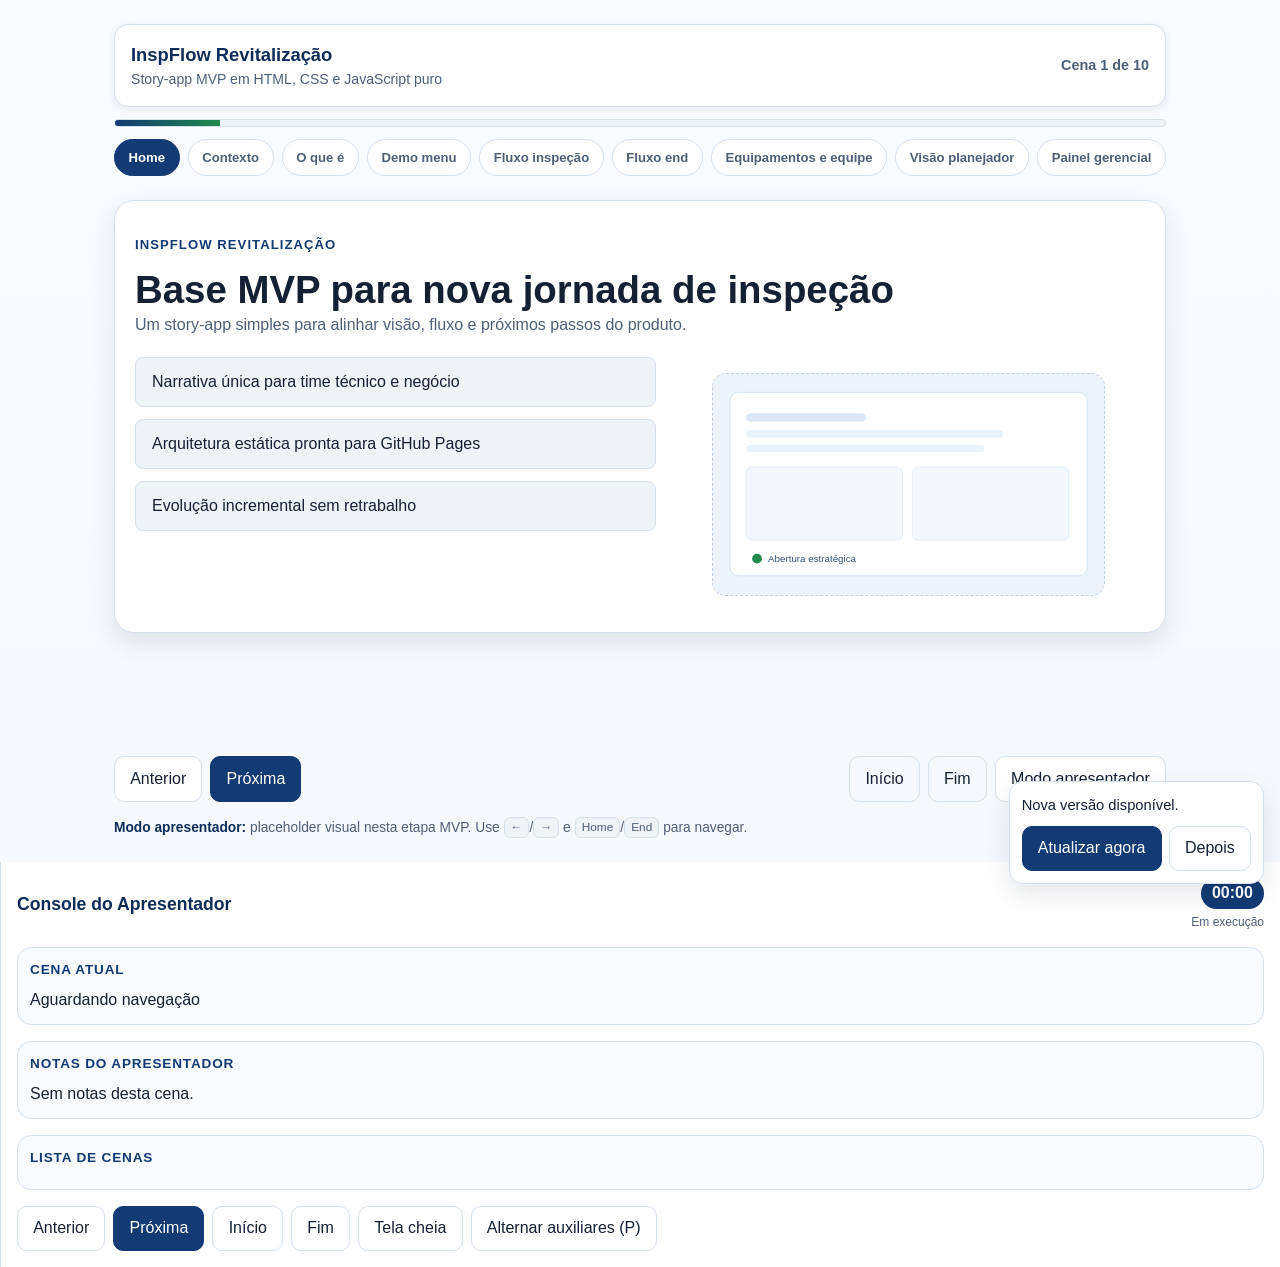
==== commit 5d34cfae: "feat: replace DDSMS with InspFlow revitalizacao SPA MVP" ====
--- a/index.html
+++ b/index.html
@@ -1,841 +1,102 @@
 <!DOCTYPE html>
 <html lang="pt-BR">
 <head>
-    <meta charset="UTF-8">
-    <meta name="viewport" content="width=device-width, initial-scale=1.0">
-    
-    <!-- SEO Meta Tags -->
-    <title>Doenças Respiratórias em Mudanças Bruscas de Clima | DDSMS</title>
-    <meta name="description" content="DDSMS sobre doenças respiratórias em mudanças bruscas de clima: riscos, sinais de gravidade e prevenção no trabalho.">
-    <meta name="keywords" content="Doenças respiratórias, síndrome gripal, SRAG, DDSMS, saúde e segurança, mudança de clima, prevenção">
-    <meta name="author" content="Petrobras | AGF Engenharia">
-    
-    <!-- Fonts -->
-    <link rel="preconnect" href="https://fonts.googleapis.com">
-    <link rel="preconnect" href="https://fonts.gstatic.com" crossorigin>
-    <link href="https://fonts.googleapis.com/css2?family=Inter:wght@400;500;600;700;900&display=swap" rel="stylesheet">
-    
-    <!-- Styles -->
-    <link rel="stylesheet" href="style.css">
-    <script src="https://cdn.tailwindcss.com"></script>
+  <meta charset="UTF-8">
+  <meta name="viewport" content="width=device-width, initial-scale=1">
+  <title>InspFlow Revitalização | Story App MVP</title>
+  <meta name="description" content="MVP estático da narrativa InspFlow Revitalização com 10 cenas e navegação por hash.">
+  <meta name="theme-color" content="#123a73">
+  <link rel="manifest" href="./manifest.webmanifest">
+  <link rel="stylesheet" href="./css/tokens.css">
+  <link rel="stylesheet" href="./css/base.css">
+  <link rel="stylesheet" href="./css/components.css">
+  <link rel="stylesheet" href="./css/presenter.css">
 </head>
 <body>
-    <div id="loading-screen">
-        <div class="loader-spinner"></div>
-        <div class="loader-text">Carregando apresentação...</div>
+  <a class="skip-link" href="#scene-root">Pular para o conteúdo</a>
+
+  <div class="app-shell">
+    <header class="site-header">
+      <div class="brand-bar">
+        <div>
+          <div class="brand-title">InspFlow Revitalização</div>
+          <div class="brand-subtitle">Story-app MVP em HTML, CSS e JavaScript puro</div>
+        </div>
+        <div class="status" id="status-label" aria-live="polite">Cena 1 de 10</div>
+      </div>
+
+      <div class="top-progress" aria-label="Progresso da narrativa">
+        <span id="progress-value"></span>
+      </div>
+
+      <nav class="scene-nav" id="scene-nav" aria-label="Navegação de cenas"></nav>
+    </header>
+
+    <main id="scene-root" tabindex="-1"></main>
+
+    <footer class="controls" aria-label="Controles da apresentação">
+      <div class="controls-left">
+        <button class="btn" id="btn-prev" type="button">Anterior</button>
+        <button class="btn btn-primary" id="btn-next" type="button">Próxima</button>
+      </div>
+
+      <div class="controls-right">
+        <button class="btn btn-ghost" id="btn-home" type="button">Início</button>
+        <button class="btn btn-ghost" id="btn-end" type="button">Fim</button>
+        <button class="btn" id="btn-presenter" type="button" aria-pressed="false">Modo apresentador</button>
+      </div>
+    </footer>
+
+    <div class="presenter-placeholder" aria-live="off">
+      <strong>Modo apresentador:</strong> placeholder visual nesta etapa MVP.
+      Use <span class="kbd">←</span>/<span class="kbd">→</span> e <span class="kbd">Home</span>/<span class="kbd">End</span> para navegar.
     </div>
-    <canvas id="particles-canvas"></canvas>
-    <main id="presentationCard">
-        <div class="presentation-header">
-            <div class="header-left">
-                <div class="brand-pill">DDSMS | Saúde e Segurança</div>
-                <div id="slideIndicator" class="slide-indicator" aria-live="polite">1 / 18</div>
-            </div>
-            <div class="header-right">
-                <div id="timer" class="hud-chip" aria-label="Timer da apresentação">00:00</div>
-                <button id="fullscreenBtn" class="hud-chip" aria-label="Alternar tela cheia">
-                    <span id="fs-enter-icon" aria-hidden="true">&#x26F6;</span>
-                    <span id="fs-exit-icon" class="hidden" aria-hidden="true">&#x1F5D7;</span>
-                </button>
-            </div>
-        </div>
-        <div class="slides-container">
+  </div>
 
-        <!-- Slide 1: Capa -->
-        <section id="slide-1" class="slide active gradient-bg text-center">
-            <div class="slide-content">
-                <div class="logos-container animated-item">
-                    <img src="https://upload.wikimedia.org/wikipedia/commons/5/51/Logo_petrobras.gif" alt="Logo Petrobras">
-                    <img src="https://www.agfengenharia.com.br/wp-content/uploads/2018/09/group-20668-211507.png" alt="Logo AGF Engenharia">
-                </div>
-                <div class="animated-item delay-1 section-kicker mb-4">DDSMS | Saúde e Segurança</div>
-                <h1 class="animated-item delay-2 section-title">
-                    <span class="title-line">Doenças Respiratórias em</span>
-                    <span class="title-line">Mudanças Bruscas de <span class="title-accent">Clima</span></span>
-                </h1>
-                <div class="slide-illust">
-                    <svg viewBox="0 0 140 70" class="illust-svg" aria-hidden="true">
-                        <path class="s1-lung-l" d="M52 15 Q32 18 28 38 Q26 52 38 55 Q50 57 53 40 Z" fill="#a7f3d0" stroke="#059669" stroke-width="1.5"/>
-                        <path class="s1-lung-r" d="M68 15 Q88 18 92 38 Q94 52 82 55 Q70 57 67 40 Z" fill="#a7f3d0" stroke="#059669" stroke-width="1.5"/>
-                        <rect x="57" y="4" width="6" height="14" rx="3" fill="#9CA3AF"/>
-                        <circle class="s1-sun" cx="12" cy="20" r="8" fill="#fbbf24"/>
-                        <text class="s1-snow" x="122" y="28" font-size="18" fill="#60a5fa">&#x2744;</text>
-                    </svg>
-                </div>
-                <p class="animated-item delay-3 mt-6 section-lead">
-                    Quando "só uma gripe" pode virar afastamento, surto ou quadro grave.
-                </p>
-            </div>
-        </section>
+  <aside id="presenter-console" class="presenter-console" hidden aria-label="Console do apresentador">
+    <header class="presenter-header">
+      <h2 class="presenter-title">Console do Apresentador</h2>
+      <div class="presenter-timer-wrap">
+        <span class="presenter-chip" id="presenter-timer">00:00</span>
+        <span class="presenter-timer-state" id="presenter-timer-state">Em execução</span>
+      </div>
+    </header>
 
-        <!-- Slide 2: Contexto -->
-        <div id="slide-2" class="slide w-full h-full subtle-bg text-center">
-            <div class="m-auto w-full max-w-3xl">
-                <div class="animated-item section-kicker mb-3">Contexto</div>
-                <h2 class="animated-item section-title text-gray-800 mb-6">Clima não cria vírus</h2>
-                <div class="slide-illust">
-                    <svg viewBox="0 0 80 70" class="illust-svg" aria-hidden="true">
-                        <rect x="34" y="6" width="12" height="44" rx="6" fill="none" stroke="#9CA3AF" stroke-width="2"/>
-                        <circle cx="40" cy="54" r="9" fill="#ef4444"/>
-                        <rect class="s2-mercury" x="37" y="22" width="6" height="26" rx="3" fill="#ef4444"/>
-                        <circle class="s2-v1" cx="14" cy="24" r="4" fill="#d1d5db" opacity=".5"/>
-                        <circle class="s2-v2" cx="66" cy="18" r="3.5" fill="#d1d5db" opacity=".5"/>
-                        <circle class="s2-v3" cx="70" cy="42" r="3" fill="#d1d5db" opacity=".4"/>
-                    </svg>
-                </div>
-                <div class="animated-item delay-1 card card--success">
-                    <p class="text-2xl text-gray-700 leading-relaxed">
-                        Mudanças bruscas de temperatura não criam vírus.
-                        <br>
-                        Mas favorecem adoecimento e transmissão.
-                    </p>
-                    <p class="mt-6 text-xl text-gray-600">
-                        O risco cresce quando a prevenção falha.
-                    </p>
-                    <p class="mt-4 text-base text-gray-600 leading-relaxed">
-                        Isso acontece porque o organismo sofre com ar seco, irritação das vias aéreas,
-                        maior permanência em locais fechados e contato mais próximo entre as pessoas.
-                    </p>
-                </div>
-            </div>
-        </div>
+    <section class="presenter-block" aria-live="polite">
+      <h3 class="presenter-block-title">Cena atual</h3>
+      <p class="presenter-scene-title" id="presenter-scene-title">Aguardando navegação</p>
+    </section>
 
-        <!-- Slide 3: Por que agora -->
-        <div id="slide-3" class="slide w-full h-full text-center">
-            <div class="m-auto w-full max-w-5xl">
-                <div class="animated-item section-kicker mb-2">Cenário Atual</div>
-                <h2 class="animated-item section-title text-gray-800 mb-8">Por que agora?</h2>
-                <div class="slide-illust slide-illust--sm">
-                    <svg viewBox="0 0 60 60" class="illust-svg illust-svg--sm" aria-hidden="true">
-                        <circle cx="30" cy="30" r="22" fill="none" stroke="#e5e7eb" stroke-width="2" stroke-dasharray="4 3"/>
-                        <path class="s3-arrow" d="M30 8 A22 22 0 1 1 9 36" fill="none" stroke="#008542" stroke-width="2.5" stroke-linecap="round"/>
-                        <polygon class="s3-arrow" points="6,30 13,38 1,36" fill="#008542"/>
-                        <circle class="s3-sun" cx="30" cy="22" r="5" fill="#fbbf24" opacity="0"/>
-                        <text class="s3-cold" x="30" y="42" text-anchor="middle" font-size="10" fill="#60a5fa" opacity="0">&#x2744;</text>
-                    </svg>
-                </div>
-                <div class="grid md:grid-cols-3 gap-6">
-                    <div class="animated-item delay-1 card hover-lift text-center">
-                        <div class="icon-pill icon-pill--emerald mx-auto mb-3">
-                            <img class="icon-img sm" src="https://raw.githubusercontent.com/coltongriffith/fluenticons/main/static/icons/fluent/ic_fluent_temperature_24_filled.svg" alt="Frio e seca">
-                        </div>
-                        <div class="card-title">Frio e seca</div>
-                        <p class="text-sm text-gray-600">Irritam vias aéreas e reduzem conforto respiratório.</p>
-                        <p class="mt-2 text-xs text-gray-500">Quem já tem rinite, asma ou bronquite costuma sentir piora primeiro.</p>
-                    </div>
-                    <div class="animated-item delay-2 card hover-lift text-center">
-                        <div class="icon-pill icon-pill--blue mx-auto mb-3">
-                            <img class="icon-img sm" src="https://raw.githubusercontent.com/coltongriffith/fluenticons/main/static/icons/fluent/ic_fluent_document_24_filled.svg" alt="Ambiente fechado">
-                        </div>
-                        <div class="card-title">Ambientes fechados</div>
-                        <p class="text-sm text-gray-600">Menos ventilação, mais chance de transmissão.</p>
-                        <p class="mt-2 text-xs text-gray-500">Reuniões, salas pequenas e áreas com pouca circulação de ar ampliam esse risco.</p>
-                    </div>
-                    <div class="animated-item delay-3 card hover-lift text-center">
-                        <div class="icon-pill icon-pill--yellow mx-auto mb-3">
-                            <img class="icon-img sm" src="https://raw.githubusercontent.com/coltongriffith/fluenticons/main/static/icons/fluent/ic_fluent_clock_24_filled.svg" alt="Sazonalidade">
-                        </div>
-                        <div class="card-title">Circulação sazonal</div>
-                        <p class="text-sm text-gray-600">Casos respiratórios aumentam nesta época.</p>
-                        <p class="mt-2 text-xs text-gray-500">Influenza, resfriados e outras viroses costumam ganhar força nesse período.</p>
-                    </div>
-                    <div class="animated-item delay-4 card hover-lift text-center">
-                        <div class="icon-pill icon-pill--purple mx-auto mb-3">
-                            <img class="icon-img sm" src="https://raw.githubusercontent.com/coltongriffith/fluenticons/main/static/icons/fluent/ic_fluent_eye_show_24_filled.svg" alt="Sintoma subestimado">
-                        </div>
-                        <div class="card-title">Sintoma subestimado</div>
-                        <p class="text-sm text-gray-600">Quadros leves podem evoluir se não reconhecidos.</p>
-                        <p class="mt-2 text-xs text-gray-500">Começa com coriza ou tosse leve e pode terminar em afastamento ou urgência.</p>
-                    </div>
-                    <div class="animated-item delay-5 card hover-lift text-center">
-                        <div class="icon-pill icon-pill--orange mx-auto mb-3">
-                            <img class="icon-img sm" src="https://raw.githubusercontent.com/coltongriffith/fluenticons/main/static/icons/fluent/ic_fluent_people_add_24_filled.svg" alt="Maior contato">
-                        </div>
-                        <div class="card-title">Maior contato</div>
-                        <p class="text-sm text-gray-600">Proximidade em locais fechados acelera transmissão.</p>
-                        <p class="mt-2 text-xs text-gray-500">O problema não é só o clima: é o comportamento que muda com ele.</p>
-                    </div>
-                    <div class="animated-item delay-6 card hover-lift text-center">
-                        <div class="icon-pill icon-pill--teal mx-auto mb-3">
-                            <img class="icon-img sm" src="https://raw.githubusercontent.com/coltongriffith/fluenticons/main/static/icons/fluent/ic_fluent_shield_24_filled.svg" alt="Resposta rápida">
-                        </div>
-                        <div class="card-title">Resposta rápida</div>
-                        <p class="text-sm text-gray-600">Agir cedo evita surtos e afastamentos.</p>
-                        <p class="mt-2 text-xs text-gray-500">Identificar, orientar e encaminhar cedo reduz impacto para todos.</p>
-                    </div>
-                </div>
-            </div>
-        </div>
+    <section class="presenter-block">
+      <h3 class="presenter-block-title">Notas do apresentador</h3>
+      <p class="presenter-notes" id="presenter-notes">Sem notas desta cena.</p>
+    </section>
 
-        <!-- Slide 4: O que muda com o clima -->
-        <div id="slide-4" class="slide w-full h-full subtle-bg text-center">
-            <div class="m-auto w-full max-w-4xl flex flex-col md:flex-row items-center gap-8">
-                <div class="md:w-1/3 animated-item">
-                    <div class="w-40 h-40 rounded-full mx-auto overflow-hidden shadow-xl border-4 border-emerald-500 flex items-center justify-center bg-white">
-                        <img class="icon-img" src="https://raw.githubusercontent.com/coltongriffith/fluenticons/main/static/icons/fluent/ic_fluent_temperature_24_filled.svg" alt="Efeito do clima">
-                    </div>
-                </div>
-                <div class="md:w-2/3 text-center">
-                    <div class="animated-item delay-1 section-kicker mb-2">Exposição</div>
-                    <h2 class="animated-item section-title text-gray-800 mb-4">O que muda com o clima?</h2>
-                    <p class="animated-item delay-2 text-lg text-gray-700">
-                        Oscilações de temperatura e umidade irritam as vias aéreas e aumentam a vulnerabilidade.
-                    </p>
-                    <ul class="animated-item delay-3 mt-6 space-y-3 text-lg text-gray-700 list-inside">
-                        <li>• Ar mais seco e com mais partículas</li>
-                        <li>• Vias respiratórias irritadas</li>
-                        <li>• Maior suscetibilidade a infecções</li>
-                        <li>• Piora de quadros alérgicos e inflamatórios</li>
-                    </ul>
-                    <div class="slide-illust mt-4">
-                        <svg viewBox="0 0 100 60" class="illust-svg" aria-hidden="true">
-                            <path d="M50 4 L50 22 Q50 27 44 30 L28 40 Q22 44 26 50 L30 55" fill="none" stroke="#9CA3AF" stroke-width="2.5" stroke-linecap="round"/>
-                            <path d="M50 22 Q50 27 56 30 L72 40 Q78 44 74 50 L70 55" fill="none" stroke="#9CA3AF" stroke-width="2.5" stroke-linecap="round"/>
-                            <circle class="s4-p1" cx="50" cy="0" r="2.5" fill="#f59e0b"/>
-                            <circle class="s4-p2" cx="45" cy="-3" r="2" fill="#ef4444"/>
-                            <circle class="s4-p3" cx="55" cy="-2" r="1.8" fill="#f59e0b"/>
-                        </svg>
-                    </div>
-                    <p class="animated-item delay-4 mt-5 text-base text-gray-600 leading-relaxed">
-                        Em outras palavras: o clima não é a causa única, mas cria um cenário favorável para piora clínica e transmissão.
-                    </p>
-                </div>
-            </div>
-        </div>
+    <section class="presenter-block">
+      <h3 class="presenter-block-title">Lista de cenas</h3>
+      <ul class="presenter-scene-list" id="presenter-scene-list"></ul>
+    </section>
 
-        <!-- Slide 5: Síndrome gripal -->
-        <div id="slide-5" class="slide w-full h-full text-center">
-            <div class="m-auto w-full max-w-5xl">
-                <div class="animated-item section-kicker mb-2">Reconhecimento</div>
-                <h2 class="animated-item section-title text-gray-800 mb-8">Síndrome gripal</h2>
-                <div class="slide-illust">
-                    <svg viewBox="0 0 60 80" class="illust-svg" aria-hidden="true">
-                        <circle cx="30" cy="14" r="10" fill="#f3f4f6" stroke="#d1d5db" stroke-width="1.5"/>
-                        <rect x="18" y="28" width="24" height="30" rx="6" fill="#f3f4f6" stroke="#d1d5db" stroke-width="1.5"/>
-                        <rect x="15" y="60" width="8" height="14" rx="4" fill="#f3f4f6"/>
-                        <rect x="37" y="60" width="8" height="14" rx="4" fill="#f3f4f6"/>
-                        <circle class="s5-dot s5-d1" cx="30" cy="12" r="3" fill="#ef4444" opacity="0"/>
-                        <circle class="s5-dot s5-d2" cx="30" cy="26" r="3" fill="#f59e0b" opacity="0"/>
-                        <circle class="s5-dot s5-d3" cx="30" cy="38" r="3" fill="#ef4444" opacity="0"/>
-                        <circle class="s5-dot s5-d4" cx="30" cy="50" r="2.5" fill="#f59e0b" opacity="0"/>
-                    </svg>
-                </div>
-                <div class="grid md:grid-cols-2 gap-8">
-                    <div class="animated-item delay-1 card card--danger">
-                        <div class="card-title">Sinais comuns</div>
-                        <div class="card-heading text-red-700">Observe</div>
-                        <p class="text-gray-700 mb-4">Combinação de sintomas respiratórios e sistêmicos:</p>
-                        <ul class="card-list text-red-900">
-                            <li><span>•</span><span>Febre e tosse</span></li>
-                            <li><span>•</span><span>Dor de garganta e coriza</span></li>
-                            <li><span>•</span><span>Dor no corpo e mal-estar</span></li>
-                            <li><span>•</span><span>Cansaço, cefaleia e calafrios</span></li>
-                        </ul>
-                    </div>
+    <footer class="presenter-controls" aria-label="Controles do apresentador">
+      <button class="btn" id="pc-prev" type="button">Anterior</button>
+      <button class="btn btn-primary" id="pc-next" type="button">Próxima</button>
+      <button class="btn" id="pc-home" type="button">Início</button>
+      <button class="btn" id="pc-end" type="button">Fim</button>
+      <button class="btn" id="pc-fullscreen" type="button" aria-pressed="false">Tela cheia</button>
+      <button class="btn btn-ghost" id="pc-helpers" type="button" aria-pressed="true">Alternar auxiliares (P)</button>
+    </footer>
+  </aside>
 
-                    <div class="animated-item delay-2 card card--success">
-                        <div class="card-title">Conduta inicial</div>
-                        <div class="card-heading text-emerald-700">Aja cedo</div>
-                        <p class="text-gray-700 mb-4">Sintoma respiratório exige atenção, não improviso.</p>
-                        <ul class="card-list text-emerald-800">
-                            <li><span>•</span><span>Hidratar e acompanhar</span></li>
-                            <li><span>•</span><span>Etiqueta respiratória</span></li>
-                            <li><span>•</span><span>Afastar-se quando necessário</span></li>
-                            <li><span>•</span><span>Buscar avaliação se houver piora</span></li>
-                        </ul>
-                    </div>
-                </div>
+  <div id="live-region" class="sr-only" aria-live="polite" aria-atomic="true"></div>
 
-                <div class="animated-item delay-3 mt-8 card card--soft text-center">
-                    <p class="text-xl text-gray-800 font-semibold">
-                        Reconhecer cedo reduz transmissão e agravamento.
-                    </p>
-                    <p class="mt-3 text-base text-gray-600">
-                        O erro mais comum é esperar demais para agir porque o quadro parece simples no início.
-                    </p>
-                </div>
-            </div>
-        </div>
+  <div id="update-toast" class="update-toast" hidden role="status" aria-live="polite">
+    <p>Nova versão disponível.</p>
+    <div class="update-toast-actions">
+      <button type="button" id="update-refresh" class="btn btn-primary">Atualizar agora</button>
+      <button type="button" id="update-dismiss" class="btn">Depois</button>
+    </div>
+  </div>
 
-        <!-- Slide 6: Sinais de gravidade -->
-        <div id="slide-6" class="slide w-full h-full subtle-bg text-center">
-            <div class="m-auto">
-                <div class="animated-item section-kicker mb-2">Sinais de Gravidade</div>
-                <h2 class="animated-item section-title text-gray-800 mb-10">Quando deixa de ser "só gripe"?</h2>
-                <div class="slide-illust">
-                    <svg viewBox="0 0 160 40" class="illust-svg illust-svg--wide" aria-hidden="true">
-                        <polyline class="s6-ecg" points="0,20 15,20 25,20 30,8 35,32 40,3 45,28 50,20 75,20 85,20 90,8 95,32 100,3 105,28 110,20 135,20 160,20" fill="none" stroke="#ef4444" stroke-width="2" stroke-linecap="round" stroke-linejoin="round"/>
-                    </svg>
-                </div>
-                <div class="flex flex-wrap justify-center gap-4">
-                    <div class="animated-item delay-1 px-6 py-3 bg-emerald-600 text-white rounded-full font-bold text-xl shadow-lg flex items-center gap-3">
-                        <img class="icon-img sm" src="https://raw.githubusercontent.com/coltongriffith/fluenticons/main/static/icons/fluent/ic_fluent_shield_24_filled.svg" alt="Falta de ar"> Falta de ar
-                    </div>
-                    <div class="animated-item delay-2 px-6 py-3 bg-emerald-500 text-white rounded-full font-bold text-xl shadow-lg flex items-center gap-3">
-                        <img class="icon-img sm" src="https://raw.githubusercontent.com/coltongriffith/fluenticons/main/static/icons/fluent/ic_fluent_temperature_24_filled.svg" alt="Dor no peito"> Dor no peito
-                    </div>
-                    <div class="animated-item delay-3 px-6 py-3 bg-teal-500 text-white rounded-full font-bold text-xl shadow-lg flex items-center gap-3">
-                        <img class="icon-img sm" src="https://raw.githubusercontent.com/coltongriffith/fluenticons/main/static/icons/fluent/ic_fluent_chart_person_24_filled.svg" alt="Saturação baixa"> Saturação baixa
-                    </div>
-                    <div class="animated-item delay-4 px-6 py-3 bg-cyan-500 text-white rounded-full font-bold text-xl shadow-lg flex items-center gap-3">
-                        <img class="icon-img sm" src="https://raw.githubusercontent.com/coltongriffith/fluenticons/main/static/icons/fluent/ic_fluent_clock_24_filled.svg" alt="Piora importante"> Piora progressiva
-                    </div>
-                    <div class="animated-item delay-5 px-6 py-3 bg-blue-500 text-white rounded-full font-bold text-xl shadow-lg flex items-center gap-3">
-                        <img class="icon-img sm" src="https://raw.githubusercontent.com/coltongriffith/fluenticons/main/static/icons/fluent/ic_fluent_document_24_filled.svg" alt="Avaliação imediata"> Avaliação imediata
-                    </div>
-                </div>
-                <p class="animated-item delay-6 mt-10 section-lead">
-                    Sinal de alarme exige ação imediata.
-                </p>
-                <p class="animated-item delay-6 mt-4 text-base text-gray-600">
-                    Se houver piora rápida, dificuldade para respirar ou queda de saturação, a conduta não deve ser adiada.
-                </p>
-            </div>
-        </div>
-
-        <!-- Slide 7: SRAG -->
-        <div id="slide-7" class="slide w-full h-full text-center">
-            <div class="m-auto w-full max-w-4xl">
-                <div class="flex items-center justify-center mb-6">
-                    <div class="w-12 h-12 bg-red-500 text-white rounded-full flex items-center justify-center font-bold text-2xl mr-4 shadow-lg">!</div>
-                    <h2 class="section-title text-gray-800">SRAG</h2>
-                </div>
-                <p class="animated-item delay-1 text-2xl text-gray-700 mb-8">Síndrome gripal com <strong>comprometimento respiratório grave</strong></p>
-                <div class="slide-illust">
-                    <svg viewBox="0 0 120 70" class="illust-svg" aria-hidden="true">
-                        <path class="s7-lung-l" d="M38 12 Q20 15 16 34 Q14 48 26 52 Q38 54 40 38 Z" fill="#fecaca" stroke="#ef4444" stroke-width="1.5"/>
-                        <path class="s7-lung-r" d="M52 12 Q70 15 74 34 Q76 48 64 52 Q52 54 50 38 Z" fill="#fecaca" stroke="#ef4444" stroke-width="1.5"/>
-                        <rect x="42" y="2" width="6" height="12" rx="3" fill="#9CA3AF"/>
-                        <text x="100" y="18" font-size="9" font-weight="bold" fill="#6B7280">O&#x2082;</text>
-                        <rect x="92" y="22" width="20" height="28" rx="3" fill="none" stroke="#6B7280" stroke-width="1.5"/>
-                        <rect class="s7-bar" x="94" y="24" width="16" height="24" rx="2" fill="#22c55e"/>
-                    </svg>
-                </div>
-                <div class="grid md:grid-cols-2 gap-6">
-                    <div class="animated-item delay-2 card card--danger">
-                        <div class="card-title">Caracterização</div>
-                        <ul class="card-list">
-                            <li><span>•</span><span>Quadro gripal + desconforto respiratório</span></li>
-                            <li><span>•</span><span>Queda de saturação</span></li>
-                            <li><span>•</span><span>Risco de internação</span></li>
-                            <li><span>•</span><span>Possível necessidade de suporte respiratório</span></li>
-                        </ul>
-                    </div>
-                    <div class="animated-item delay-3 card card--soft">
-                        <div class="card-title">Mensagem-chave</div>
-                        <p class="text-gray-700 text-lg">SRAG não é "gripe forte". É urgência clínica.</p>
-                        <p class="mt-3 text-base text-gray-600">
-                            Nessa fase, insistir em continuar trabalhando ou esperar "passar sozinho" aumenta muito o risco.
-                        </p>
-                    </div>
-                </div>
-            </div>
-        </div>
-
-        <!-- Slide 8: Ambiente de trabalho -->
-        <div id="slide-8" class="slide w-full h-full subtle-bg text-center">
-            <div class="m-auto w-full max-w-4xl">
-                <div class="flex items-center justify-center mb-6">
-                    <div class="w-12 h-12 bg-emerald-500 text-white rounded-full flex items-center justify-center font-bold text-2xl mr-4">
-                        <img class="icon-img sm" src="https://raw.githubusercontent.com/coltongriffith/fluenticons/main/static/icons/fluent/ic_fluent_document_24_filled.svg" alt="Ambiente" style="filter: brightness(10);">
-                    </div>
-                    <h2 class="section-title text-gray-800">Ambiente de trabalho</h2>
-                </div>
-                <div class="animated-item delay-1 card card--warning">
-                    <div class="card-title">Locais fechados</div>
-                    <p class="text-lg text-gray-600">Pouca renovação de ar favorece transmissão respiratória.</p>
-                    <p class="mt-3 text-base text-gray-500">Salas de reunião, veículos, escritórios compartilhados e áreas de descanso exigem atenção.</p>
-                </div>
-
-                <!-- Animated Risk Equation -->
-                <div class="animated-item delay-2 equation-container">
-                    <div class="equation-term eq-anim eq-step-1">
-                        <div class="equation-icon">
-                            <svg viewBox="0 0 80 80" class="eq-svg" aria-hidden="true">
-                                <g class="person person-1">
-                                    <circle cx="22" cy="18" r="7" fill="#374151"/>
-                                    <rect x="14" y="28" rx="4" width="16" height="20" fill="#374151"/>
-                                </g>
-                                <g class="person person-2">
-                                    <circle cx="44" cy="20" r="6.5" fill="#6B7280"/>
-                                    <rect x="36.5" y="29" rx="4" width="15" height="18" fill="#6B7280"/>
-                                </g>
-                                <g class="person person-3">
-                                    <circle cx="63" cy="22" r="6" fill="#9CA3AF"/>
-                                    <rect x="56" y="30" rx="4" width="14" height="17" fill="#9CA3AF"/>
-                                </g>
-                            </svg>
-                        </div>
-                        <span class="equation-label">Mais gente</span>
-                    </div>
-
-                    <div class="equation-operator eq-anim eq-step-2">+</div>
-
-                    <div class="equation-term eq-anim eq-step-3">
-                        <div class="equation-icon">
-                            <svg viewBox="0 0 80 80" class="eq-svg" aria-hidden="true">
-                                <circle cx="40" cy="40" r="28" fill="none" stroke="#374151" stroke-width="3"/>
-                                <line x1="40" y1="14" x2="40" y2="19" stroke="#374151" stroke-width="2"/>
-                                <line x1="40" y1="61" x2="40" y2="66" stroke="#374151" stroke-width="2"/>
-                                <line x1="14" y1="40" x2="19" y2="40" stroke="#374151" stroke-width="2"/>
-                                <line x1="61" y1="40" x2="66" y2="40" stroke="#374151" stroke-width="2"/>
-                                <line class="clock-minute-hand" x1="40" y1="40" x2="40" y2="17" stroke="#008542" stroke-width="2.5" stroke-linecap="round"/>
-                                <line class="clock-hour-hand" x1="40" y1="40" x2="52" y2="28" stroke="#374151" stroke-width="3" stroke-linecap="round"/>
-                                <circle cx="40" cy="40" r="3" fill="#008542"/>
-                            </svg>
-                        </div>
-                        <span class="equation-label">Mais tempo</span>
-                    </div>
-
-                    <div class="equation-operator eq-anim eq-step-4">+</div>
-
-                    <div class="equation-term eq-anim eq-step-5">
-                        <div class="equation-icon">
-                            <svg viewBox="0 0 80 80" class="eq-svg" aria-hidden="true">
-                                <g class="wind-lines">
-                                    <path d="M10 25 Q28 25 42 20 Q54 16 62 21" fill="none" stroke="#9CA3AF" stroke-width="2.8" stroke-linecap="round"/>
-                                    <path d="M8 40 Q26 40 44 35 Q56 32 66 37" fill="none" stroke="#9CA3AF" stroke-width="2.8" stroke-linecap="round"/>
-                                    <path d="M12 55 Q30 55 44 50 Q54 47 64 52" fill="none" stroke="#9CA3AF" stroke-width="2.8" stroke-linecap="round"/>
-                                </g>
-                                <g class="vent-x-mark">
-                                    <line x1="18" y1="18" x2="62" y2="62" stroke="#ef4444" stroke-width="5.5" stroke-linecap="round"/>
-                                    <line x1="62" y1="18" x2="18" y2="62" stroke="#ef4444" stroke-width="5.5" stroke-linecap="round"/>
-                                </g>
-                            </svg>
-                        </div>
-                        <span class="equation-label">Menos ventilação</span>
-                    </div>
-
-                    <div class="equation-operator eq-equals eq-anim eq-step-6">=</div>
-
-                    <div class="equation-term eq-result eq-anim eq-step-7">
-                        <div class="equation-icon">
-                            <svg viewBox="0 0 80 80" class="eq-svg" aria-hidden="true">
-                                <path class="risk-triangle" d="M40 8 L74 68 L6 68 Z" fill="#fbbf24" stroke="#f59e0b" stroke-width="2.5" stroke-linejoin="round"/>
-                                <text x="40" y="56" text-anchor="middle" font-size="30" font-weight="bold" fill="#92400e">!</text>
-                            </svg>
-                        </div>
-                        <span class="equation-label equation-label--danger">Mais risco</span>
-                    </div>
-                </div>
-
-                <div class="animated-item delay-3 mt-4 card card--success text-center">
-                    <p class="text-base text-gray-700">
-                        Melhorar ventilação e reorganizar ocupação do ambiente são medidas simples com impacto real.
-                    </p>
-                </div>
-            </div>
-        </div>
-
-        <!-- Slide 9: Erro comum -->
-        <div id="slide-9" class="slide w-full h-full text-center">
-            <div class="m-auto w-full max-w-4xl">
-                <div class="flex items-center justify-center mb-6">
-                    <div class="w-12 h-12 bg-red-500 text-white rounded-full flex items-center justify-center font-bold text-2xl mr-4 shadow-lg">&#x2715;</div>
-                    <h2 class="section-title text-gray-800">Erro comum</h2>
-                </div>
-                <div class="slide-illust">
-                    <svg viewBox="0 0 120 70" class="illust-svg" aria-hidden="true">
-                        <line x1="60" y1="6" x2="60" y2="20" stroke="#6B7280" stroke-width="3"/>
-                        <polygon points="55,6 65,6 60,1" fill="#6B7280"/>
-                        <line class="s9-beam" x1="20" y1="26" x2="100" y2="26" stroke="#374151" stroke-width="3" stroke-linecap="round"/>
-                        <line x1="22" y1="26" x2="22" y2="44" stroke="#9CA3AF" stroke-width="1.5"/>
-                        <path d="M8 48 Q22 44 36 48" fill="#fecaca" stroke="#ef4444" stroke-width="1"/>
-                        <text x="22" y="62" text-anchor="middle" font-size="10" fill="#ef4444" font-weight="bold">&#x2717;</text>
-                        <line x1="98" y1="26" x2="98" y2="44" stroke="#9CA3AF" stroke-width="1.5"/>
-                        <path d="M84 48 Q98 44 112 48" fill="#bbf7d0" stroke="#22c55e" stroke-width="1"/>
-                        <text x="98" y="62" text-anchor="middle" font-size="10" fill="#22c55e" font-weight="bold">&#x2713;</text>
-                    </svg>
-                </div>
-                <div class="grid md:grid-cols-2 gap-6">
-                    <div class="animated-item delay-1 card card--danger">
-                        <div class="card-title">Banalizar sintomas</div>
-                        <p class="text-lg text-gray-600">Trabalhar doente amplia transmissão e piora o quadro.</p>
-                        <p class="mt-3 text-base text-gray-500">Além do risco individual, isso expõe colegas e compromete a operação.</p>
-                    </div>
-                    <div class="animated-item delay-2 card card--success">
-                        <div class="card-title">Conduta correta</div>
-                        <p class="text-gray-700 text-lg">Reconhecer o sintoma e agir cedo protege a pessoa e a equipe.</p>
-                        <p class="mt-3 text-base text-gray-600">Responsabilidade coletiva começa com uma decisão individual correta.</p>
-                    </div>
-                </div>
-            </div>
-        </div>
-
-        <!-- Slide 10: Evolução possível -->
-        <div id="slide-10" class="slide w-full h-full subtle-bg text-center">
-            <div class="m-auto w-full max-w-4xl">
-                <div class="flex items-center justify-center mb-6">
-                    <div class="w-12 h-12 bg-orange-500 text-white rounded-full flex items-center justify-center font-bold text-2xl mr-4 shadow-lg">&#x26A0;</div>
-                    <h2 class="section-title text-gray-800">Nem tudo para em resfriado</h2>
-                </div>
-                <div class="slide-illust">
-                    <svg viewBox="0 0 130 55" class="illust-svg illust-svg--wide" aria-hidden="true">
-                        <rect class="s10-bar1" x="8" y="35" width="28" height="18" rx="4" fill="#86efac"/>
-                        <rect class="s10-bar2" x="46" y="20" width="28" height="33" rx="4" fill="#fbbf24"/>
-                        <rect class="s10-bar3" x="84" y="5" width="28" height="48" rx="4" fill="#fca5a5"/>
-                        <text x="22" y="48" text-anchor="middle" font-size="7" fill="#166534">Leve</text>
-                        <text x="60" y="48" text-anchor="middle" font-size="7" fill="#854d0e">Médio</text>
-                        <text x="98" y="48" text-anchor="middle" font-size="7" fill="#991b1b">Grave</text>
-                        <circle class="s10-dot" cx="22" cy="30" r="4" fill="#008542" opacity="0"/>
-                    </svg>
-                </div>
-                <div class="grid md:grid-cols-2 gap-6">
-                    <div class="animated-item delay-1 card card--warning">
-                        <div class="card-title">Evolução possível</div>
-                        <p class="text-lg text-gray-600">Pode evoluir para pneumonia.</p>
-                        <p class="text-lg text-gray-600 mt-2">Persistência ou piora exigem reavaliação.</p>
-                        <p class="mt-3 text-base text-gray-500">Febre prolongada, cansaço importante e piora da tosse são sinais de atenção.</p>
-                    </div>
-                    <div class="animated-item delay-2 card card--soft">
-                        <div class="card-title">Impacto</div>
-                        <p class="text-gray-700 text-lg">Atrasar cuidado aumenta risco e tempo de afastamento.</p>
-                        <p class="mt-3 text-base text-gray-600">Cuidado precoce costuma significar recuperação mais segura e retorno melhor planejado.</p>
-                    </div>
-                </div>
-            </div>
-        </div>
-
-        <!-- Slide 11: Grupos de risco -->
-        <div id="slide-11" class="slide w-full h-full text-center">
-            <div class="m-auto w-full max-w-4xl">
-                <div class="flex items-center justify-center mb-6">
-                    <div class="w-12 h-12 bg-blue-500 text-white rounded-full flex items-center justify-center font-bold text-2xl mr-4">
-                        <img class="icon-img sm" src="https://raw.githubusercontent.com/coltongriffith/fluenticons/main/static/icons/fluent/ic_fluent_people_add_24_filled.svg" alt="Grupos" style="filter: brightness(10);">
-                    </div>
-                    <h2 class="section-title text-gray-800">Atenção redobrada</h2>
-                </div>
-                <div class="slide-illust">
-                    <svg viewBox="0 0 80 70" class="illust-svg" aria-hidden="true">
-                        <path class="s11-shield" d="M40 4 L68 16 L68 38 Q68 56 40 64 Q12 56 12 38 L12 16 Z" fill="rgba(0,133,66,.12)" stroke="#008542" stroke-width="2"/>
-                        <circle cx="30" cy="32" r="5" fill="#374151"/>
-                        <rect x="25" y="40" width="10" height="12" rx="3" fill="#374151"/>
-                        <circle cx="50" cy="32" r="5" fill="#374151"/>
-                        <rect x="45" y="40" width="10" height="12" rx="3" fill="#374151"/>
-                    </svg>
-                </div>
-                <div class="grid md:grid-cols-2 gap-6">
-                    <div class="animated-item delay-1 card card--danger">
-                        <div class="card-title">Maior risco</div>
-                        <p class="text-lg text-gray-600">Idosos, gestantes, imunossuprimidos e pessoas com doenças crônicas.</p>
-                        <p class="text-lg text-gray-600 mt-2">Nesses grupos, a evolução pode ser mais rápida.</p>
-                        <p class="mt-3 text-base text-gray-500">Exemplos: asma, DPOC, diabetes, cardiopatias e obesidade.</p>
-                    </div>
-                    <div class="animated-item delay-2 card card--success">
-                        <div class="card-title">Prioridade</div>
-                        <p class="text-gray-700 text-lg">Reconhecer cedo e encaminhar sem demora.</p>
-                        <p class="mt-3 text-base text-gray-600">Quanto maior o risco individual, menor deve ser a tolerância à espera.</p>
-                    </div>
-                </div>
-            </div>
-        </div>
-
-        <!-- Slide 12: Vacinação -->
-        <div id="slide-12" class="slide w-full h-full subtle-bg text-center">
-            <div class="m-auto w-full max-w-4xl">
-                <div class="animated-item section-kicker mb-2">Proteção Específica</div>
-                <h2 class="animated-item section-title text-gray-800 mb-8">Vacinação</h2>
-                <div class="slide-illust">
-                    <svg viewBox="0 0 120 60" class="illust-svg" aria-hidden="true">
-                        <rect class="s12-syringe" x="8" y="24" width="38" height="12" rx="3" fill="#93c5fd" stroke="#3b82f6" stroke-width="1.5"/>
-                        <rect class="s12-plunger" x="2" y="27" width="10" height="6" rx="2" fill="#60a5fa"/>
-                        <line x1="46" y1="30" x2="54" y2="30" stroke="#3b82f6" stroke-width="2" stroke-linecap="round"/>
-                        <path class="s12-shield" d="M85 6 L106 14 L106 36 Q106 50 85 56 Q64 50 64 36 L64 14 Z" fill="rgba(0,133,66,.15)" stroke="#008542" stroke-width="2"/>
-                        <text class="s12-check" x="85" y="38" text-anchor="middle" font-size="20" fill="#008542" font-weight="bold" opacity="0">&#x2713;</text>
-                    </svg>
-                </div>
-                <div class="grid md:grid-cols-2 gap-8">
-                    <div class="animated-item delay-1 card card--danger">
-                        <div class="card-title">Sem vacinação</div>
-                        <ul class="card-list text-gray-600">
-                            <li><span>&#x274C;</span><span>Mais complicações</span></li>
-                            <li><span>&#x274C;</span><span>Mais internações</span></li>
-                            <li><span>&#x274C;</span><span>Maior risco para vulneráveis</span></li>
-                            <li><span>&#x274C;</span><span>Mais impacto na equipe</span></li>
-                        </ul>
-                    </div>
-                    <div class="animated-item delay-2 card card--success">
-                        <div class="card-title">Com vacinação</div>
-                        <ul class="card-list text-gray-600">
-                            <li><span>&#x2705;</span><span>Menos complicações</span></li>
-                            <li><span>&#x2705;</span><span>Menos internações</span></li>
-                            <li><span>&#x2705;</span><span>Redução de óbitos</span></li>
-                            <li><span>&#x2705;</span><span>Proteção coletiva</span></li>
-                        </ul>
-                    </div>
-                </div>
-                <div class="animated-item delay-3 mt-8 card card--soft text-center">
-                    <p class="text-base text-gray-700">
-                        Vacina não elimina todo risco de adoecer, mas reduz fortemente chance de agravamento, internação e óbito.
-                    </p>
-                </div>
-            </div>
-        </div>
-
-        <!-- Slide 13: Prevenção diária -->
-        <div id="slide-13" class="slide w-full h-full text-center">
-            <div class="m-auto w-full max-w-6xl">
-                <div class="animated-item section-kicker mb-2">Prevenção Diária</div>
-                <h2 class="animated-item section-title text-gray-800 mb-8">Rotina que protege</h2>
-                <div class="slide-illust slide-illust--sm">
-                    <svg viewBox="0 0 70 55" class="illust-svg illust-svg--sm" aria-hidden="true">
-                        <path d="M20 30 Q15 20 25 16 Q30 13 33 18 L35 24 L37 18 Q40 13 45 16 Q55 20 50 30 Q47 37 35 40 Q23 37 20 30 Z" fill="none" stroke="#6B7280" stroke-width="1.8"/>
-                        <circle class="s13-d1" cx="28" cy="8" r="3" fill="#60a5fa"/>
-                        <circle class="s13-d2" cx="35" cy="5" r="2.5" fill="#60a5fa"/>
-                        <circle class="s13-d3" cx="42" cy="8" r="3" fill="#60a5fa"/>
-                        <path class="s13-sparkle" d="M14 25 L10 21 M56 25 L60 21 M16 36 L12 40 M54 36 L58 40" stroke="#fbbf24" stroke-width="1.5" stroke-linecap="round" opacity="0"/>
-                    </svg>
-                </div>
-                <div class="grid md:grid-cols-3 gap-6">
-                    <div class="animated-item delay-1 card card--danger hover-lift">
-                        <img class="icon-img mb-4 mx-auto" src="https://raw.githubusercontent.com/coltongriffith/fluenticons/main/static/icons/fluent/ic_fluent_document_24_filled.svg" alt="Mãos limpas">
-                        <div class="card-title">Mãos limpas</div>
-                        <h3 class="card-heading">Quebra de transmissão</h3>
-                        <ul class="card-list text-gray-600 text-sm">
-                            <li><span>•</span><span>Lavar ou higienizar com frequência.</span></li>
-                            <li><span>•</span><span>Evitar tocar o rosto.</span></li>
-                            <li><span>•</span><span>Reforçar cuidado antes das refeições e após contato coletivo.</span></li>
-                        </ul>
-                    </div>
-                    <div class="animated-item delay-2 card card--warning hover-lift">
-                        <img class="icon-img mb-4 mx-auto" src="https://raw.githubusercontent.com/coltongriffith/fluenticons/main/static/icons/fluent/ic_fluent_eye_show_24_filled.svg" alt="Etiqueta respiratória">
-                        <div class="card-title">Etiqueta respiratória</div>
-                        <h3 class="card-heading">Menos exposição</h3>
-                        <ul class="card-list text-gray-600 text-sm">
-                            <li><span>•</span><span>Cobrir tosses e espirros.</span></li>
-                            <li><span>•</span><span>Descartar e higienizar.</span></li>
-                            <li><span>•</span><span>Evitar falar muito próximo em ambientes fechados.</span></li>
-                        </ul>
-                    </div>
-                    <div class="animated-item delay-3 card card--success hover-lift">
-                        <img class="icon-img mb-4 mx-auto" src="https://raw.githubusercontent.com/coltongriffith/fluenticons/main/static/icons/fluent/ic_fluent_shield_24_filled.svg" alt="Afastamento">
-                        <div class="card-title">Afastamento responsável</div>
-                        <h3 class="card-heading">Controle coletivo</h3>
-                        <ul class="card-list text-gray-600 text-sm">
-                            <li><span>•</span><span>Limpar pontos de contato.</span></li>
-                            <li><span>•</span><span>Afastar sintomáticos.</span></li>
-                            <li><span>•</span><span>Orientar retorno apenas quando houver segurança clínica.</span></li>
-                        </ul>
-                    </div>
-                </div>
-                
-                <div class="animated-item delay-4 mt-8 card card--soft text-center">
-                    <p class="text-lg text-gray-800 font-semibold">
-                        Prevenção simples e constante reduz surtos.
-                    </p>
-                </div>
-            </div>
-        </div>
-
-        <!-- Slide 14: Ar limpo -->
-        <div id="slide-14" class="slide w-full h-full subtle-bg">
-            <div class="m-auto w-full max-w-4xl">
-                <div class="animated-item section-kicker mb-2">Qualidade do Ar</div>
-                <h2 class="animated-item section-title text-gray-800 mb-6">Ar limpo importa</h2>
-                <p class="animated-item delay-1 section-lead mb-8">Ventilação e menor aglomeração reduzem o risco.</p>
-                <div class="slide-illust slide-illust--sm">
-                    <svg viewBox="0 0 120 40" class="illust-svg illust-svg--wide" aria-hidden="true">
-                        <rect x="2" y="4" width="30" height="32" rx="3" fill="none" stroke="#9CA3AF" stroke-width="1.5"/>
-                        <rect x="10" y="15" width="14" height="4" rx="2" fill="#9CA3AF"/>
-                        <path class="s14-f1" d="M38 10 Q58 7 78 10 Q98 13 115 8" fill="none" stroke="#22c55e" stroke-width="1.8" stroke-linecap="round"/>
-                        <path class="s14-f2" d="M38 20 Q58 17 78 20 Q98 23 115 18" fill="none" stroke="#22c55e" stroke-width="1.8" stroke-linecap="round"/>
-                        <path class="s14-f3" d="M38 30 Q58 27 78 30 Q98 33 115 28" fill="none" stroke="#22c55e" stroke-width="1.8" stroke-linecap="round"/>
-                        <circle class="s14-px1" cx="50" cy="12" r="2" fill="#ef4444"/>
-                        <circle class="s14-px2" cx="58" cy="22" r="1.8" fill="#ef4444"/>
-                        <circle class="s14-px3" cx="46" cy="30" r="2" fill="#ef4444"/>
-                    </svg>
-                </div>
-                <div class="grid grid-cols-2 md:grid-cols-4 gap-4">
-                    <div class="animated-item delay-2 card card--success hover-lift text-center">
-                        <div class="w-14 h-14 bg-green-500 rounded-2xl mb-4 shadow-lg mx-auto flex items-center justify-center">
-                            <span class="text-white text-2xl font-bold">&#x21BB;</span>
-                        </div>
-                        <div class="card-title">Ventilar</div>
-                        <p class="text-sm">Priorizar renovação de ar.</p>
-                    </div>
-                    <div class="animated-item delay-3 card card--success hover-lift text-center">
-                        <div class="w-14 h-14 bg-blue-500 rounded-2xl mb-4 shadow-lg mx-auto flex items-center justify-center">
-                            <span class="text-white text-2xl font-bold">&#x21D4;</span>
-                        </div>
-                        <div class="card-title">Distribuir</div>
-                        <p class="text-sm">Evitar concentração de pessoas.</p>
-                    </div>
-                    <div class="animated-item delay-4 card card--warning hover-lift text-center">
-                        <div class="w-14 h-14 bg-orange-500 rounded-2xl mb-4 shadow-lg mx-auto flex items-center justify-center">
-                            <span class="text-white text-2xl font-bold">&#x25C9;</span>
-                        </div>
-                        <div class="card-title">Monitorar</div>
-                        <p class="text-sm">Identificar locais com ar ruim.</p>
-                    </div>
-                    <div class="animated-item delay-5 card card--danger hover-lift text-center">
-                        <div class="w-14 h-14 bg-red-600 rounded-2xl mb-4 shadow-lg mx-auto flex items-center justify-center">
-                            <span class="text-white text-2xl font-bold">&#x2713;</span>
-                        </div>
-                        <div class="card-title">Corrigir</div>
-                        <p class="text-sm">Ajustar ocupação e rotina.</p>
-                    </div>
-                </div>
-                <div class="animated-item delay-6 mt-8 card card--soft text-center">
-                    <p class="text-base text-gray-700">
-                        Ambientes com ar melhor ventilado reduzem exposição acumulada e ajudam a conter transmissão silenciosa.
-                    </p>
-                </div>
-            </div>
-        </div>
-
-        <!-- Slide 15: Máscara -->
-        <div id="slide-15" class="slide w-full h-full text-center">
-            <div class="m-auto w-full max-w-5xl">
-                <div class="animated-item section-kicker mb-2">Barreira Adicional</div>
-                <h2 class="animated-item section-title text-gray-800 mb-6">Máscara faz sentido</h2>
-                <div class="slide-illust">
-                    <svg viewBox="0 0 120 60" class="illust-svg" aria-hidden="true">
-                        <circle cx="35" cy="25" r="16" fill="#fef3c7" stroke="#d97706" stroke-width="1.2"/>
-                        <circle cx="30" cy="22" r="2" fill="#374151"/>
-                        <path class="s15-mask" d="M24 28 Q35 40 50 35 Q54 33 51 28 Q47 22 34 24 Z" fill="#93c5fd" stroke="#3b82f6" stroke-width="1.2"/>
-                        <line class="s15-barrier" x1="56" y1="14" x2="56" y2="46" stroke="#3b82f6" stroke-width="1.5" stroke-dasharray="3 3" opacity="0"/>
-                        <circle class="s15-p1" cx="75" cy="22" r="3" fill="#ef4444"/>
-                        <circle class="s15-p2" cx="85" cy="30" r="2.5" fill="#ef4444"/>
-                        <circle class="s15-p3" cx="78" cy="40" r="2" fill="#ef4444"/>
-                    </svg>
-                </div>
-                <div class="grid md:grid-cols-2 gap-6 text-center">
-                    <div class="animated-item delay-1 card card--success">
-                        <div class="card-title">Sintomáticos</div>
-                        <p class="text-sm">Reduz dispersão de partículas.</p>
-                    </div>
-                    <div class="animated-item delay-2 card card--success">
-                        <div class="card-title">Surtos</div>
-                        <p class="text-sm">Ajuda a conter transmissão.</p>
-                    </div>
-                    <div class="animated-item delay-3 card card--warning">
-                        <div class="card-title">Locais fechados</div>
-                        <p class="text-sm">Medida adicional em cenários de risco.</p>
-                    </div>
-                    <div class="animated-item delay-4 card card--danger">
-                        <div class="card-title">Uso correto</div>
-                        <p class="text-sm">Não substitui ventilação, higiene e afastamento.</p>
-                    </div>
-                </div>
-                <div class="animated-item delay-5 mt-8 card card--soft text-center">
-                    <p class="text-base text-gray-700">
-                        Máscara é uma camada de proteção adicional, especialmente útil quando há sintomas, surto ou maior exposição.
-                    </p>
-                </div>
-            </div>
-        </div>
-
-        <!-- Slide 16: Quando procurar ajuda -->
-        <div id="slide-16" class="slide w-full h-full subtle-bg text-center">
-            <div class="m-auto w-full max-w-3xl">
-                <div class="animated-item section-kicker mb-2">Sinais de Alerta</div>
-                <h2 class="animated-item section-title text-gray-800 mb-6">Quando procurar ajuda</h2>
-                <div class="slide-illust">
-                    <svg viewBox="0 0 80 80" class="illust-svg" aria-hidden="true">
-                        <circle class="s16-r3" cx="40" cy="40" r="35" fill="none" stroke="#ef4444" stroke-width="1.5" opacity="0"/>
-                        <circle class="s16-r2" cx="40" cy="40" r="25" fill="none" stroke="#ef4444" stroke-width="2" opacity="0"/>
-                        <circle class="s16-r1" cx="40" cy="40" r="15" fill="none" stroke="#ef4444" stroke-width="2.5" opacity="0"/>
-                        <circle cx="40" cy="40" r="8" fill="#ef4444"/>
-                        <text x="40" y="45" text-anchor="middle" font-size="12" fill="white" font-weight="bold">!</text>
-                    </svg>
-                </div>
-                <div class="grid md:grid-cols-2 gap-6">
-                    <div class="animated-item delay-1 card card--danger">
-                        <p class="text-2xl font-medium text-gray-700 leading-relaxed text-center">
-                        Falta de ar, piora após melhora, febre ou tosse persistentes.
-                        </p>
-                    </div>
-                    <div class="animated-item delay-2 card card--soft text-center">
-                        <div class="card-title">Procure sem adiar</div>
-                        <ul class="card-list text-gray-700">
-                            <li><span>•</span><span>Dor no peito</span></li>
-                            <li><span>•</span><span>Cansaço extremo</span></li>
-                            <li><span>•</span><span>Dificuldade para respirar</span></li>
-                        </ul>
-                    </div>
-                </div>
-                <p class="animated-item delay-3 mt-6 section-lead">
-                    Buscar ajuda cedo reduz risco e protege o coletivo.
-                </p>
-            </div>
-        </div>
-
-        <!-- Slide 17: Ações da equipe -->
-        <div id="slide-17" class="slide w-full h-full text-center">
-            <div class="m-auto w-full max-w-4xl">
-                <div class="animated-item section-kicker mb-2">Responsabilidade Compartilhada</div>
-                <h2 class="animated-item section-title text-gray-800 mb-8">Ações da equipe</h2>
-                <div class="slide-illust">
-                    <svg viewBox="0 0 100 80" class="illust-svg" aria-hidden="true">
-                        <line class="s17-l1" x1="50" y1="10" x2="84" y2="30" stroke="#d1d5db" stroke-width="1.5"/>
-                        <line class="s17-l2" x1="84" y1="30" x2="72" y2="66" stroke="#d1d5db" stroke-width="1.5"/>
-                        <line class="s17-l3" x1="72" y1="66" x2="28" y2="66" stroke="#d1d5db" stroke-width="1.5"/>
-                        <line class="s17-l4" x1="28" y1="66" x2="16" y2="30" stroke="#d1d5db" stroke-width="1.5"/>
-                        <line class="s17-l5" x1="16" y1="30" x2="50" y2="10" stroke="#d1d5db" stroke-width="1.5"/>
-                        <circle class="s17-d1" cx="50" cy="10" r="6" fill="#008542"/>
-                        <circle class="s17-d2" cx="84" cy="30" r="6" fill="#059669"/>
-                        <circle class="s17-d3" cx="72" cy="66" r="6" fill="#10b981"/>
-                        <circle class="s17-d4" cx="28" cy="66" r="6" fill="#059669"/>
-                        <circle class="s17-d5" cx="16" cy="30" r="6" fill="#008542"/>
-                    </svg>
-                </div>
-                <div class="animated-item delay-1 card card--soft text-center">
-                    <p class="text-lg text-gray-600 mb-4">Medidas simples que fazem diferença:</p>
-                    <ul class="card-list text-gray-700">
-                        <li><span>•</span><span>Não normalizar sintomas respiratórios</span></li>
-                        <li><span>•</span><span>Ventilar os ambientes</span></li>
-                        <li><span>•</span><span>Evitar reunião presencial com sintomáticos</span></li>
-                    </ul>
-                </div>
-                <div class="animated-item delay-2 mt-6 card card--success text-center">
-                    <p class="text-lg text-gray-700 mb-4 font-semibold">Papel da liderança e da equipe:</p>
-                    <ul class="card-list text-gray-700">
-                        <li><span>•</span><span>Orientar sem constrangimento</span></li>
-                        <li><span>•</span><span>Estimular comunicação precoce de sintomas</span></li>
-                        <li><span>•</span><span>Favorecer decisão segura sobre afastamento e retorno</span></li>
-                    </ul>
-                </div>
-            </div>
-        </div>
-
-        <!-- Slide 18: Fechamento -->
-        <div id="slide-18" class="slide w-full h-full low-opacity-gradient-bg">
-            <div class="m-auto flex flex-col items-center text-gray-800">
-                <div class="animated-item mb-6 flex items-center justify-center space-x-8">
-                    <img src="https://upload.wikimedia.org/wikipedia/commons/5/51/Logo_petrobras.gif" alt="Logo Petrobras" class="h-20">
-                    <img src="https://www.agfengenharia.com.br/wp-content/uploads/2018/09/group-20668-211507.png" alt="Logo AGF Engenharia" class="h-20">
-                </div>
-                <div class="slide-illust slide-illust--sm">
-                    <svg viewBox="0 0 200 40" class="illust-svg illust-svg--wide" aria-hidden="true">
-                        <polyline class="s18-beat" points="0,20 25,20 35,20 40,8 45,32 50,3 55,28 60,20 90,20 100,20 105,8 110,32 115,3 120,28 125,20 155,20 165,20 170,8 175,32 180,3 185,28 190,20 200,20" fill="none" stroke="#008542" stroke-width="2.5" stroke-linecap="round" stroke-linejoin="round"/>
-                    </svg>
-                </div>
-                <h1 class="animated-item delay-1 text-5xl md:text-7xl font-black leading-tight mt-4">Não banalize.</h1>
-                <div class="animated-item delay-2 mt-12 text-lg md:text-xl font-semibold bg-white/50 p-8 rounded-xl backdrop-blur-sm text-center max-w-3xl mx-auto">
-                    <p class="mb-4 font-bold text-emerald-800 text-2xl">Reconheça cedo, aja certo e proteja o coletivo.</p>
-                    <p class="mb-4 text-base text-gray-700 max-w-2xl mx-auto">
-                        Em saúde respiratória, pequenas decisões do dia a dia evitam agravamentos, surtos e afastamentos desnecessários.
-                    </p>
-                    <p class="text-3xl font-black text-gray-800">DDSMS | Saúde e Segurança</p>
-                </div>
-            </div>
-        </div>
-            
-    </div>
-
-    <!-- Navigation Bar -->
-    <nav class="navigation-bar glass">
-        <button id="prevBtn" class="nav-button" aria-label="Slide anterior">Anterior</button>
-        <div class="progress-container">
-            <div class="progress-track">
-                <div id="progressBar" class="progress-fill" style="width: 0%"></div>
-            </div>
-        </div>
-        <button id="nextBtn" class="nav-button primary" aria-label="Próximo slide">Próximo</button>
-    </nav>
-</main>
-
-<!-- Scripts -->
-<script src="script.js"></script>
+  <script type="module" src="./js/app.js"></script>
 </body>
-</html>
+</html>
--- a/css/tokens.css
+++ b/css/tokens.css
@@ -0,0 +1,30 @@
+:root {
+  --color-bg: #f4f7fb;
+  --color-surface: #ffffff;
+  --color-surface-muted: #eef3f8;
+  --color-text: #142033;
+  --color-text-soft: #4e5f78;
+  --color-primary: #123a73;
+  --color-primary-strong: #0d2c57;
+  --color-accent: #1f8a4d;
+  --color-border: #d6e1ee;
+  --color-focus: #1f8a4d;
+
+  --shadow-sm: 0 2px 8px rgba(20, 32, 51, 0.08);
+  --shadow-md: 0 10px 24px rgba(20, 32, 51, 0.1);
+
+  --radius-sm: 8px;
+  --radius-md: 14px;
+  --radius-lg: 20px;
+
+  --space-1: 0.25rem;
+  --space-2: 0.5rem;
+  --space-3: 0.75rem;
+  --space-4: 1rem;
+  --space-5: 1.25rem;
+  --space-6: 1.5rem;
+  --space-8: 2rem;
+
+  --speed-fast: 140ms;
+  --speed-base: 260ms;
+}
--- a/css/base.css
+++ b/css/base.css
@@ -0,0 +1,149 @@
+* {
+  box-sizing: border-box;
+}
+
+html,
+body {
+  margin: 0;
+  padding: 0;
+  min-height: 100%;
+}
+
+html {
+  color-scheme: light;
+}
+
+body {
+  font-family: -apple-system, BlinkMacSystemFont, "Segoe UI", Roboto, Helvetica, Arial, sans-serif;
+  background: linear-gradient(180deg, #f8fbff 0%, var(--color-bg) 100%);
+  color: var(--color-text);
+  line-height: 1.5;
+}
+
+a {
+  color: inherit;
+}
+
+button {
+  font: inherit;
+}
+
+:focus-visible {
+  outline: 3px solid var(--color-focus);
+  outline-offset: 2px;
+}
+
+.skip-link {
+  position: absolute;
+  top: -100%;
+  left: var(--space-4);
+  z-index: 1000;
+  background: var(--color-primary-strong);
+  color: #fff;
+  padding: var(--space-3) var(--space-4);
+  border-radius: var(--radius-sm);
+  text-decoration: none;
+}
+
+.skip-link:focus-visible {
+  top: var(--space-4);
+}
+
+.sr-only {
+  position: absolute;
+  width: 1px;
+  height: 1px;
+  padding: 0;
+  margin: -1px;
+  overflow: hidden;
+  clip: rect(0, 0, 0, 0);
+  white-space: nowrap;
+  border: 0;
+}
+
+.app-shell {
+  max-width: 1100px;
+  margin: 0 auto;
+  padding: var(--space-4);
+  display: grid;
+  gap: var(--space-4);
+}
+
+.site-header {
+  display: grid;
+  gap: var(--space-3);
+}
+
+.brand-bar {
+  background: var(--color-surface);
+  border: 1px solid var(--color-border);
+  border-radius: var(--radius-md);
+  box-shadow: var(--shadow-sm);
+  padding: var(--space-4);
+  display: flex;
+  justify-content: space-between;
+  align-items: center;
+  gap: var(--space-3);
+}
+
+.brand-title {
+  font-size: 1rem;
+  font-weight: 700;
+  color: var(--color-primary-strong);
+}
+
+.brand-subtitle {
+  font-size: 0.88rem;
+  color: var(--color-text-soft);
+}
+
+.top-progress {
+  width: 100%;
+  height: 8px;
+  background: var(--color-surface-muted);
+  border-radius: 999px;
+  overflow: hidden;
+  border: 1px solid var(--color-border);
+}
+
+.top-progress > span {
+  display: block;
+  height: 100%;
+  width: 0;
+  background: linear-gradient(90deg, var(--color-primary), var(--color-accent));
+  transition: width var(--speed-base) ease;
+}
+
+.scene-nav {
+  display: flex;
+  gap: var(--space-2);
+  overflow-x: auto;
+  padding-bottom: var(--space-2);
+}
+
+.scene-nav a {
+  white-space: nowrap;
+  text-decoration: none;
+}
+
+main {
+  min-height: 60vh;
+}
+
+@media (min-width: 768px) {
+  .app-shell {
+    padding: var(--space-6);
+  }
+
+  .brand-title {
+    font-size: 1.15rem;
+  }
+}
+
+@media (prefers-reduced-motion: reduce) {
+  * {
+    animation: none !important;
+    transition-duration: 0ms !important;
+    scroll-behavior: auto !important;
+  }
+}
--- a/css/components.css
+++ b/css/components.css
@@ -0,0 +1,1400 @@
+.nav-chip {
+  border: 1px solid var(--color-border);
+  background: var(--color-surface);
+  color: var(--color-text-soft);
+  border-radius: 999px;
+  padding: 0.5rem 0.85rem;
+  font-size: 0.82rem;
+  font-weight: 600;
+}
+
+.nav-chip[aria-current="true"] {
+  background: var(--color-primary);
+  border-color: var(--color-primary);
+  color: #ffffff;
+}
+
+.story-card {
+  background: var(--color-surface);
+  border: 1px solid var(--color-border);
+  border-radius: var(--radius-lg);
+  box-shadow: var(--shadow-md);
+  padding: var(--space-5);
+  display: grid;
+  gap: var(--space-5);
+}
+
+.story-meta {
+  font-size: 0.82rem;
+  letter-spacing: 0.08em;
+  text-transform: uppercase;
+  color: var(--color-primary);
+  font-weight: 700;
+}
+
+.story-title {
+  margin: 0;
+  font-size: clamp(1.5rem, 3.8vw, 2.4rem);
+  line-height: 1.2;
+}
+
+.story-lead {
+  margin: 0;
+  color: var(--color-text-soft);
+  font-size: 1rem;
+}
+
+.story-layout {
+  display: grid;
+  gap: var(--space-4);
+}
+
+.story-points {
+  margin: 0;
+  padding: 0;
+  list-style: none;
+  display: grid;
+  gap: var(--space-3);
+}
+
+.story-points li {
+  background: var(--color-surface-muted);
+  border: 1px solid var(--color-border);
+  border-radius: var(--radius-sm);
+  padding: var(--space-3) var(--space-4);
+  color: var(--color-text);
+}
+
+.placeholder-block {
+  background: #f6f9fd;
+  border: 1px dashed #bfd0e5;
+  border-radius: var(--radius-md);
+  overflow: hidden;
+}
+
+.placeholder-svg {
+  width: 100%;
+  height: auto;
+  display: block;
+}
+
+.controls {
+  display: flex;
+  justify-content: space-between;
+  align-items: center;
+  gap: var(--space-3);
+  flex-wrap: wrap;
+}
+
+.controls-left,
+.controls-right {
+  display: flex;
+  align-items: center;
+  gap: var(--space-2);
+}
+
+.btn {
+  border: 1px solid var(--color-border);
+  background: var(--color-surface);
+  color: var(--color-text);
+  border-radius: 10px;
+  padding: 0.6rem 0.95rem;
+  min-height: 40px;
+  cursor: pointer;
+}
+
+.btn:hover {
+  border-color: #b8cade;
+}
+
+.btn-primary {
+  background: var(--color-primary);
+  border-color: var(--color-primary);
+  color: #fff;
+}
+
+.btn-ghost {
+  background: transparent;
+}
+
+.update-toast {
+  position: fixed;
+  right: 1rem;
+  bottom: 1rem;
+  z-index: 50;
+  background: var(--color-surface);
+  border: 1px solid var(--color-border);
+  border-radius: var(--radius-md);
+  box-shadow: var(--shadow-md);
+  padding: 0.75rem;
+  max-width: 320px;
+  display: grid;
+  gap: 0.6rem;
+}
+
+.update-toast p {
+  margin: 0;
+  color: var(--color-text);
+  font-size: 0.92rem;
+}
+
+.update-toast-actions {
+  display: flex;
+  flex-wrap: wrap;
+  gap: 0.45rem;
+}
+
+.status {
+  color: var(--color-text-soft);
+  font-size: 0.9rem;
+  font-weight: 600;
+}
+
+.kbd {
+  padding: 0.15rem 0.38rem;
+  border: 1px solid var(--color-border);
+  border-radius: 6px;
+  background: var(--color-surface-muted);
+  font-size: 0.74rem;
+}
+
+.demo-menu-layout {
+  display: grid;
+  gap: var(--space-4);
+}
+
+.demo-frame {
+  position: relative;
+  border: 1px solid var(--color-border);
+  border-radius: var(--radius-md);
+  overflow: hidden;
+  background: #eff5fc;
+}
+
+.demo-image {
+  width: 100%;
+  display: block;
+  height: auto;
+}
+
+.demo-hotspot-layer {
+  position: absolute;
+  inset: 0;
+}
+
+.demo-hotspot-btn {
+  position: absolute;
+  border: 2px solid rgba(18, 58, 115, 0.4);
+  background: rgba(18, 58, 115, 0.12);
+  border-radius: 10px;
+  cursor: pointer;
+  transition: background var(--speed-fast) ease, border-color var(--speed-fast) ease;
+}
+
+.demo-hotspot-btn:hover {
+  border-color: rgba(31, 138, 77, 0.7);
+  background: rgba(31, 138, 77, 0.18);
+}
+
+.demo-hotspot-btn:focus-visible {
+  outline: 3px solid var(--color-focus);
+  outline-offset: 1px;
+}
+
+.demo-hotspot-btn.is-active {
+  border-color: rgba(31, 138, 77, 0.95);
+  background: rgba(31, 138, 77, 0.24);
+}
+
+.demo-hotspot-btn.is-pulsing {
+  animation: hotspotPulse 220ms ease-out;
+}
+
+@keyframes hotspotPulse {
+  from {
+    transform: scale(1);
+  }
+  50% {
+    transform: scale(1.02);
+  }
+  to {
+    transform: scale(1);
+  }
+}
+
+.demo-panel {
+  border: 1px solid var(--color-border);
+  border-radius: var(--radius-md);
+  background: #f8fbff;
+  padding: var(--space-4);
+  display: grid;
+  gap: var(--space-3);
+}
+
+.demo-panel-kicker {
+  margin: 0;
+  font-size: 0.78rem;
+  letter-spacing: 0.08em;
+  text-transform: uppercase;
+  color: var(--color-primary);
+  font-weight: 700;
+}
+
+.demo-panel-title {
+  margin: 0;
+  font-size: 1.2rem;
+}
+
+.demo-panel-body,
+.demo-panel-next {
+  margin: 0;
+  color: var(--color-text-soft);
+}
+
+.demo-panel-next {
+  font-weight: 600;
+}
+
+.flow-map {
+  display: grid;
+  gap: var(--space-4);
+}
+
+.flow-map-header {
+  display: grid;
+  gap: var(--space-2);
+}
+
+.flow-map-title {
+  margin: 0;
+  font-size: 1.25rem;
+}
+
+.flow-map-description {
+  margin: 0;
+  color: var(--color-text-soft);
+}
+
+.flow-map-layout {
+  display: grid;
+  gap: var(--space-4);
+}
+
+.flow-track {
+  display: grid;
+  gap: var(--space-2);
+}
+
+.flow-map--stepper .flow-track {
+  position: relative;
+  padding-left: var(--space-2);
+}
+
+.flow-map--stepper .flow-track::before {
+  content: '';
+  position: absolute;
+  left: 20px;
+  top: 12px;
+  bottom: 12px;
+  width: 2px;
+  background: #d4e0ee;
+}
+
+.flow-map--timeline .flow-track {
+  grid-auto-flow: column;
+  grid-auto-columns: minmax(170px, 1fr);
+  overflow-x: auto;
+  padding-bottom: var(--space-2);
+}
+
+.flow-stage-btn {
+  position: relative;
+  z-index: 1;
+  display: flex;
+  align-items: center;
+  gap: var(--space-2);
+  width: 100%;
+  border: 1px solid var(--color-border);
+  border-radius: var(--radius-sm);
+  padding: 0.6rem 0.7rem;
+  background: var(--color-surface);
+  text-align: left;
+  cursor: pointer;
+  transition: border-color var(--speed-fast) ease, background var(--speed-fast) ease;
+}
+
+.flow-map--timeline .flow-stage-btn {
+  flex-direction: column;
+  align-items: flex-start;
+  min-height: 94px;
+}
+
+.flow-stage-btn:hover {
+  border-color: #b8cade;
+}
+
+.flow-stage-btn:focus-visible {
+  outline: 3px solid var(--color-focus);
+  outline-offset: 2px;
+}
+
+.flow-stage-btn.is-active {
+  border-color: var(--color-primary);
+  background: #edf4fc;
+}
+
+.flow-stage-btn.is-pulsing {
+  animation: hotspotPulse 220ms ease-out;
+}
+
+.flow-stage-icon {
+  width: 28px;
+  height: 28px;
+  border-radius: 50%;
+  display: inline-flex;
+  align-items: center;
+  justify-content: center;
+  font-weight: 800;
+  flex: 0 0 auto;
+}
+
+.flow-stage-icon--andamento {
+  background: #dbe8f8;
+  color: #224c80;
+}
+
+.flow-stage-icon--bloqueio {
+  background: #ffe6d8;
+  color: #8c3b0f;
+}
+
+.flow-stage-icon--concluido {
+  background: #dff3e7;
+  color: #1f6a43;
+}
+
+.flow-stage-text {
+  display: grid;
+  gap: 0.1rem;
+}
+
+.flow-stage-text strong {
+  font-size: 0.95rem;
+}
+
+.flow-stage-text small {
+  color: var(--color-text-soft);
+  font-size: 0.76rem;
+  text-transform: uppercase;
+  letter-spacing: 0.04em;
+}
+
+.flow-panel {
+  border: 1px solid var(--color-border);
+  border-radius: var(--radius-md);
+  background: #f8fbff;
+  padding: var(--space-4);
+  display: grid;
+  gap: var(--space-3);
+}
+
+.flow-panel-kicker,
+.flow-panel-criteria-title,
+.flow-panel-trava-title {
+  margin: 0;
+  font-size: 0.78rem;
+  letter-spacing: 0.08em;
+  text-transform: uppercase;
+  color: var(--color-primary);
+  font-weight: 700;
+}
+
+.flow-panel-title {
+  margin: 0;
+  font-size: 1.2rem;
+}
+
+.flow-panel-status,
+.flow-panel-resumo,
+.flow-panel-detalhes,
+.flow-panel-trava {
+  margin: 0;
+  color: var(--color-text-soft);
+}
+
+.flow-panel-status[data-status='concluido'] {
+  color: #1f6a43;
+}
+
+.flow-panel-status[data-status='bloqueio'] {
+  color: #8c3b0f;
+}
+
+.flow-panel-status[data-status='andamento'] {
+  color: #224c80;
+}
+
+.flow-panel-criteria {
+  margin: 0;
+  padding-left: 1.2rem;
+  display: grid;
+  gap: 0.25rem;
+  color: var(--color-text);
+}
+
+.flow-panel-trava-wrap {
+  border: 1px dashed #c9d8ea;
+  border-radius: var(--radius-sm);
+  padding: var(--space-3);
+  background: #f2f7fd;
+  display: grid;
+  gap: 0.35rem;
+}
+
+.flow-map-controls {
+  display: flex;
+  flex-wrap: wrap;
+  gap: var(--space-2);
+}
+
+.kpi-panel {
+  display: grid;
+  gap: var(--space-4);
+}
+
+.kpi-header {
+  display: grid;
+  gap: var(--space-2);
+}
+
+.kpi-title {
+  margin: 0;
+  font-size: 1.25rem;
+}
+
+.kpi-lead {
+  margin: 0;
+  color: var(--color-text-soft);
+}
+
+.kpi-filters {
+  display: grid;
+  gap: var(--space-3);
+  padding: var(--space-3);
+  border: 1px solid var(--color-border);
+  border-radius: var(--radius-md);
+  background: #f8fbff;
+}
+
+.kpi-filter-group {
+  display: grid;
+  gap: var(--space-2);
+}
+
+.kpi-filter-label {
+  font-size: 0.8rem;
+  text-transform: uppercase;
+  letter-spacing: 0.06em;
+  color: var(--color-primary);
+  font-weight: 700;
+}
+
+.kpi-chip-row {
+  display: flex;
+  flex-wrap: wrap;
+  gap: var(--space-2);
+}
+
+.kpi-chip {
+  border: 1px solid var(--color-border);
+  background: var(--color-surface);
+  color: var(--color-text-soft);
+  border-radius: 999px;
+  padding: 0.4rem 0.8rem;
+  font-size: 0.82rem;
+  cursor: pointer;
+}
+
+.kpi-chip.is-active {
+  background: var(--color-primary);
+  border-color: var(--color-primary);
+  color: #fff;
+}
+
+.kpi-chip:focus-visible,
+.kpi-select:focus-visible {
+  outline: 3px solid var(--color-focus);
+  outline-offset: 2px;
+}
+
+.kpi-select {
+  border: 1px solid var(--color-border);
+  border-radius: var(--radius-sm);
+  min-height: 38px;
+  padding: 0 0.65rem;
+  background: var(--color-surface);
+  color: var(--color-text);
+}
+
+.kpi-summary {
+  display: grid;
+  gap: var(--space-3);
+}
+
+.kpi-card {
+  border: 1px solid var(--color-border);
+  border-radius: var(--radius-md);
+  background: var(--color-surface);
+  padding: var(--space-3);
+  display: grid;
+  gap: var(--space-2);
+}
+
+.kpi-card h3,
+.kpi-bottlenecks-title {
+  margin: 0;
+  font-size: 0.95rem;
+}
+
+.kpi-card small {
+  color: var(--color-text-soft);
+}
+
+.kpi-card--ok {
+  background: #edf8f2;
+}
+
+.kpi-card--bloqueio {
+  background: #fff1e8;
+}
+
+.kpi-value {
+  margin: 0;
+  font-size: clamp(1.2rem, 3vw, 1.7rem);
+  font-weight: 800;
+  color: var(--color-primary-strong);
+}
+
+.kpi-card meter {
+  width: 100%;
+  height: 0.8rem;
+}
+
+.kpi-card meter[data-state='ok'] {
+  accent-color: #1f8a4d;
+}
+
+.kpi-card meter[data-state='atencao'] {
+  accent-color: #c78412;
+}
+
+.kpi-card meter[data-state='bloqueio'] {
+  accent-color: #b55320;
+}
+
+.kpi-bottlenecks {
+  border: 1px solid var(--color-border);
+  border-radius: var(--radius-md);
+  background: #f8fbff;
+  padding: var(--space-3);
+  display: grid;
+  gap: var(--space-2);
+}
+
+.kpi-bottlenecks-list {
+  margin: 0;
+  padding: 0;
+  list-style: none;
+  display: grid;
+  gap: var(--space-2);
+}
+
+.kpi-bottlenecks-list li {
+  display: flex;
+  justify-content: space-between;
+  align-items: center;
+  gap: var(--space-2);
+  border: 1px solid #dbe6f4;
+  border-radius: var(--radius-sm);
+  background: var(--color-surface);
+  padding: 0.5rem 0.65rem;
+}
+
+.kpi-bottlenecks-list strong {
+  color: var(--color-primary-strong);
+}
+
+.kpi-footer {
+  display: flex;
+  justify-content: flex-end;
+}
+
+.equip-team {
+  display: grid;
+  gap: var(--space-5);
+}
+
+.equip-section,
+.team-section {
+  display: grid;
+  gap: var(--space-3);
+}
+
+.equip-head,
+.team-head {
+  display: grid;
+  gap: var(--space-2);
+}
+
+.equip-title {
+  margin: 0;
+  font-size: 1.2rem;
+}
+
+.equip-lead {
+  margin: 0;
+  color: var(--color-text-soft);
+}
+
+.equip-filters {
+  display: grid;
+  gap: var(--space-3);
+  border: 1px solid var(--color-border);
+  background: #f8fbff;
+  border-radius: var(--radius-md);
+  padding: var(--space-3);
+}
+
+.equip-filter-group {
+  display: grid;
+  gap: var(--space-2);
+}
+
+.equip-filter-label {
+  font-size: 0.78rem;
+  text-transform: uppercase;
+  letter-spacing: 0.06em;
+  color: var(--color-primary);
+  font-weight: 700;
+}
+
+.equip-chip-row {
+  display: flex;
+  flex-wrap: wrap;
+  gap: var(--space-2);
+}
+
+.equip-chip {
+  border: 1px solid var(--color-border);
+  background: var(--color-surface);
+  border-radius: 999px;
+  padding: 0.38rem 0.72rem;
+  font-size: 0.82rem;
+  cursor: pointer;
+  color: var(--color-text-soft);
+}
+
+.equip-chip.is-active {
+  background: var(--color-primary);
+  border-color: var(--color-primary);
+  color: #fff;
+}
+
+.equip-search,
+.equip-sort {
+  border: 1px solid var(--color-border);
+  border-radius: var(--radius-sm);
+  min-height: 40px;
+  padding: 0 0.7rem;
+  background: var(--color-surface);
+}
+
+.equip-chip:focus-visible,
+.equip-search:focus-visible,
+.equip-sort:focus-visible,
+.equip-card:focus-visible,
+.team-member-btn:focus-visible {
+  outline: 3px solid var(--color-focus);
+  outline-offset: 2px;
+}
+
+.equip-layout,
+.team-layout {
+  display: grid;
+  gap: var(--space-3);
+}
+
+.equip-card-list,
+.team-member-list {
+  display: grid;
+  gap: var(--space-2);
+}
+
+.equip-card {
+  border: 1px solid var(--color-border);
+  border-radius: var(--radius-sm);
+  background: var(--color-surface);
+  padding: 0.72rem;
+  display: grid;
+  gap: 0.35rem;
+  text-align: left;
+  cursor: pointer;
+}
+
+.equip-card.is-active,
+.team-member-btn.is-active {
+  border-color: var(--color-primary);
+  background: #eef5fd;
+}
+
+.equip-card.is-pulsing,
+.team-member-btn.is-pulsing,
+.equip-chip.is-pulsing {
+  animation: hotspotPulse 220ms ease-out;
+}
+
+.equip-card-head {
+  display: flex;
+  align-items: center;
+  justify-content: space-between;
+  gap: var(--space-2);
+}
+
+.equip-name,
+.equip-meta,
+.equip-summary-meta,
+.equip-summary-desc,
+.equip-summary-scope {
+  margin: 0;
+}
+
+.equip-name {
+  font-weight: 600;
+}
+
+.equip-meta,
+.equip-summary-meta,
+.equip-summary-desc,
+.equip-summary-scope {
+  color: var(--color-text-soft);
+}
+
+.equip-status {
+  font-size: 0.74rem;
+  font-weight: 700;
+  padding: 0.18rem 0.45rem;
+  border-radius: 999px;
+}
+
+.equip-status--operacional {
+  background: #dcf2e6;
+  color: #1f6d43;
+}
+
+.equip-status--atencao {
+  background: #fff1d9;
+  color: #976200;
+}
+
+.equip-status--bloqueado {
+  background: #fde6da;
+  color: #8c3b0f;
+}
+
+.equip-progress-wrap {
+  display: flex;
+  align-items: center;
+  justify-content: space-between;
+  gap: var(--space-2);
+}
+
+.equip-progress-wrap meter {
+  width: 100%;
+  height: 0.72rem;
+}
+
+.equip-summary,
+.team-detail {
+  border: 1px solid var(--color-border);
+  border-radius: var(--radius-md);
+  background: #f8fbff;
+  padding: var(--space-3);
+  display: grid;
+  gap: var(--space-2);
+}
+
+.equip-summary-kicker {
+  margin: 0;
+  font-size: 0.76rem;
+  text-transform: uppercase;
+  letter-spacing: 0.06em;
+  color: var(--color-primary);
+  font-weight: 700;
+}
+
+.equip-summary-title {
+  margin: 0;
+  font-size: 1.05rem;
+}
+
+.team-member-btn {
+  border: 1px solid var(--color-border);
+  border-radius: var(--radius-sm);
+  background: var(--color-surface);
+  padding: 0.6rem;
+  display: grid;
+  gap: 0.2rem;
+  text-align: left;
+  cursor: pointer;
+}
+
+.team-member-btn small {
+  color: var(--color-text-soft);
+}
+
+.team-detail-resp {
+  margin: 0;
+  padding-left: 1.1rem;
+  display: grid;
+  gap: 0.2rem;
+}
+
+.team-footer {
+  display: flex;
+  justify-content: flex-end;
+}
+
+.planner-compare {
+  display: grid;
+  gap: var(--space-4);
+}
+
+.planner-head {
+  display: grid;
+  gap: var(--space-2);
+}
+
+.planner-title {
+  margin: 0;
+  font-size: 1.22rem;
+}
+
+.planner-lead {
+  margin: 0;
+  color: var(--color-text-soft);
+}
+
+.planner-controls {
+  border: 1px solid var(--color-border);
+  border-radius: var(--radius-md);
+  background: #f8fbff;
+  padding: var(--space-3);
+  display: grid;
+  gap: var(--space-3);
+}
+
+.planner-control-group {
+  display: grid;
+  gap: var(--space-2);
+}
+
+.planner-control-label {
+  font-size: 0.78rem;
+  text-transform: uppercase;
+  letter-spacing: 0.06em;
+  color: var(--color-primary);
+  font-weight: 700;
+}
+
+.planner-chip-row {
+  display: flex;
+  flex-wrap: wrap;
+  gap: var(--space-2);
+}
+
+.planner-chip {
+  border: 1px solid var(--color-border);
+  border-radius: 999px;
+  background: var(--color-surface);
+  color: var(--color-text-soft);
+  padding: 0.38rem 0.72rem;
+  font-size: 0.82rem;
+  cursor: pointer;
+}
+
+.planner-chip.is-active {
+  background: var(--color-primary);
+  border-color: var(--color-primary);
+  color: #fff;
+}
+
+.planner-chip:focus-visible,
+.planner-row:focus-visible {
+  outline: 3px solid var(--color-focus);
+  outline-offset: 2px;
+}
+
+.planner-chip.is-pulsing,
+.planner-row.is-pulsing {
+  animation: hotspotPulse 220ms ease-out;
+}
+
+.planner-summary-strip {
+  display: flex;
+  flex-wrap: wrap;
+  gap: var(--space-2);
+}
+
+.planner-pill {
+  border-radius: 999px;
+  border: 1px solid var(--color-border);
+  background: var(--color-surface);
+  font-size: 0.8rem;
+  padding: 0.32rem 0.65rem;
+}
+
+.planner-pill--alinhado {
+  background: #e6f5ed;
+  color: #1f6d43;
+}
+
+.planner-pill--atencao {
+  background: #fff2dc;
+  color: #8b5d05;
+}
+
+.planner-pill--divergente {
+  background: #ffe8dc;
+  color: #8c3b0f;
+}
+
+.planner-compare-head {
+  display: none;
+  grid-template-columns: 1.1fr 1fr 1fr;
+  gap: var(--space-2);
+  font-size: 0.76rem;
+  text-transform: uppercase;
+  letter-spacing: 0.06em;
+  color: var(--color-primary);
+  font-weight: 700;
+}
+
+.planner-list {
+  display: grid;
+  gap: var(--space-2);
+}
+
+.planner-row {
+  border: 1px solid var(--color-border);
+  border-radius: var(--radius-sm);
+  background: var(--color-surface);
+  padding: 0.65rem;
+  display: grid;
+  gap: var(--space-2);
+  text-align: left;
+  cursor: pointer;
+}
+
+.planner-row.is-active {
+  border-color: var(--color-primary);
+  background: #eef5fd;
+}
+
+.planner-row--alinhado {
+  box-shadow: inset 4px 0 0 #1f8a4d;
+}
+
+.planner-row--atencao {
+  box-shadow: inset 4px 0 0 #b57a16;
+}
+
+.planner-row--divergente {
+  box-shadow: inset 4px 0 0 #b55320;
+}
+
+.planner-cell {
+  display: grid;
+  gap: 0.18rem;
+}
+
+.planner-cell--title small {
+  color: var(--color-text-soft);
+}
+
+.planner-status {
+  width: fit-content;
+  font-style: normal;
+  font-size: 0.72rem;
+  padding: 0.15rem 0.45rem;
+  border-radius: 999px;
+  font-weight: 700;
+}
+
+.planner-status--alinhado {
+  background: #dcf2e6;
+  color: #1f6d43;
+}
+
+.planner-status--atencao {
+  background: #fff1d9;
+  color: #976200;
+}
+
+.planner-status--divergente {
+  background: #fde6da;
+  color: #8c3b0f;
+}
+
+.planner-cell--sap,
+.planner-cell--inspflow {
+  color: var(--color-text-soft);
+}
+
+.planner-detail {
+  border: 1px solid var(--color-border);
+  border-radius: var(--radius-md);
+  background: #f8fbff;
+  padding: var(--space-3);
+  display: grid;
+  gap: var(--space-2);
+}
+
+.planner-detail-kicker {
+  margin: 0;
+  font-size: 0.76rem;
+  text-transform: uppercase;
+  letter-spacing: 0.06em;
+  color: var(--color-primary);
+  font-weight: 700;
+}
+
+.planner-detail-title,
+.planner-detail-meta,
+.planner-detail-impact {
+  margin: 0;
+}
+
+.planner-detail-meta {
+  color: var(--color-text-soft);
+}
+
+.planner-detail-meta[data-status='alinhado'] {
+  color: #1f6d43;
+}
+
+.planner-detail-meta[data-status='atencao'] {
+  color: #8b5d05;
+}
+
+.planner-detail-meta[data-status='divergente'] {
+  color: #8c3b0f;
+}
+
+.planner-detail-box {
+  border: 1px dashed #cad9ea;
+  border-radius: var(--radius-sm);
+  background: #fdfefe;
+  padding: var(--space-2);
+}
+
+.planner-detail-box summary {
+  cursor: pointer;
+  font-weight: 600;
+}
+
+.planner-detail-box p {
+  margin: var(--space-2) 0 0;
+  color: var(--color-text-soft);
+}
+
+.planner-footer {
+  display: flex;
+  justify-content: flex-end;
+}
+
+.closing-scene {
+  display: grid;
+  gap: var(--space-4);
+}
+
+.closing-header {
+  display: grid;
+  gap: var(--space-2);
+}
+
+.closing-title {
+  margin: 0;
+  font-size: clamp(1.4rem, 3vw, 2rem);
+  color: var(--color-primary-strong);
+}
+
+.closing-lead {
+  margin: 0;
+  color: var(--color-text-soft);
+}
+
+.closing-value-grid {
+  display: grid;
+  gap: var(--space-3);
+}
+
+.closing-value-card {
+  border: 1px solid var(--color-border);
+  border-radius: var(--radius-md);
+  background: #f8fbff;
+  padding: var(--space-3);
+  display: grid;
+  gap: var(--space-2);
+}
+
+.closing-value-card h3,
+.closing-section-title {
+  margin: 0;
+  font-size: 1rem;
+}
+
+.closing-value-card ul {
+  margin: 0;
+  padding-left: 1.1rem;
+  display: grid;
+  gap: 0.25rem;
+}
+
+.closing-value-card--highlight {
+  background: linear-gradient(145deg, #eef4fc, #f8fbff);
+}
+
+.closing-ready-title {
+  margin: 0;
+  font-weight: 700;
+  color: var(--color-primary-strong);
+}
+
+.closing-ready-body {
+  margin: 0;
+  color: var(--color-text-soft);
+}
+
+.closing-takeaways {
+  display: grid;
+  gap: var(--space-3);
+}
+
+.closing-takeaway-cards {
+  display: grid;
+  gap: var(--space-2);
+}
+
+.closing-takeaway-card {
+  border: 1px solid var(--color-border);
+  border-radius: var(--radius-sm);
+  background: var(--color-surface);
+  padding: 0.72rem;
+  display: grid;
+  gap: 0.25rem;
+  text-align: left;
+  cursor: pointer;
+}
+
+.closing-takeaway-card.is-active {
+  border-color: var(--color-primary);
+  background: #eef5fd;
+}
+
+.closing-takeaway-card strong {
+  color: var(--color-primary-strong);
+}
+
+.closing-takeaway-card span,
+.closing-takeaway-detail p,
+.closing-next-item p {
+  color: var(--color-text-soft);
+}
+
+.closing-takeaway-card.is-pulsing {
+  animation: hotspotPulse 220ms ease-out;
+}
+
+.closing-takeaway-card:focus-visible,
+.closing-checklist-box summary:focus-visible {
+  outline: 3px solid var(--color-focus);
+  outline-offset: 2px;
+}
+
+.closing-takeaway-detail {
+  border: 1px solid var(--color-border);
+  border-radius: var(--radius-md);
+  background: #f8fbff;
+  padding: var(--space-3);
+  display: grid;
+  gap: var(--space-2);
+}
+
+.closing-kicker {
+  margin: 0;
+  font-size: 0.76rem;
+  text-transform: uppercase;
+  letter-spacing: 0.06em;
+  color: var(--color-primary);
+  font-weight: 700;
+}
+
+.closing-takeaway-detail h4,
+.closing-next-head {
+  margin: 0;
+}
+
+.closing-next {
+  display: grid;
+  gap: var(--space-2);
+}
+
+.closing-next-list {
+  margin: 0;
+  padding-left: 1.2rem;
+  display: grid;
+  gap: var(--space-2);
+}
+
+.closing-next-item {
+  border: 1px solid #dbe6f4;
+  border-radius: var(--radius-sm);
+  padding: 0.6rem;
+  background: var(--color-surface);
+}
+
+.closing-next-head {
+  display: flex;
+  justify-content: space-between;
+  align-items: center;
+  gap: var(--space-2);
+}
+
+.closing-step-status {
+  font-size: 0.72rem;
+  text-transform: uppercase;
+  letter-spacing: 0.05em;
+  padding: 0.15rem 0.45rem;
+  border-radius: 999px;
+  border: 1px solid #cad9ea;
+  background: #eef4fc;
+  color: #2f4f78;
+}
+
+.closing-checklist {
+  display: grid;
+  gap: var(--space-2);
+}
+
+.closing-checklist-box {
+  display: grid;
+  gap: var(--space-2);
+}
+
+.closing-checklist-box details {
+  border: 1px solid var(--color-border);
+  border-radius: var(--radius-sm);
+  padding: 0.55rem 0.65rem;
+  background: #fdfefe;
+}
+
+.closing-checklist-box summary {
+  cursor: pointer;
+  font-weight: 600;
+}
+
+.closing-checklist-box p {
+  margin: 0.55rem 0 0;
+  color: var(--color-text-soft);
+}
+
+.closing-footer {
+  display: flex;
+  flex-wrap: wrap;
+  gap: var(--space-2);
+  justify-content: flex-end;
+}
+
+@media (min-width: 820px) {
+  .kpi-filters {
+    grid-template-columns: 1fr 1fr 1fr;
+    align-items: start;
+  }
+
+  .kpi-summary {
+    grid-template-columns: repeat(3, minmax(0, 1fr));
+  }
+
+  .equip-filters {
+    grid-template-columns: 1fr 1fr;
+  }
+
+  .equip-layout,
+  .team-layout {
+    grid-template-columns: 1.25fr 1fr;
+    align-items: start;
+  }
+
+  .planner-controls {
+    grid-template-columns: 1fr 1fr;
+    align-items: start;
+  }
+
+  .planner-compare-head {
+    display: grid;
+  }
+
+  .planner-row {
+    grid-template-columns: 1.1fr 1fr 1fr;
+    align-items: start;
+  }
+
+  .closing-value-grid {
+    grid-template-columns: repeat(3, minmax(0, 1fr));
+  }
+
+  .closing-takeaways {
+    grid-template-columns: 1.1fr 1fr;
+    align-items: start;
+  }
+}
+
+@media (min-width: 980px) {
+  .flow-map-layout {
+    grid-template-columns: 1.2fr 1fr;
+    align-items: start;
+  }
+}
+
+@media (min-width: 980px) {
+  .demo-menu-layout {
+    grid-template-columns: 1.35fr 1fr;
+    align-items: start;
+  }
+}
+
+@media (prefers-reduced-motion: reduce) {
+  .demo-hotspot-btn.is-pulsing {
+    animation: none;
+  }
+
+  .flow-stage-btn.is-pulsing {
+    animation: none;
+  }
+
+  .equip-card.is-pulsing,
+  .team-member-btn.is-pulsing,
+  .equip-chip.is-pulsing,
+  .planner-chip.is-pulsing,
+  .planner-row.is-pulsing,
+  .closing-takeaway-card.is-pulsing {
+    animation: none;
+  }
+}
+
+@media (min-width: 880px) {
+  .story-layout {
+    grid-template-columns: 1.1fr 1fr;
+    align-items: start;
+  }
+}
--- a/css/presenter.css
+++ b/css/presenter.css
@@ -0,0 +1,163 @@
+.presenter-placeholder {
+  color: var(--color-text-soft);
+  font-size: 0.86rem;
+}
+
+.presenter-placeholder strong {
+  color: var(--color-primary-strong);
+}
+
+.presenter-console {
+  display: grid;
+  gap: var(--space-4);
+  padding: var(--space-4);
+  background: var(--color-surface);
+  border-left: 1px solid var(--color-border);
+  max-height: 100vh;
+  overflow: auto;
+}
+
+.presenter-header {
+  display: flex;
+  justify-content: space-between;
+  gap: var(--space-3);
+  align-items: center;
+}
+
+.presenter-title {
+  margin: 0;
+  font-size: 1.1rem;
+  color: var(--color-primary-strong);
+}
+
+.presenter-timer-wrap {
+  display: grid;
+  justify-items: end;
+  gap: var(--space-1);
+}
+
+.presenter-chip {
+  background: var(--color-primary);
+  color: #fff;
+  border-radius: 999px;
+  padding: 0.2rem 0.7rem;
+  font-weight: 700;
+}
+
+.presenter-timer-state {
+  color: var(--color-text-soft);
+  font-size: 0.75rem;
+}
+
+.presenter-block {
+  border: 1px solid var(--color-border);
+  border-radius: var(--radius-md);
+  padding: var(--space-3);
+  background: #f8fbff;
+}
+
+.presenter-block-title {
+  margin: 0 0 var(--space-2);
+  font-size: 0.85rem;
+  text-transform: uppercase;
+  letter-spacing: 0.06em;
+  color: var(--color-primary);
+}
+
+.presenter-scene-title,
+.presenter-notes {
+  margin: 0;
+  color: var(--color-text);
+}
+
+.presenter-scene-list {
+  margin: 0;
+  padding: 0;
+  list-style: none;
+  display: grid;
+  gap: var(--space-2);
+}
+
+.presenter-scene-btn {
+  width: 100%;
+  text-align: left;
+  border: 1px solid var(--color-border);
+  background: var(--color-surface);
+  border-radius: var(--radius-sm);
+  padding: 0.45rem 0.6rem;
+  cursor: pointer;
+}
+
+.presenter-scene-btn.is-active {
+  background: #eaf2fb;
+  border-color: var(--color-primary);
+  font-weight: 600;
+}
+
+.presenter-controls {
+  display: flex;
+  flex-wrap: wrap;
+  gap: var(--space-2);
+}
+
+body[data-mode="presenter"] {
+  display: grid;
+  grid-template-columns: minmax(0, 1fr) 360px;
+  align-items: stretch;
+}
+
+body[data-mode="presenter"] .app-shell {
+  max-width: none;
+  width: 100%;
+  padding: var(--space-4);
+}
+
+body[data-mode="presenter"].helpers-hidden .scene-nav,
+body[data-mode="presenter"].helpers-hidden .presenter-placeholder {
+  display: none;
+}
+
+body[data-mode="audience"] .skip-link,
+body[data-mode="audience"] .site-header,
+body[data-mode="audience"] .controls,
+body[data-mode="audience"] .presenter-placeholder,
+body[data-mode="audience"] #presenter-console {
+  display: none !important;
+}
+
+body[data-mode="audience"] {
+  background: #eef3f9;
+}
+
+body[data-mode="audience"] .app-shell {
+  max-width: none;
+  min-height: 100vh;
+  padding: 0;
+}
+
+body[data-mode="audience"] #scene-root {
+  min-height: 100vh;
+  display: flex;
+  align-items: stretch;
+}
+
+body[data-mode="audience"] .story-card {
+  border-radius: 0;
+  min-height: 100vh;
+  width: 100%;
+  border: 0;
+  box-shadow: none;
+  padding: clamp(1rem, 3.5vw, 3rem);
+}
+
+@media (max-width: 1024px) {
+  body[data-mode="presenter"] {
+    grid-template-columns: 1fr;
+  }
+
+  body[data-mode="presenter"] .presenter-console {
+    border-left: 0;
+    border-top: 1px solid var(--color-border);
+    max-height: none;
+  }
+}
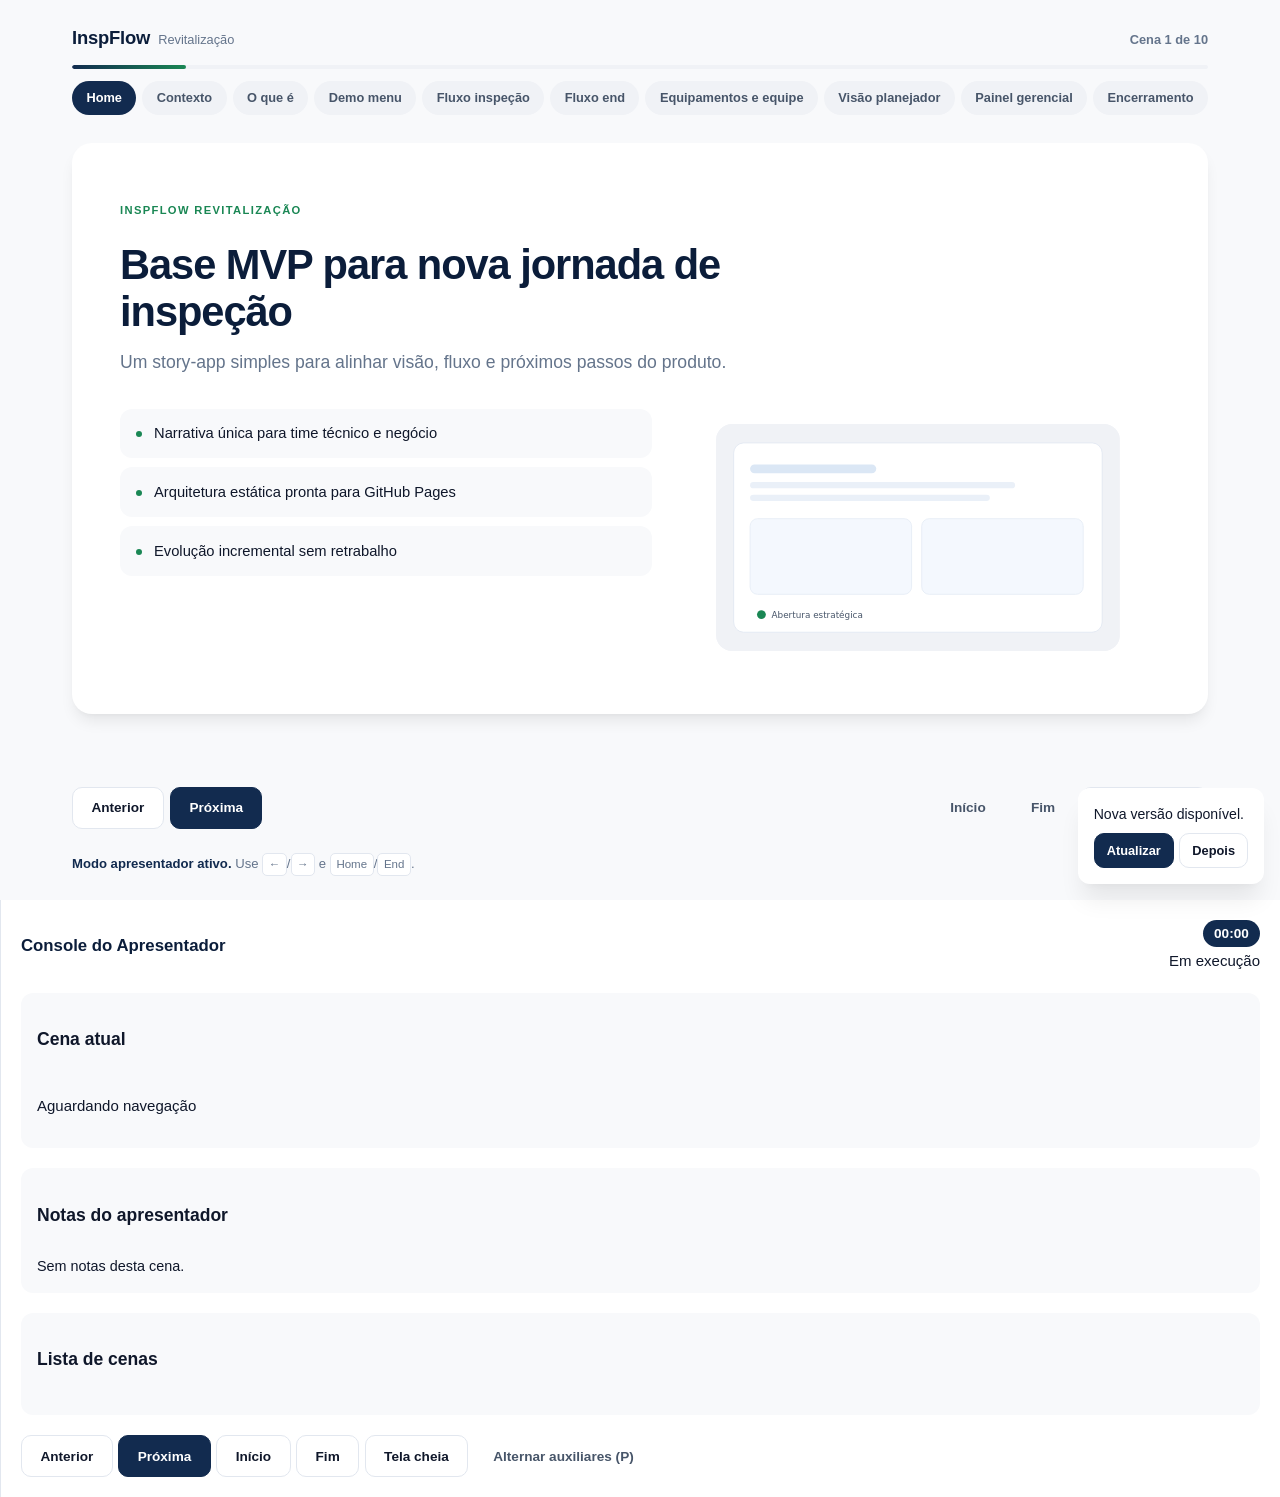
==== commit cbd8e743: "v2: consolidate into 4 files + premium visual redesign - Merge 4 CSS → app.css (premium navy/shadow " ====
--- a/index.html
+++ b/index.html
@@ -3,100 +3,96 @@
 <head>
   <meta charset="UTF-8">
   <meta name="viewport" content="width=device-width, initial-scale=1">
-  <title>InspFlow Revitalização | Story App MVP</title>
-  <meta name="description" content="MVP estático da narrativa InspFlow Revitalização com 10 cenas e navegação por hash.">
-  <meta name="theme-color" content="#123a73">
+  <title>InspFlow Revitalização</title>
+  <meta name="description" content="Narrativa interativa da revitalização InspFlow com visão ponta a ponta.">
+  <meta name="theme-color" content="#122b4f">
   <link rel="manifest" href="./manifest.webmanifest">
-  <link rel="stylesheet" href="./css/tokens.css">
-  <link rel="stylesheet" href="./css/base.css">
-  <link rel="stylesheet" href="./css/components.css">
-  <link rel="stylesheet" href="./css/presenter.css">
+  <link rel="icon" href="data:image/svg+xml,<svg xmlns='http://www.w3.org/2000/svg' viewBox='0 0 32 32'><rect width='32' height='32' rx='8' fill='%23122b4f'/><text x='5' y='24' font-size='22' fill='white'>I</text></svg>">
+  <link rel="stylesheet" href="./app.css">
 </head>
 <body>
-  <a class="skip-link" href="#scene-root">Pular para o conteúdo</a>
+  <a class="skip-link" href="#main">Pular para o conteúdo</a>
 
-  <div class="app-shell">
-    <header class="site-header">
-      <div class="brand-bar">
-        <div>
-          <div class="brand-title">InspFlow Revitalização</div>
-          <div class="brand-subtitle">Story-app MVP em HTML, CSS e JavaScript puro</div>
+  <div class="shell">
+    <header class="header">
+      <div class="header-row">
+        <div class="brand">
+          <strong class="brand-name">InspFlow</strong>
+          <span class="brand-tag">Revitalização</span>
         </div>
-        <div class="status" id="status-label" aria-live="polite">Cena 1 de 10</div>
+        <span class="status" id="status-label" aria-live="polite">Cena 1 de 10</span>
       </div>
 
-      <div class="top-progress" aria-label="Progresso da narrativa">
-        <span id="progress-value"></span>
+      <div class="progress" aria-label="Progresso da narrativa">
+        <span id="progress-bar"></span>
       </div>
 
-      <nav class="scene-nav" id="scene-nav" aria-label="Navegação de cenas"></nav>
+      <nav class="nav" id="scene-nav" aria-label="Navegação de cenas"></nav>
     </header>
 
-    <main id="scene-root" tabindex="-1"></main>
+    <main id="main" tabindex="-1"></main>
 
-    <footer class="controls" aria-label="Controles da apresentação">
-      <div class="controls-left">
+    <footer class="toolbar" aria-label="Controles da apresentação">
+      <div class="toolbar-group">
         <button class="btn" id="btn-prev" type="button">Anterior</button>
-        <button class="btn btn-primary" id="btn-next" type="button">Próxima</button>
+        <button class="btn btn--primary" id="btn-next" type="button">Próxima</button>
       </div>
-
-      <div class="controls-right">
-        <button class="btn btn-ghost" id="btn-home" type="button">Início</button>
-        <button class="btn btn-ghost" id="btn-end" type="button">Fim</button>
-        <button class="btn" id="btn-presenter" type="button" aria-pressed="false">Modo apresentador</button>
+      <div class="toolbar-group">
+        <button class="btn btn--ghost" id="btn-home" type="button">Início</button>
+        <button class="btn btn--ghost" id="btn-end" type="button">Fim</button>
+        <button class="btn" id="btn-presenter" type="button" aria-pressed="false">Apresentador</button>
       </div>
     </footer>
 
-    <div class="presenter-placeholder" aria-live="off">
-      <strong>Modo apresentador:</strong> placeholder visual nesta etapa MVP.
-      Use <span class="kbd">←</span>/<span class="kbd">→</span> e <span class="kbd">Home</span>/<span class="kbd">End</span> para navegar.
+    <p class="presenter-hint" aria-live="off">
+      <strong>Modo apresentador ativo.</strong> Use <kbd>←</kbd>/<kbd>→</kbd> e <kbd>Home</kbd>/<kbd>End</kbd>.
+    </p>
+  </div>
+
+  <aside id="presenter-console" class="console" hidden aria-label="Console do apresentador">
+    <header class="console-header">
+      <h2 class="console-title">Console do Apresentador</h2>
+      <div class="console-timer-wrap">
+        <span class="console-chip" id="console-timer">00:00</span>
+        <span class="console-state" id="console-timer-state">Em execução</span>
+      </div>
+    </header>
+
+    <section class="console-block" aria-live="polite">
+      <h3 class="console-block-title">Cena atual</h3>
+      <p class="console-scene-name" id="console-scene-title">Aguardando navegação</p>
+    </section>
+
+    <section class="console-block">
+      <h3 class="console-block-title">Notas do apresentador</h3>
+      <p class="console-notes" id="console-notes">Sem notas desta cena.</p>
+    </section>
+
+    <section class="console-block">
+      <h3 class="console-block-title">Lista de cenas</h3>
+      <ul class="console-scene-list" id="console-scene-list"></ul>
+    </section>
+
+    <footer class="console-controls" aria-label="Controles do apresentador">
+      <button class="btn" id="pc-prev" type="button">Anterior</button>
+      <button class="btn btn--primary" id="pc-next" type="button">Próxima</button>
+      <button class="btn" id="pc-home" type="button">Início</button>
+      <button class="btn" id="pc-end" type="button">Fim</button>
+      <button class="btn" id="pc-fullscreen" type="button" aria-pressed="false">Tela cheia</button>
+      <button class="btn btn--ghost" id="pc-helpers" type="button" aria-pressed="true">Alternar auxiliares (P)</button>
+    </footer>
+  </aside>
+
+  <div id="sr-live" class="sr-only" aria-live="polite" aria-atomic="true"></div>
+
+  <div id="update-toast" class="toast" hidden role="status" aria-live="polite">
+    <p>Nova versão disponível.</p>
+    <div class="toast-actions">
+      <button type="button" id="update-refresh" class="btn btn--primary btn--sm">Atualizar</button>
+      <button type="button" id="update-dismiss" class="btn btn--sm">Depois</button>
     </div>
   </div>
 
-  <aside id="presenter-console" class="presenter-console" hidden aria-label="Console do apresentador">
-    <header class="presenter-header">
-      <h2 class="presenter-title">Console do Apresentador</h2>
-      <div class="presenter-timer-wrap">
-        <span class="presenter-chip" id="presenter-timer">00:00</span>
-        <span class="presenter-timer-state" id="presenter-timer-state">Em execução</span>
-      </div>
-    </header>
-
-    <section class="presenter-block" aria-live="polite">
-      <h3 class="presenter-block-title">Cena atual</h3>
-      <p class="presenter-scene-title" id="presenter-scene-title">Aguardando navegação</p>
-    </section>
-
-    <section class="presenter-block">
-      <h3 class="presenter-block-title">Notas do apresentador</h3>
-      <p class="presenter-notes" id="presenter-notes">Sem notas desta cena.</p>
-    </section>
-
-    <section class="presenter-block">
-      <h3 class="presenter-block-title">Lista de cenas</h3>
-      <ul class="presenter-scene-list" id="presenter-scene-list"></ul>
-    </section>
-
-    <footer class="presenter-controls" aria-label="Controles do apresentador">
-      <button class="btn" id="pc-prev" type="button">Anterior</button>
-      <button class="btn btn-primary" id="pc-next" type="button">Próxima</button>
-      <button class="btn" id="pc-home" type="button">Início</button>
-      <button class="btn" id="pc-end" type="button">Fim</button>
-      <button class="btn" id="pc-fullscreen" type="button" aria-pressed="false">Tela cheia</button>
-      <button class="btn btn-ghost" id="pc-helpers" type="button" aria-pressed="true">Alternar auxiliares (P)</button>
-    </footer>
-  </aside>
-
-  <div id="live-region" class="sr-only" aria-live="polite" aria-atomic="true"></div>
-
-  <div id="update-toast" class="update-toast" hidden role="status" aria-live="polite">
-    <p>Nova versão disponível.</p>
-    <div class="update-toast-actions">
-      <button type="button" id="update-refresh" class="btn btn-primary">Atualizar agora</button>
-      <button type="button" id="update-dismiss" class="btn">Depois</button>
-    </div>
-  </div>
-
-  <script type="module" src="./js/app.js"></script>
+  <script type="module" src="./app.js"></script>
 </body>
 </html>
--- a/app.css
+++ b/app.css
@@ -0,0 +1,1307 @@
+/* ═══════════════════════════════════════════════════
+   InspFlow Revitalização — app.css
+   Premium corporate visual system
+   ═══════════════════════════════════════════════════ */
+
+/* ── Tokens ─────────────────────────────────────── */
+:root {
+  --navy-900: #0b1d3a;
+  --navy-800: #122b4f;
+  --navy-700: #1a3a6b;
+  --navy-600: #2a5091;
+  --gray-50:  #f8f9fb;
+  --gray-100: #f0f2f6;
+  --gray-200: #e2e7ef;
+  --gray-300: #c8d1de;
+  --gray-400: #94a3b8;
+  --gray-500: #64748b;
+  --gray-600: #475569;
+  --gray-700: #334155;
+  --gray-900: #0f172a;
+  --green-600:#15803d;
+  --green-500:#1a8754;
+  --green-100:#dcfce7;
+  --amber-600:#92400e;
+  --amber-500:#d97706;
+  --amber-100:#fef3c7;
+  --red-600:  #991b1b;
+  --red-500:  #dc2626;
+  --red-100:  #fee2e2;
+
+  --bg:       var(--gray-50);
+  --surface:  #ffffff;
+  --text:     var(--gray-900);
+  --muted:    var(--gray-500);
+  --primary:  var(--navy-800);
+  --accent:   var(--green-500);
+  --border:   var(--gray-200);
+  --focus:    var(--green-500);
+
+  --shadow-xs: 0 1px 2px rgba(0,0,0,.04);
+  --shadow-sm: 0 1px 3px rgba(0,0,0,.06), 0 1px 2px rgba(0,0,0,.04);
+  --shadow-md: 0 4px 6px -1px rgba(0,0,0,.07), 0 2px 4px -2px rgba(0,0,0,.05);
+  --shadow-lg: 0 10px 15px -3px rgba(0,0,0,.08), 0 4px 6px -4px rgba(0,0,0,.05);
+  --shadow-xl: 0 20px 25px -5px rgba(0,0,0,.08), 0 8px 10px -6px rgba(0,0,0,.04);
+
+  --r-sm: 8px;
+  --r-md: 12px;
+  --r-lg: 16px;
+  --r-xl: 20px;
+  --r-full: 9999px;
+
+  --ease: cubic-bezier(.4,0,.2,1);
+  --dur: 200ms;
+}
+
+/* ── Reset ──────────────────────────────────────── */
+*,*::before,*::after { box-sizing: border-box; }
+html,body { margin: 0; padding: 0; min-height: 100%; }
+html { color-scheme: light; -webkit-text-size-adjust: 100%; }
+
+body {
+  font-family: -apple-system, BlinkMacSystemFont, "Segoe UI", Roboto, Helvetica, Arial, sans-serif;
+  background: var(--bg);
+  color: var(--text);
+  line-height: 1.55;
+  font-size: 15px;
+}
+
+a { color: inherit; }
+button { font: inherit; cursor: pointer; }
+img { max-width: 100%; display: block; }
+
+:focus-visible {
+  outline: 3px solid var(--focus);
+  outline-offset: 2px;
+}
+
+/* ── Utilities ──────────────────────────────────── */
+.sr-only {
+  position: absolute; width: 1px; height: 1px; padding: 0; margin: -1px;
+  overflow: hidden; clip: rect(0,0,0,0); white-space: nowrap; border: 0;
+}
+
+.skip-link {
+  position: absolute; top: -100%; left: 1rem; z-index: 1000;
+  background: var(--navy-900); color: #fff;
+  padding: .6rem 1rem; border-radius: var(--r-sm); text-decoration: none;
+}
+.skip-link:focus-visible { top: 1rem; }
+
+/* ── Layout Shell ───────────────────────────────── */
+.shell {
+  max-width: 1200px;
+  margin: 0 auto;
+  padding: 1rem;
+  display: grid;
+  gap: 1.25rem;
+  min-height: 100vh;
+  grid-template-rows: auto 1fr auto auto;
+}
+
+/* ── Header ─────────────────────────────────────── */
+.header {
+  display: grid;
+  gap: .75rem;
+}
+
+.header-row {
+  display: flex;
+  justify-content: space-between;
+  align-items: baseline;
+  gap: .75rem;
+}
+
+.brand {
+  display: flex;
+  align-items: baseline;
+  gap: .5rem;
+}
+
+.brand-name {
+  font-size: 1.05rem;
+  font-weight: 800;
+  color: var(--navy-900);
+  letter-spacing: -.01em;
+}
+
+.brand-tag {
+  font-size: .8rem;
+  color: var(--muted);
+  font-weight: 500;
+}
+
+.status {
+  font-size: .8rem;
+  color: var(--muted);
+  font-weight: 600;
+  white-space: nowrap;
+}
+
+/* ── Progress ───────────────────────────────────── */
+.progress {
+  width: 100%;
+  height: 4px;
+  background: var(--gray-100);
+  border-radius: var(--r-full);
+  overflow: hidden;
+}
+
+.progress > span {
+  display: block;
+  height: 100%;
+  width: 0;
+  background: linear-gradient(90deg, var(--primary), var(--accent));
+  border-radius: inherit;
+  transition: width 300ms var(--ease);
+}
+
+/* ── Scene Nav ──────────────────────────────────── */
+.nav {
+  display: flex;
+  gap: 6px;
+  overflow-x: auto;
+  padding-bottom: 4px;
+  scrollbar-width: thin;
+}
+
+.nav a {
+  white-space: nowrap;
+  text-decoration: none;
+  display: inline-flex;
+  align-items: center;
+  padding: .45rem .9rem;
+  border-radius: var(--r-full);
+  font-size: .8rem;
+  font-weight: 600;
+  color: var(--gray-600);
+  background: var(--gray-100);
+  border: none;
+  transition: all var(--dur) var(--ease);
+}
+
+.nav a:hover { background: var(--gray-200); }
+
+.nav a[aria-current="true"] {
+  background: var(--primary);
+  color: #fff;
+}
+
+/* ── Buttons ────────────────────────────────────── */
+.btn {
+  display: inline-flex;
+  align-items: center;
+  justify-content: center;
+  padding: .6rem 1.15rem;
+  border-radius: 10px;
+  font-size: .85rem;
+  font-weight: 600;
+  border: 1px solid var(--border);
+  background: var(--surface);
+  color: var(--text);
+  min-height: 42px;
+  transition: all var(--dur) var(--ease);
+}
+
+.btn:hover { border-color: var(--gray-300); box-shadow: var(--shadow-xs); }
+
+.btn--primary {
+  background: var(--primary);
+  border-color: var(--primary);
+  color: #fff;
+}
+.btn--primary:hover { background: var(--navy-900); border-color: var(--navy-900); }
+
+.btn--ghost {
+  background: transparent;
+  border-color: transparent;
+  color: var(--gray-600);
+}
+.btn--ghost:hover { background: var(--gray-100); }
+
+.btn--sm { padding: .4rem .75rem; min-height: 34px; font-size: .8rem; }
+
+/* ── Card (main scene wrapper) ──────────────────── */
+.card {
+  background: var(--surface);
+  border-radius: var(--r-xl);
+  box-shadow: var(--shadow-lg);
+  padding: clamp(1.5rem, 4vw, 3rem);
+  display: grid;
+  gap: clamp(1.25rem, 3vw, 2rem);
+}
+
+/* ── Hero block inside card ─────────────────────── */
+.hero {
+  display: grid;
+  gap: .75rem;
+  max-width: 720px;
+}
+
+.kicker {
+  font-size: .7rem;
+  font-weight: 700;
+  letter-spacing: .12em;
+  text-transform: uppercase;
+  color: var(--accent);
+}
+
+.scene-title {
+  margin: 0;
+  font-size: clamp(1.6rem, 4.5vw, 2.6rem);
+  font-weight: 800;
+  line-height: 1.12;
+  color: var(--navy-900);
+  letter-spacing: -.025em;
+}
+
+.lead {
+  margin: 0;
+  font-size: clamp(.95rem, 2vw, 1.1rem);
+  color: var(--muted);
+  line-height: 1.65;
+}
+
+/* ── Story Points ───────────────────────────────── */
+.story-layout {
+  display: grid;
+  gap: 1.5rem;
+}
+
+.points {
+  margin: 0; padding: 0;
+  list-style: none;
+  display: grid;
+  gap: .6rem;
+}
+
+.points li {
+  display: flex;
+  align-items: flex-start;
+  gap: .75rem;
+  padding: .85rem 1rem;
+  background: var(--gray-50);
+  border-radius: var(--r-md);
+  color: var(--text);
+  font-size: .92rem;
+  line-height: 1.5;
+}
+
+.points li::before {
+  content: '';
+  flex-shrink: 0;
+  width: 6px;
+  height: 6px;
+  margin-top: .55rem;
+  border-radius: 50%;
+  background: var(--accent);
+}
+
+/* ── Placeholder SVG ────────────────────────────── */
+.placeholder {
+  background: var(--gray-50);
+  border-radius: var(--r-lg);
+  overflow: hidden;
+}
+
+.placeholder svg {
+  width: 100%;
+  height: auto;
+  display: block;
+}
+
+/* ── Chips ──────────────────────────────────────── */
+.chip {
+  display: inline-flex;
+  align-items: center;
+  padding: .45rem .9rem;
+  border-radius: var(--r-full);
+  font-size: .8rem;
+  font-weight: 600;
+  background: var(--gray-100);
+  color: var(--gray-600);
+  border: none;
+  transition: all var(--dur) var(--ease);
+}
+
+.chip:hover { background: var(--gray-200); }
+
+.chip.active {
+  background: var(--primary);
+  color: #fff;
+}
+
+.chip:focus-visible { outline: 3px solid var(--focus); outline-offset: 2px; }
+
+/* ── Badges ─────────────────────────────────────── */
+.badge {
+  display: inline-flex;
+  font-size: .675rem;
+  font-weight: 700;
+  padding: .2rem .55rem;
+  border-radius: var(--r-full);
+  text-transform: uppercase;
+  letter-spacing: .04em;
+}
+
+.badge--ok     { background: var(--green-100); color: var(--green-600); }
+.badge--warn   { background: var(--amber-100); color: var(--amber-600); }
+.badge--error  { background: var(--red-100);   color: var(--red-600);   }
+
+/* ── Panel (detail aside) ───────────────────────── */
+.panel {
+  background: var(--gray-50);
+  border-radius: var(--r-lg);
+  padding: 1.25rem;
+  display: grid;
+  gap: .75rem;
+}
+
+.panel-kicker {
+  margin: 0;
+  font-size: .675rem;
+  font-weight: 700;
+  letter-spacing: .1em;
+  text-transform: uppercase;
+  color: var(--muted);
+}
+
+.panel-title {
+  margin: 0;
+  font-size: 1.05rem;
+  font-weight: 700;
+  color: var(--navy-900);
+}
+
+.panel-body, .panel-meta {
+  margin: 0;
+  color: var(--muted);
+  font-size: .9rem;
+  line-height: 1.55;
+}
+
+/* ── Filters ────────────────────────────────────── */
+.filters {
+  background: var(--gray-50);
+  border-radius: var(--r-lg);
+  padding: 1.15rem;
+  display: grid;
+  gap: 1rem;
+}
+
+.filter-group {
+  display: grid;
+  gap: .5rem;
+}
+
+.filter-label {
+  font-size: .675rem;
+  font-weight: 700;
+  letter-spacing: .1em;
+  text-transform: uppercase;
+  color: var(--muted);
+}
+
+.chip-row {
+  display: flex;
+  flex-wrap: wrap;
+  gap: 6px;
+}
+
+.filter-input {
+  border: 1px solid var(--border);
+  border-radius: var(--r-sm);
+  min-height: 40px;
+  padding: 0 .75rem;
+  background: var(--surface);
+  color: var(--text);
+  font-size: .88rem;
+}
+
+.filter-input:focus-visible {
+  outline: 3px solid var(--focus);
+  outline-offset: 2px;
+}
+
+/* ── Item (interactive list card) ───────────────── */
+.item {
+  width: 100%;
+  text-align: left;
+  background: var(--surface);
+  border: 1px solid var(--gray-200);
+  border-radius: var(--r-md);
+  padding: .85rem 1rem;
+  display: grid;
+  gap: .3rem;
+  cursor: pointer;
+  transition: all var(--dur) var(--ease);
+}
+
+.item:hover {
+  box-shadow: var(--shadow-sm);
+  border-color: var(--gray-300);
+}
+
+.item.active {
+  border-color: var(--primary);
+  box-shadow: inset 0 0 0 1px var(--primary);
+}
+
+.item:focus-visible { outline: 3px solid var(--focus); outline-offset: 2px; }
+
+.item.pulse { animation: pulse 200ms var(--ease); }
+
+@keyframes pulse {
+  0%   { transform: scale(1); }
+  50%  { transform: scale(1.008); }
+  100% { transform: scale(1); }
+}
+
+/* ── Toolbar (controls footer) ──────────────────── */
+.toolbar {
+  display: flex;
+  justify-content: space-between;
+  align-items: center;
+  gap: .75rem;
+  flex-wrap: wrap;
+  padding-top: .5rem;
+}
+
+.toolbar-group {
+  display: flex;
+  align-items: center;
+  gap: .4rem;
+}
+
+/* ── Presenter hint ─────────────────────────────── */
+.presenter-hint {
+  margin: 0;
+  color: var(--muted);
+  font-size: .82rem;
+}
+
+.presenter-hint strong { color: var(--primary); }
+
+.presenter-hint kbd {
+  display: inline-block;
+  padding: .1rem .35rem;
+  border: 1px solid var(--border);
+  border-radius: 5px;
+  background: var(--surface);
+  font-size: .72rem;
+  font-family: inherit;
+}
+
+/* ═══════════════════════════════════════════════════
+   SCENE: Demo Menu
+   ═══════════════════════════════════════════════════ */
+.demo-layout {
+  display: grid;
+  gap: 1.5rem;
+}
+
+.demo-frame {
+  position: relative;
+  border-radius: var(--r-lg);
+  overflow: hidden;
+  background: var(--gray-50);
+}
+
+.demo-frame img {
+  width: 100%;
+  height: auto;
+  display: block;
+}
+
+.demo-hotspot-layer {
+  position: absolute;
+  inset: 0;
+}
+
+.demo-hotspot {
+  position: absolute;
+  border: 2px solid rgba(18,58,115,.3);
+  background: rgba(18,58,115,.08);
+  border-radius: 10px;
+  cursor: pointer;
+  transition: background var(--dur) var(--ease), border-color var(--dur) var(--ease);
+}
+
+.demo-hotspot:hover {
+  border-color: rgba(26,135,84,.6);
+  background: rgba(26,135,84,.12);
+}
+
+.demo-hotspot.active {
+  border-color: rgba(26,135,84,.9);
+  background: rgba(26,135,84,.18);
+}
+
+.demo-hotspot:focus-visible { outline: 3px solid var(--focus); outline-offset: 1px; }
+
+/* ═══════════════════════════════════════════════════
+   SCENE: Flow Map
+   ═══════════════════════════════════════════════════ */
+.flow {
+  display: grid;
+  gap: 1.5rem;
+}
+
+.flow-head {
+  display: grid;
+  gap: .4rem;
+}
+
+.flow-title {
+  margin: 0;
+  font-size: 1.15rem;
+  font-weight: 700;
+  color: var(--navy-900);
+}
+
+.flow-desc {
+  margin: 0;
+  color: var(--muted);
+  font-size: .92rem;
+}
+
+.flow-body {
+  display: grid;
+  gap: 1.5rem;
+}
+
+.flow-track {
+  display: grid;
+  gap: .5rem;
+}
+
+.flow--stepper .flow-track {
+  position: relative;
+  padding-left: .5rem;
+}
+
+.flow--stepper .flow-track::before {
+  content: '';
+  position: absolute;
+  left: 20px;
+  top: 16px;
+  bottom: 16px;
+  width: 2px;
+  background: var(--gray-200);
+}
+
+.flow--timeline .flow-track {
+  grid-auto-flow: column;
+  grid-auto-columns: minmax(170px, 1fr);
+  overflow-x: auto;
+  padding-bottom: .5rem;
+}
+
+.step {
+  position: relative;
+  z-index: 1;
+  display: flex;
+  align-items: center;
+  gap: .7rem;
+  width: 100%;
+  padding: .7rem .85rem;
+  border-radius: var(--r-md);
+  background: var(--surface);
+  border: 1px solid transparent;
+  text-align: left;
+  cursor: pointer;
+  transition: all var(--dur) var(--ease);
+}
+
+.flow--timeline .step {
+  flex-direction: column;
+  align-items: flex-start;
+  min-height: 96px;
+}
+
+.step:hover { background: var(--gray-50); }
+.step.active { border-color: var(--primary); background: #eef3fb; }
+.step:focus-visible { outline: 3px solid var(--focus); outline-offset: 2px; }
+
+.step-icon {
+  width: 30px; height: 30px;
+  border-radius: 50%;
+  display: inline-flex;
+  align-items: center;
+  justify-content: center;
+  font-weight: 800;
+  font-size: .85rem;
+  flex-shrink: 0;
+}
+
+.step-icon--andamento { background: #dbe8f8; color: #224c80; }
+.step-icon--bloqueio  { background: var(--red-100);   color: var(--red-600); }
+.step-icon--concluido { background: var(--green-100); color: var(--green-600); }
+
+.step-text { display: grid; gap: 2px; }
+.step-text strong { font-size: .9rem; }
+.step-text small {
+  color: var(--muted);
+  font-size: .72rem;
+  text-transform: uppercase;
+  letter-spacing: .04em;
+}
+
+.flow-controls {
+  display: flex;
+  flex-wrap: wrap;
+  gap: .4rem;
+}
+
+/* flow panel extras */
+.panel-status { margin: 0; }
+.panel-status[data-s="concluido"] { color: var(--green-600); }
+.panel-status[data-s="bloqueio"]  { color: var(--red-600); }
+.panel-status[data-s="andamento"] { color: var(--navy-600); }
+
+.panel-criteria {
+  margin: 0;
+  padding-left: 1.1rem;
+  display: grid;
+  gap: .2rem;
+  font-size: .9rem;
+}
+
+.trava-box {
+  border: 1px dashed var(--gray-300);
+  border-radius: var(--r-sm);
+  padding: .85rem;
+  background: #fafbfd;
+  display: grid;
+  gap: .3rem;
+}
+
+.trava-box .filter-label { font-size: .675rem; }
+
+/* ═══════════════════════════════════════════════════
+   SCENE: KPI Panel
+   ═══════════════════════════════════════════════════ */
+.kpi {
+  display: grid;
+  gap: 1.5rem;
+}
+
+.kpi-grid {
+  display: grid;
+  gap: .75rem;
+}
+
+.kpi-card {
+  background: var(--surface);
+  border-radius: var(--r-lg);
+  padding: 1.25rem;
+  box-shadow: var(--shadow-sm);
+  display: grid;
+  gap: .4rem;
+}
+
+.kpi-card h3 { margin: 0; font-size: .85rem; color: var(--muted); font-weight: 600; }
+
+.kpi-value {
+  margin: 0;
+  font-size: clamp(1.4rem, 3.5vw, 2rem);
+  font-weight: 800;
+  color: var(--navy-900);
+  letter-spacing: -.02em;
+}
+
+.kpi-card small { color: var(--muted); font-size: .8rem; }
+
+.kpi-card--ok      { background: #f0faf4; }
+.kpi-card--bloqueio { background: #fef5f2; }
+
+.kpi-card meter {
+  width: 100%;
+  height: .6rem;
+  border-radius: var(--r-full);
+}
+
+.kpi-card meter[data-state="ok"]       { accent-color: var(--green-500); }
+.kpi-card meter[data-state="atencao"]  { accent-color: var(--amber-500); }
+.kpi-card meter[data-state="bloqueio"] { accent-color: var(--red-500); }
+
+.bottlenecks {
+  background: var(--gray-50);
+  border-radius: var(--r-lg);
+  padding: 1.15rem;
+  display: grid;
+  gap: .6rem;
+}
+
+.bottlenecks h3 { margin: 0; font-size: .9rem; font-weight: 700; }
+
+.bottleneck-list {
+  margin: 0; padding: 0; list-style: none;
+  display: grid;
+  gap: .4rem;
+}
+
+.bottleneck-list li {
+  display: flex;
+  justify-content: space-between;
+  align-items: center;
+  gap: .75rem;
+  padding: .6rem .85rem;
+  background: var(--surface);
+  border-radius: var(--r-sm);
+  font-size: .88rem;
+}
+
+.bottleneck-list strong { color: var(--navy-900); }
+
+.section-footer {
+  display: flex;
+  justify-content: flex-end;
+  padding-top: .25rem;
+}
+
+/* ═══════════════════════════════════════════════════
+   SCENE: Equipment & Team
+   ═══════════════════════════════════════════════════ */
+.et {
+  display: grid;
+  gap: 2.5rem;
+}
+
+.et-section {
+  display: grid;
+  gap: 1rem;
+}
+
+.et-head {
+  display: grid;
+  gap: .35rem;
+}
+
+.et-title {
+  margin: 0;
+  font-size: 1.15rem;
+  font-weight: 700;
+  color: var(--navy-900);
+}
+
+.et-lead {
+  margin: 0;
+  color: var(--muted);
+  font-size: .92rem;
+}
+
+.et-layout {
+  display: grid;
+  gap: 1rem;
+}
+
+.et-card-list, .et-member-list {
+  display: grid;
+  gap: .4rem;
+}
+
+.et-card-head {
+  display: flex;
+  align-items: center;
+  justify-content: space-between;
+  gap: .5rem;
+}
+
+.et-name { margin: 0; font-weight: 600; font-size: .9rem; }
+.et-meta { margin: 0; color: var(--muted); font-size: .82rem; }
+
+.et-progress {
+  display: flex;
+  align-items: center;
+  gap: .5rem;
+  font-size: .82rem;
+  color: var(--muted);
+}
+
+.et-progress meter {
+  flex: 1;
+  height: .55rem;
+}
+
+.team-resp {
+  margin: 0;
+  padding-left: 1rem;
+  display: grid;
+  gap: .2rem;
+  font-size: .88rem;
+}
+
+/* ═══════════════════════════════════════════════════
+   SCENE: Planner Compare
+   ═══════════════════════════════════════════════════ */
+.plan {
+  display: grid;
+  gap: 1.5rem;
+}
+
+.plan-head {
+  display: grid;
+  gap: .35rem;
+}
+
+.plan-title {
+  margin: 0;
+  font-size: 1.15rem;
+  font-weight: 700;
+  color: var(--navy-900);
+}
+
+.plan-lead {
+  margin: 0;
+  color: var(--muted);
+  font-size: .92rem;
+}
+
+.pill-strip {
+  display: flex;
+  flex-wrap: wrap;
+  gap: .4rem;
+}
+
+.pill {
+  border-radius: var(--r-full);
+  font-size: .78rem;
+  font-weight: 600;
+  padding: .3rem .65rem;
+  background: var(--gray-100);
+  color: var(--gray-600);
+}
+
+.pill--ok   { background: var(--green-100); color: var(--green-600); }
+.pill--warn { background: var(--amber-100); color: var(--amber-600); }
+.pill--err  { background: var(--red-100);   color: var(--red-600); }
+
+.plan-col-head {
+  display: none;
+  grid-template-columns: 1.1fr 1fr 1fr;
+  gap: .5rem;
+  font-size: .675rem;
+  font-weight: 700;
+  letter-spacing: .1em;
+  text-transform: uppercase;
+  color: var(--muted);
+  padding: 0 1rem;
+}
+
+.plan-list {
+  display: grid;
+  gap: .4rem;
+}
+
+.plan-row {
+  width: 100%;
+  text-align: left;
+  background: var(--surface);
+  border-radius: var(--r-md);
+  padding: .85rem 1rem;
+  display: grid;
+  gap: .4rem;
+  cursor: pointer;
+  border: 1px solid var(--gray-200);
+  border-left: 4px solid transparent;
+  transition: all var(--dur) var(--ease);
+}
+
+.plan-row:hover { box-shadow: var(--shadow-sm); }
+.plan-row.active { border-color: var(--primary); box-shadow: inset 0 0 0 1px var(--primary); border-left-color: var(--primary); }
+.plan-row:focus-visible { outline: 3px solid var(--focus); outline-offset: 2px; }
+
+.plan-row--ok   { border-left-color: var(--green-500); }
+.plan-row--warn { border-left-color: var(--amber-500); }
+.plan-row--err  { border-left-color: var(--red-500); }
+
+.plan-cell { display: grid; gap: 2px; }
+.plan-cell small { color: var(--muted); font-size: .78rem; }
+.plan-cell--side { color: var(--muted); font-size: .88rem; }
+
+.plan-detail-box {
+  border: 1px solid var(--gray-200);
+  border-radius: var(--r-sm);
+  padding: .65rem .85rem;
+  background: var(--surface);
+}
+
+.plan-detail-box summary {
+  cursor: pointer;
+  font-weight: 600;
+  font-size: .9rem;
+}
+
+.plan-detail-box p {
+  margin: .5rem 0 0;
+  color: var(--muted);
+  font-size: .88rem;
+}
+
+/* ═══════════════════════════════════════════════════
+   SCENE: Closing
+   ═══════════════════════════════════════════════════ */
+.close {
+  display: grid;
+  gap: 1.75rem;
+}
+
+.close-header {
+  display: grid;
+  gap: .5rem;
+}
+
+.close-title {
+  margin: 0;
+  font-size: clamp(1.3rem, 3vw, 1.85rem);
+  font-weight: 800;
+  color: var(--navy-900);
+  letter-spacing: -.02em;
+}
+
+.close-lead {
+  margin: 0;
+  color: var(--muted);
+  line-height: 1.6;
+}
+
+.value-grid {
+  display: grid;
+  gap: .75rem;
+}
+
+.value-card {
+  background: var(--gray-50);
+  border-radius: var(--r-lg);
+  padding: 1.25rem;
+  display: grid;
+  gap: .5rem;
+}
+
+.value-card h3 { margin: 0; font-size: .95rem; font-weight: 700; }
+.value-card ul { margin: 0; padding-left: 1.1rem; display: grid; gap: .25rem; font-size: .9rem; }
+.value-card--highlight { background: linear-gradient(145deg, #eef3fb, var(--gray-50)); }
+
+.close-ready-title { margin: 0; font-weight: 700; color: var(--navy-900); }
+.close-ready-body  { margin: 0; color: var(--muted); font-size: .9rem; }
+
+.takeaways {
+  display: grid;
+  gap: 1rem;
+}
+
+.takeaway-cards {
+  display: grid;
+  gap: .4rem;
+}
+
+.takeaway-card {
+  width: 100%;
+  text-align: left;
+  background: var(--surface);
+  border: 1px solid var(--gray-200);
+  border-radius: var(--r-md);
+  padding: .85rem 1rem;
+  display: grid;
+  gap: .2rem;
+  cursor: pointer;
+  transition: all var(--dur) var(--ease);
+}
+
+.takeaway-card:hover { box-shadow: var(--shadow-sm); border-color: var(--gray-300); }
+.takeaway-card.active { border-color: var(--primary); box-shadow: inset 0 0 0 1px var(--primary); }
+.takeaway-card:focus-visible { outline: 3px solid var(--focus); outline-offset: 2px; }
+.takeaway-card strong { color: var(--navy-900); font-size: .92rem; }
+.takeaway-card span  { color: var(--muted); font-size: .85rem; }
+
+.next-steps {
+  display: grid;
+  gap: .6rem;
+}
+
+.next-steps h3 { margin: 0; font-size: 1rem; font-weight: 700; }
+
+.next-steps-list {
+  margin: 0;
+  padding-left: 1.15rem;
+  display: grid;
+  gap: .5rem;
+}
+
+.next-step-item {
+  background: var(--surface);
+  border-radius: var(--r-sm);
+  padding: .75rem;
+  display: grid;
+  gap: .3rem;
+}
+
+.next-step-head {
+  display: flex;
+  justify-content: space-between;
+  align-items: center;
+  gap: .5rem;
+}
+
+.next-step-head strong { font-size: .9rem; }
+.next-step-item p { margin: 0; color: var(--muted); font-size: .88rem; }
+
+.step-status {
+  font-size: .675rem;
+  text-transform: uppercase;
+  letter-spacing: .05em;
+  padding: .15rem .5rem;
+  border-radius: var(--r-full);
+  background: #eef3fb;
+  color: var(--navy-700);
+  font-weight: 700;
+  white-space: nowrap;
+}
+
+.checklist {
+  display: grid;
+  gap: .5rem;
+}
+
+.checklist h3 { margin: 0; font-size: 1rem; font-weight: 700; }
+
+.checklist details {
+  border: 1px solid var(--gray-200);
+  border-radius: var(--r-sm);
+  padding: .6rem .85rem;
+  background: var(--surface);
+}
+
+.checklist summary {
+  cursor: pointer;
+  font-weight: 600;
+  font-size: .9rem;
+}
+
+.checklist summary:focus-visible { outline: 3px solid var(--focus); outline-offset: 2px; }
+
+.checklist details p {
+  margin: .45rem 0 0;
+  color: var(--muted);
+  font-size: .88rem;
+}
+
+.close-footer {
+  display: flex;
+  flex-wrap: wrap;
+  justify-content: flex-end;
+  gap: .4rem;
+}
+
+/* ═══════════════════════════════════════════════════
+   Presenter Console
+   ═══════════════════════════════════════════════════ */
+.console {
+  display: grid;
+  gap: 1.25rem;
+  padding: 1.25rem;
+  background: var(--surface);
+  border-left: 1px solid var(--gray-200);
+  max-height: 100vh;
+  overflow: auto;
+}
+
+.console-header {
+  display: flex;
+  justify-content: space-between;
+  align-items: center;
+  gap: .75rem;
+}
+
+.console-title {
+  margin: 0;
+  font-size: 1.05rem;
+  font-weight: 700;
+  color: var(--navy-900);
+}
+
+.console-timer-wrap {
+  display: grid;
+  justify-items: end;
+  gap: 2px;
+}
+
+.console-chip {
+  background: var(--primary);
+  color: #fff;
+  border-radius: var(--r-full);
+  padding: .2rem .7rem;
+  font-weight: 700;
+  font-size: .85rem;
+}
+
+.console-timer-state {
+  color: var(--muted);
+  font-size: .72rem;
+}
+
+.console-block {
+  background: var(--gray-50);
+  border-radius: var(--r-md);
+  padding: 1rem;
+  display: grid;
+  gap: .5rem;
+}
+
+.console-block-label {
+  margin: 0;
+  font-size: .675rem;
+  font-weight: 700;
+  letter-spacing: .1em;
+  text-transform: uppercase;
+  color: var(--muted);
+}
+
+.console-scene-title, .console-notes {
+  margin: 0;
+  color: var(--text);
+  font-size: .9rem;
+}
+
+.console-scene-list {
+  margin: 0; padding: 0; list-style: none;
+  display: grid;
+  gap: .35rem;
+}
+
+.console-scene-btn {
+  width: 100%;
+  text-align: left;
+  border: 1px solid var(--gray-200);
+  background: var(--surface);
+  border-radius: var(--r-sm);
+  padding: .45rem .65rem;
+  font-size: .85rem;
+  cursor: pointer;
+  transition: background var(--dur) var(--ease);
+}
+
+.console-scene-btn:hover { background: var(--gray-50); }
+
+.console-scene-btn.active {
+  background: #eef3fb;
+  border-color: var(--primary);
+  font-weight: 600;
+}
+
+.console-controls {
+  display: flex;
+  flex-wrap: wrap;
+  gap: .35rem;
+}
+
+/* ── Presenter mode layout ──────────────────────── */
+body[data-mode="presenter"] {
+  display: grid;
+  grid-template-columns: minmax(0,1fr) 360px;
+  align-items: stretch;
+}
+
+body[data-mode="presenter"] .shell {
+  max-width: none;
+  width: 100%;
+  padding: 1rem;
+}
+
+body[data-mode="presenter"].helpers-hidden .nav,
+body[data-mode="presenter"].helpers-hidden .presenter-hint {
+  display: none;
+}
+
+/* ── Audience mode ──────────────────────────────── */
+body[data-mode="audience"] .skip-link,
+body[data-mode="audience"] .header,
+body[data-mode="audience"] .toolbar,
+body[data-mode="audience"] .presenter-hint,
+body[data-mode="audience"] #presenter-console {
+  display: none !important;
+}
+
+body[data-mode="audience"] { background: #eef3f9; }
+body[data-mode="audience"] .shell { max-width: none; min-height: 100vh; padding: 0; }
+body[data-mode="audience"] #main  { min-height: 100vh; display: flex; align-items: stretch; }
+
+body[data-mode="audience"] .card {
+  border-radius: 0;
+  min-height: 100vh;
+  width: 100%;
+  box-shadow: none;
+  padding: clamp(1.5rem, 4vw, 3.5rem);
+}
+
+/* ── Update Toast ───────────────────────────────── */
+.toast {
+  position: fixed;
+  right: 1rem;
+  bottom: 1rem;
+  z-index: 100;
+  background: var(--surface);
+  border-radius: var(--r-md);
+  box-shadow: var(--shadow-xl);
+  padding: 1rem;
+  max-width: 300px;
+  display: grid;
+  gap: .5rem;
+}
+
+.toast p { margin: 0; font-size: .88rem; }
+
+.toast-actions {
+  display: flex;
+  gap: .35rem;
+}
+
+/* ═══════════════════════════════════════════════════
+   Responsive
+   ═══════════════════════════════════════════════════ */
+@media (min-width: 768px) {
+  .shell { padding: 1.5rem 2rem; gap: 1.5rem; }
+  .brand-name { font-size: 1.15rem; }
+}
+
+@media (min-width: 820px) {
+  .kpi-grid { grid-template-columns: repeat(3, 1fr); }
+
+  .filters--wide { grid-template-columns: 1fr 1fr 1fr; align-items: start; }
+  .filters--2col { grid-template-columns: 1fr 1fr; align-items: start; }
+
+  .et-layout  { grid-template-columns: 1.3fr 1fr; align-items: start; }
+  .plan-col-head { display: grid; }
+  .plan-row { grid-template-columns: 1.1fr 1fr 1fr; align-items: start; }
+
+  .value-grid { grid-template-columns: repeat(3, 1fr); }
+  .takeaways { grid-template-columns: 1.1fr 1fr; align-items: start; }
+}
+
+@media (min-width: 880px) {
+  .story-layout { grid-template-columns: 1.1fr 1fr; align-items: start; }
+}
+
+@media (min-width: 980px) {
+  .flow-body { grid-template-columns: 1.2fr 1fr; align-items: start; }
+  .demo-layout { grid-template-columns: 1.35fr 1fr; align-items: start; }
+}
+
+@media (max-width: 1024px) {
+  body[data-mode="presenter"] { grid-template-columns: 1fr; }
+  body[data-mode="presenter"] .console {
+    border-left: 0;
+    border-top: 1px solid var(--gray-200);
+    max-height: none;
+  }
+}
+
+/* ── Reduced Motion ─────────────────────────────── */
+@media (prefers-reduced-motion: reduce) {
+  *, *::before, *::after {
+    animation-duration: 0ms !important;
+    transition-duration: 0ms !important;
+    scroll-behavior: auto !important;
+  }
+}
